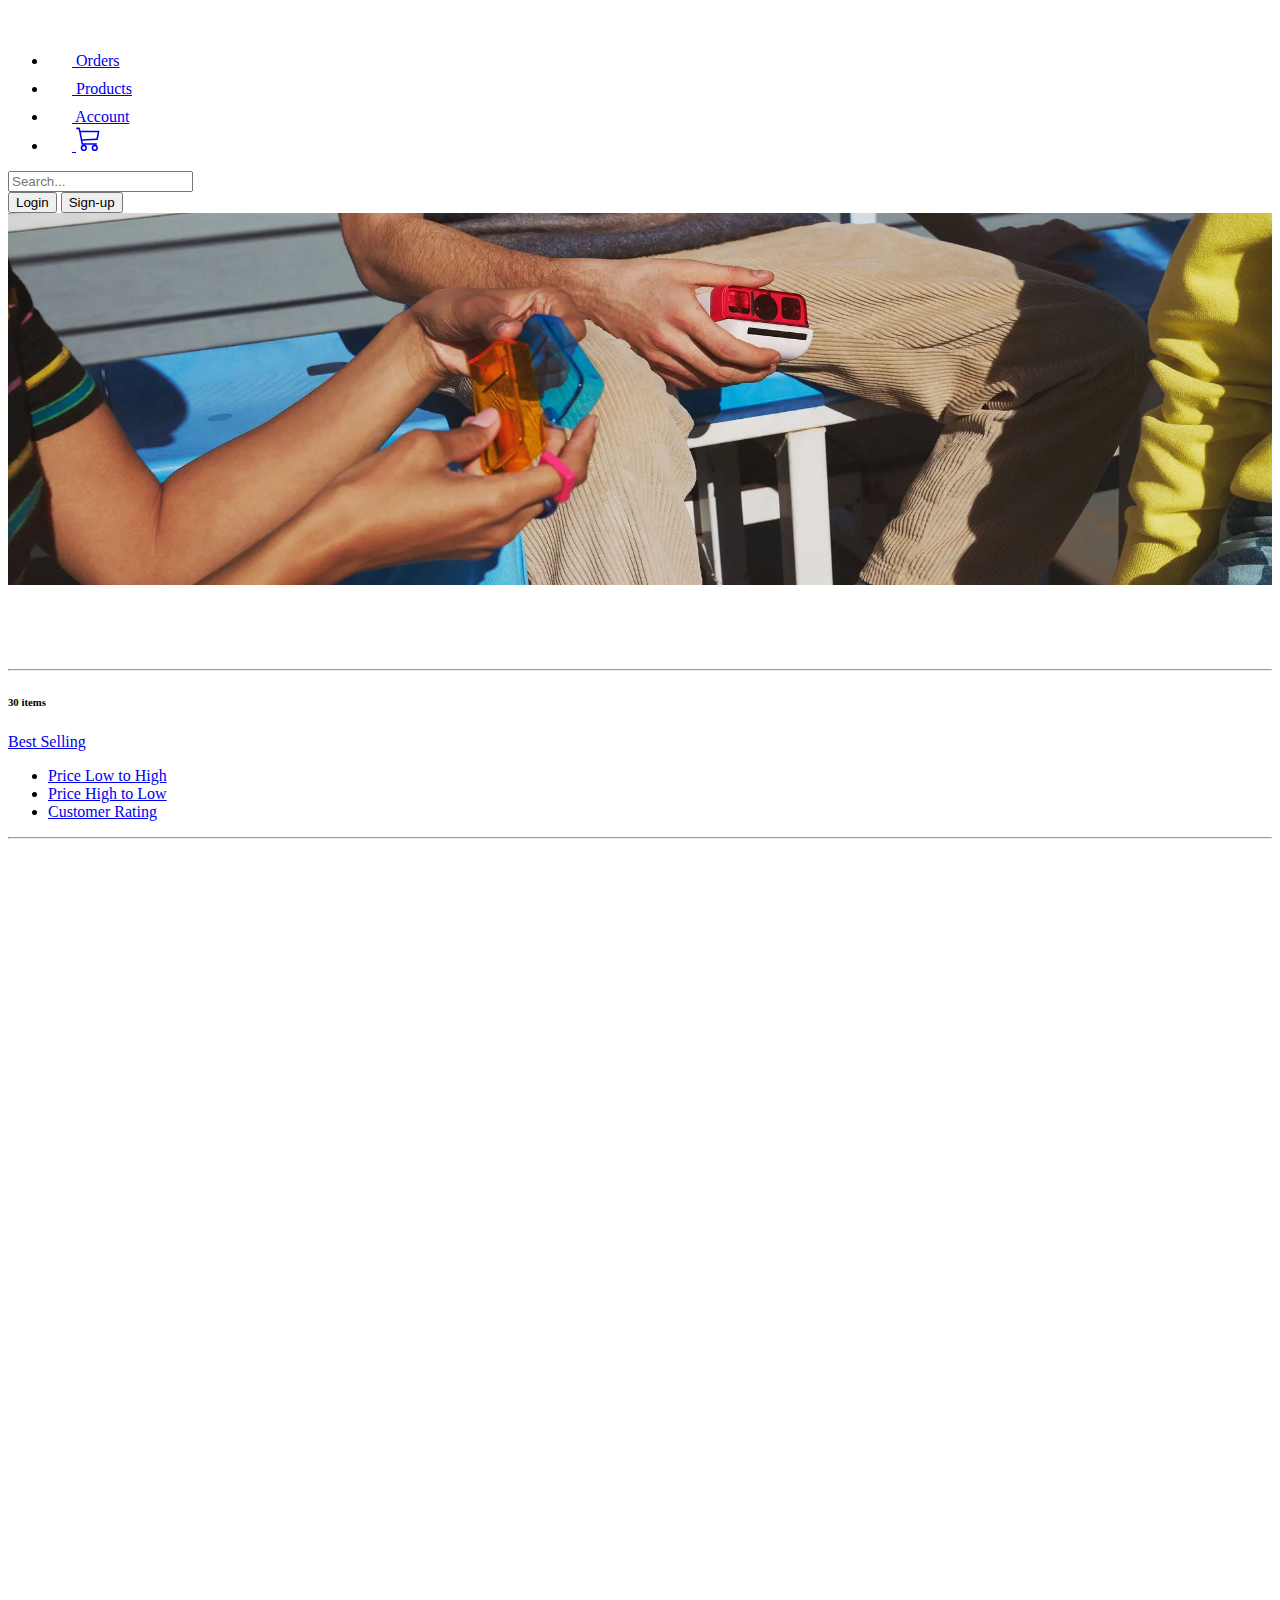
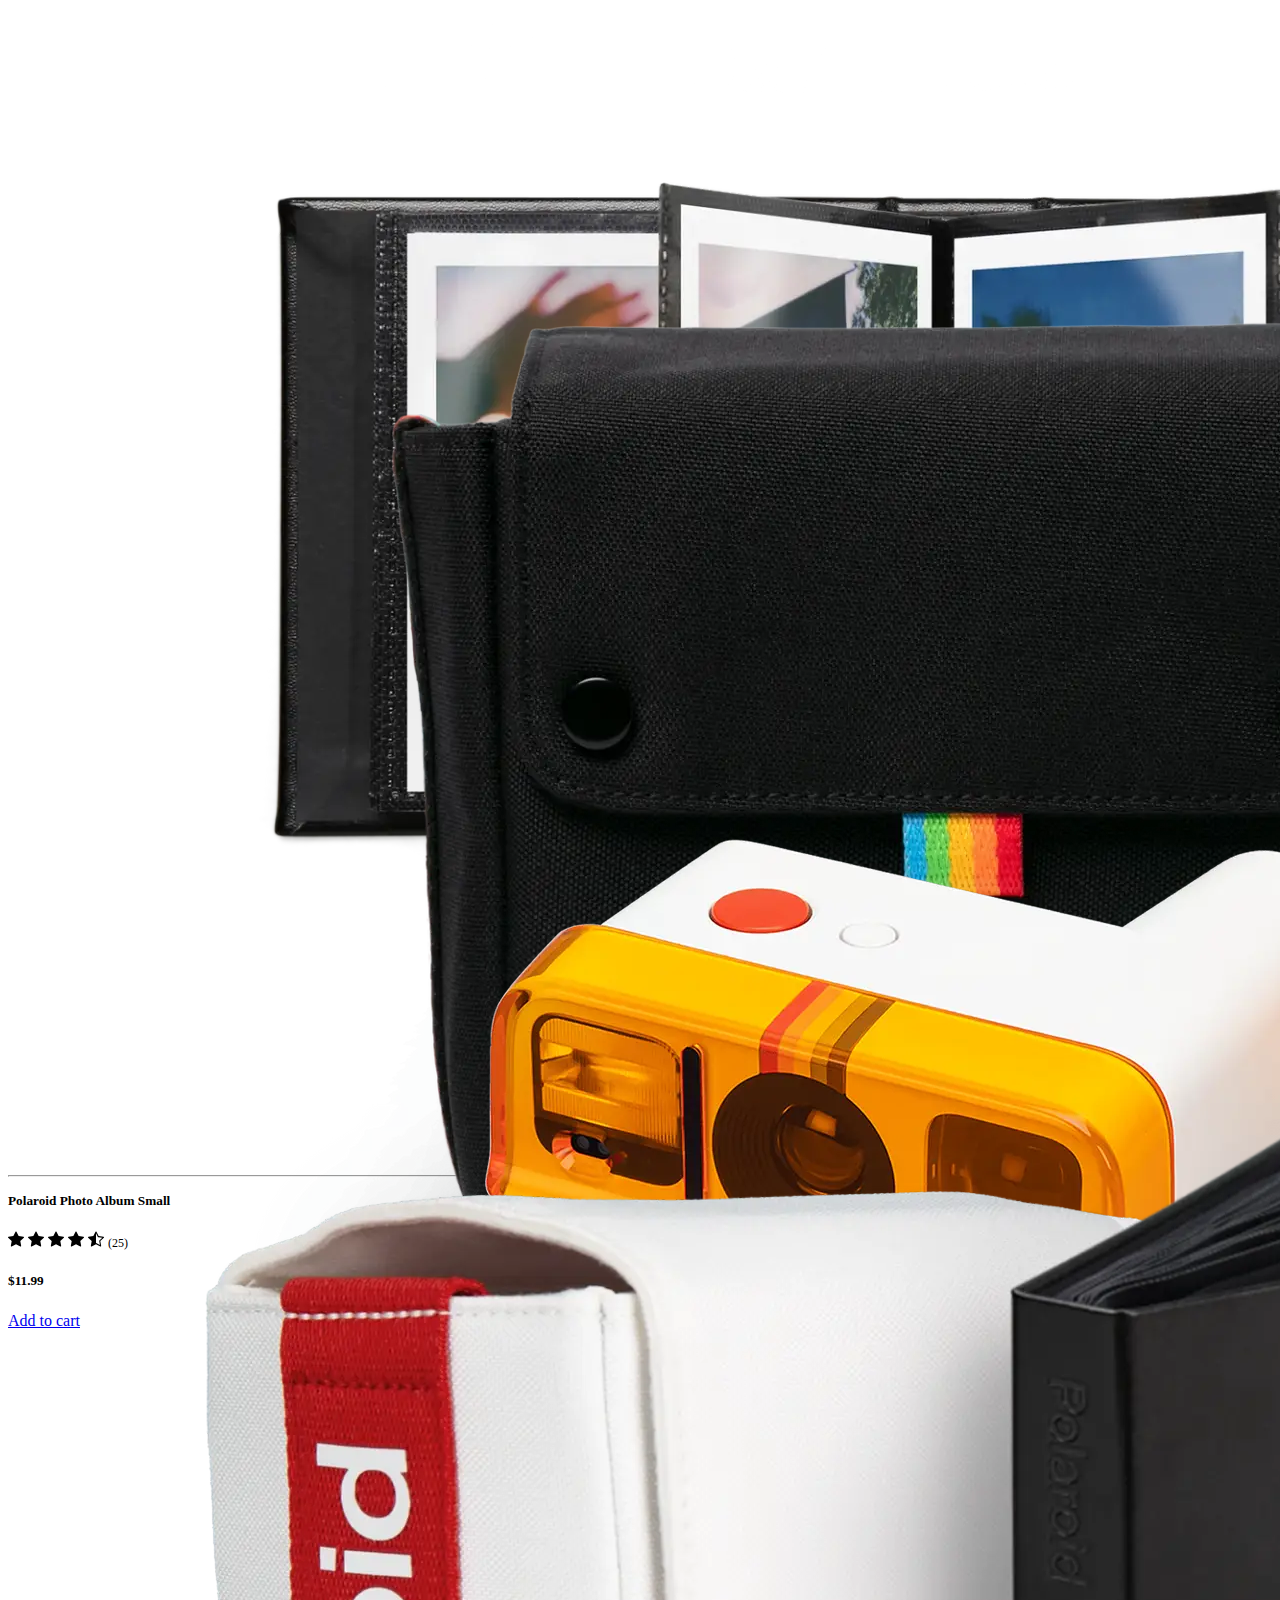
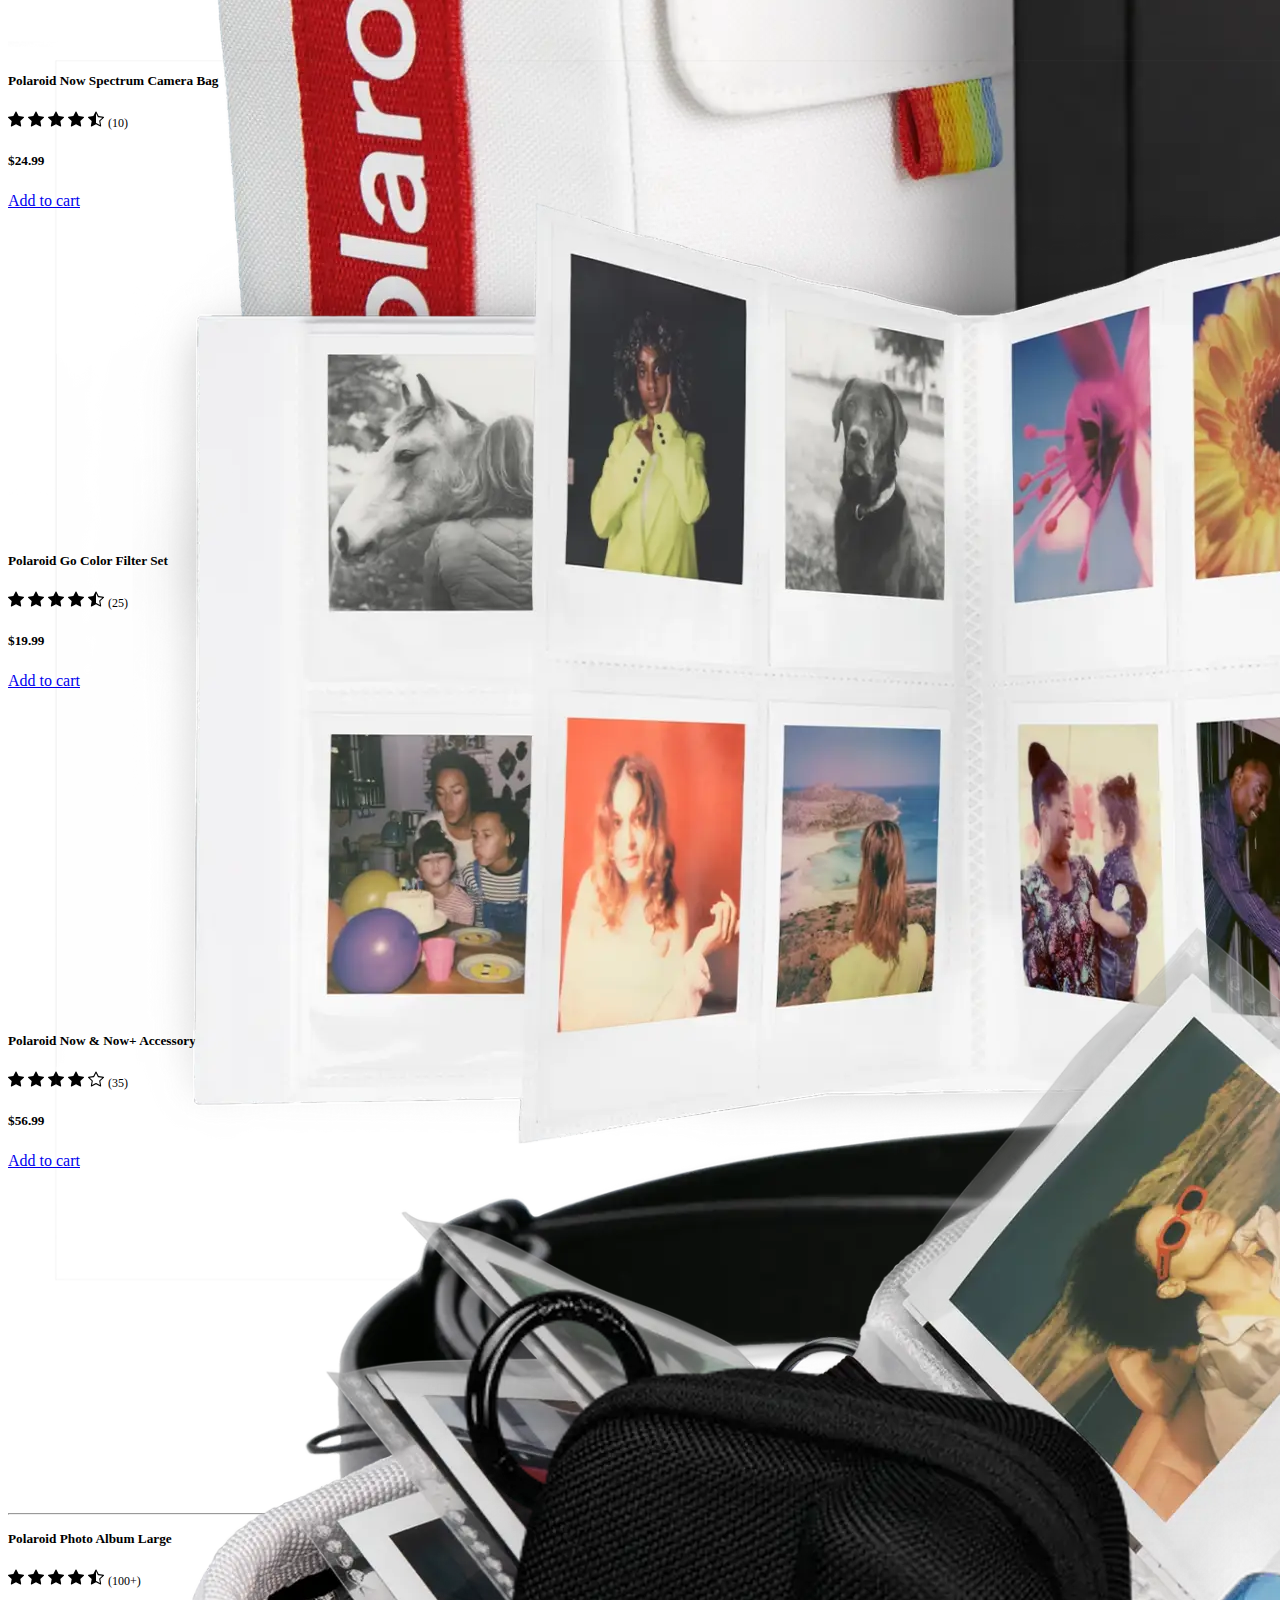
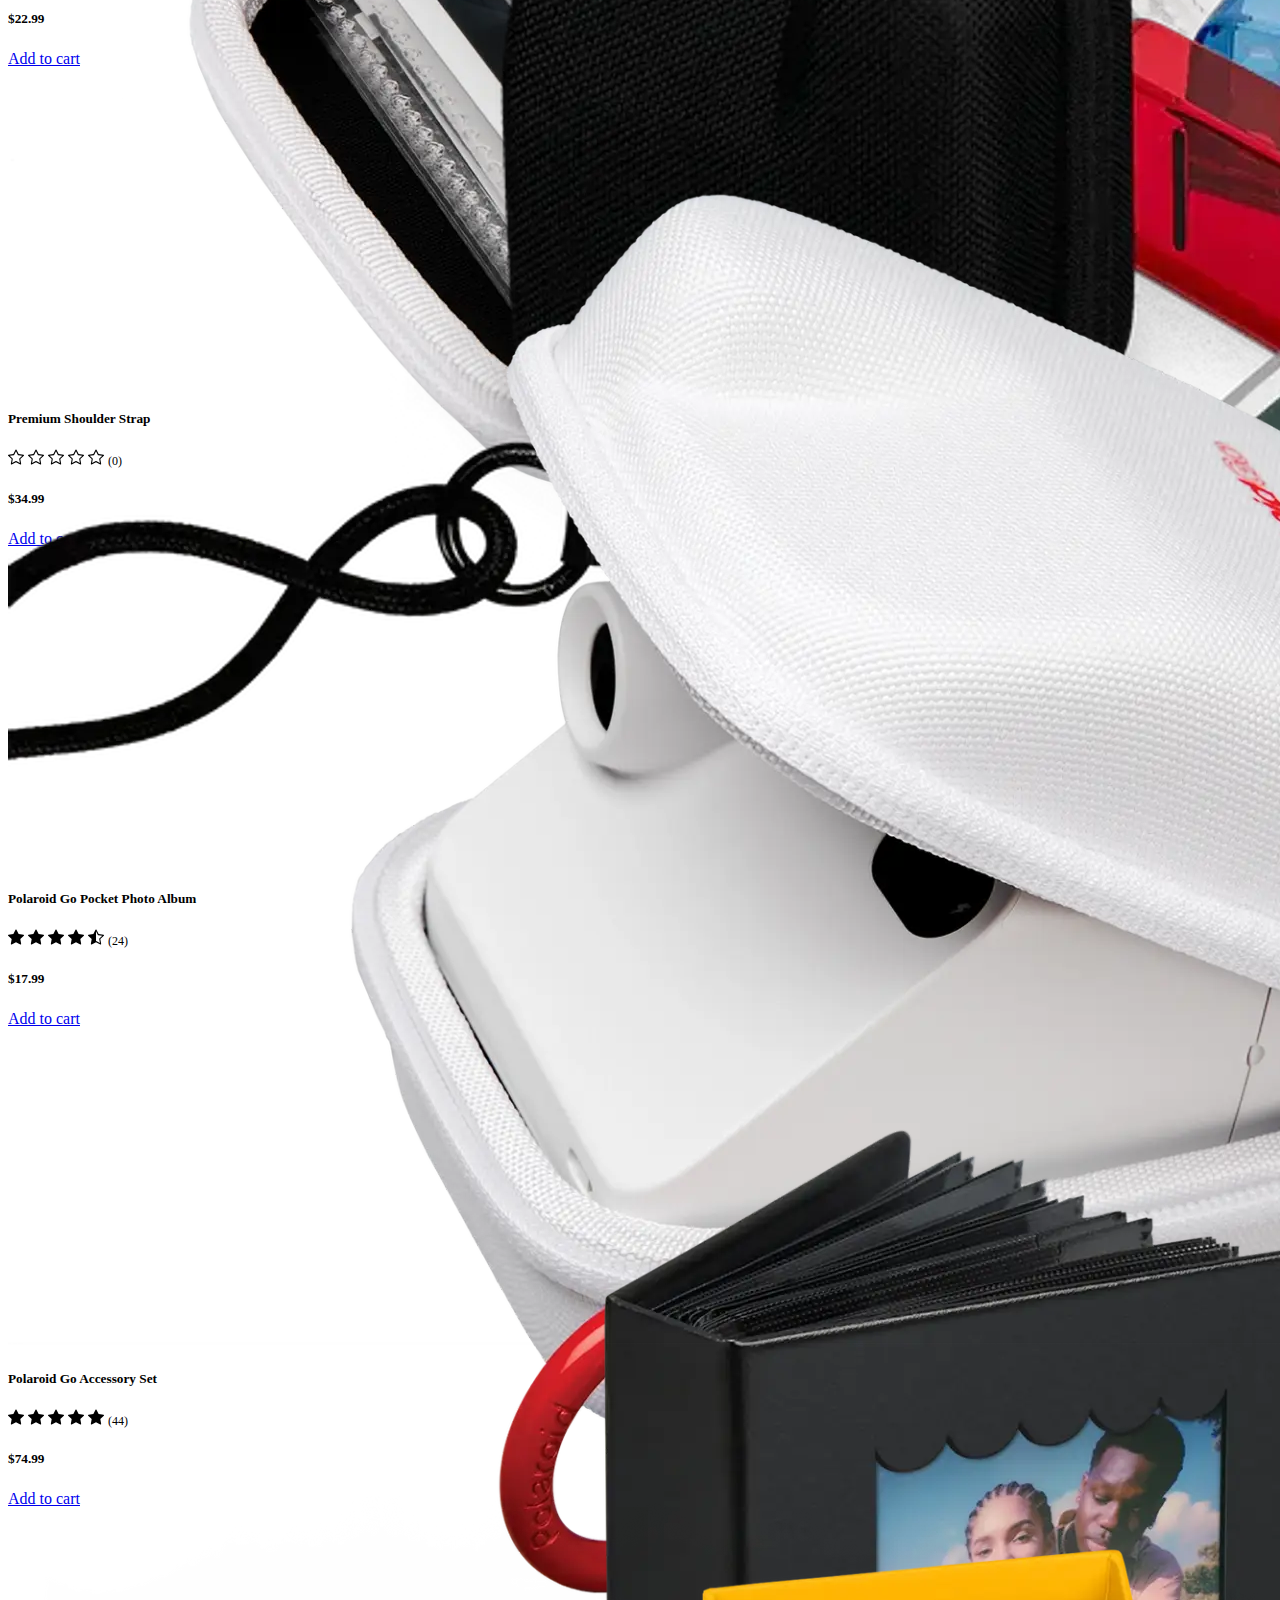
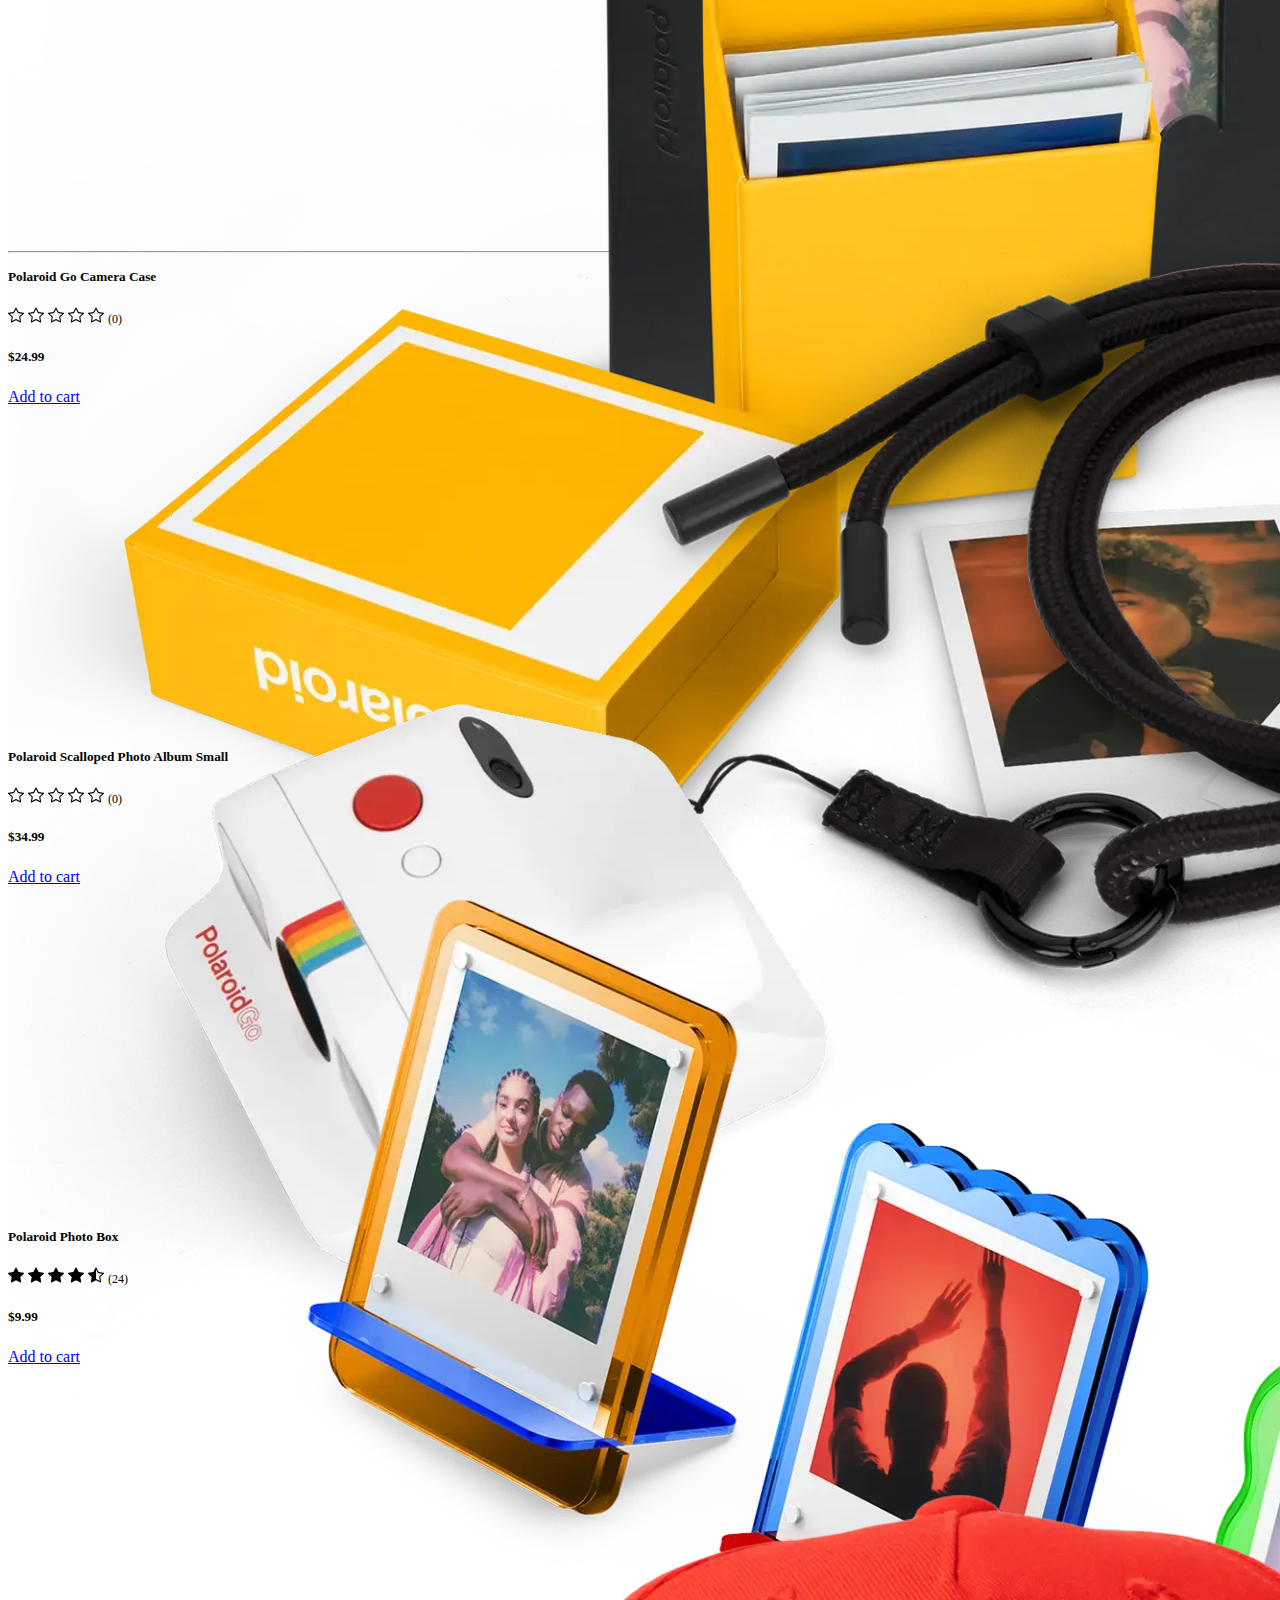
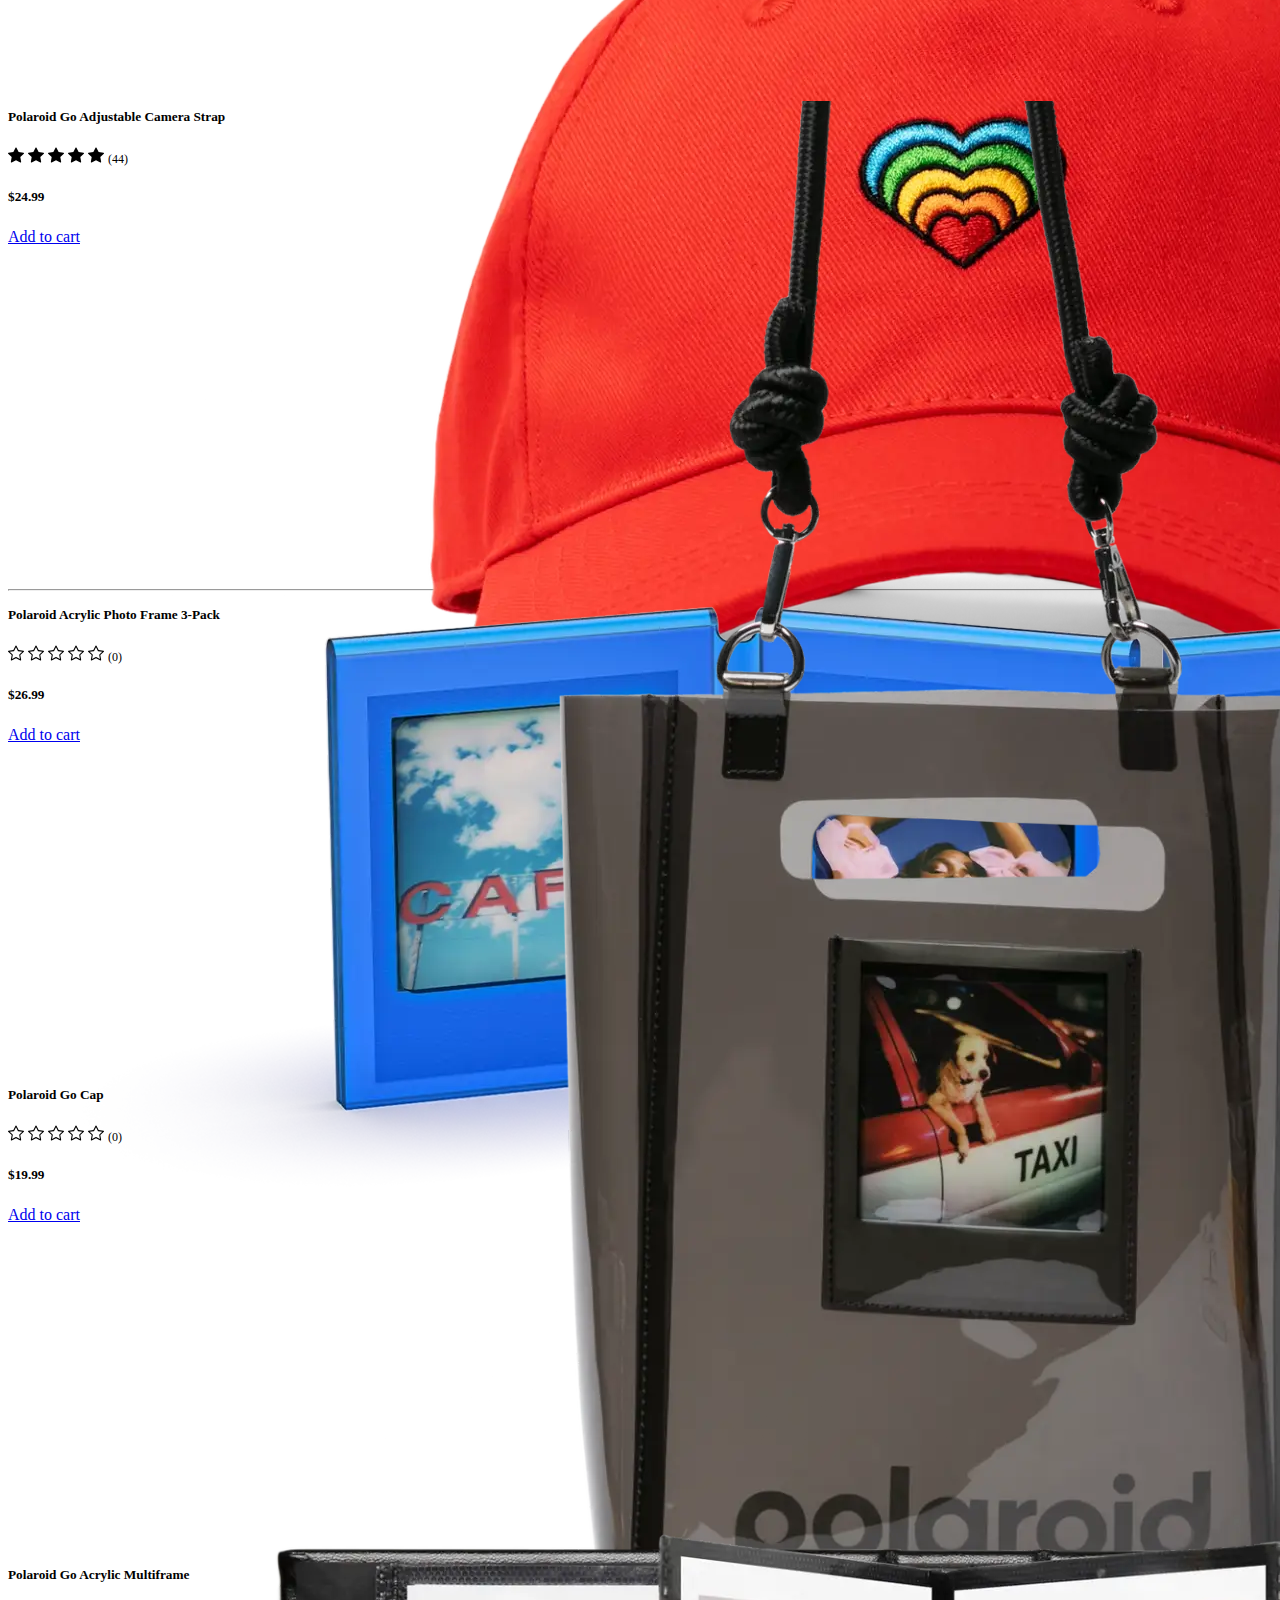
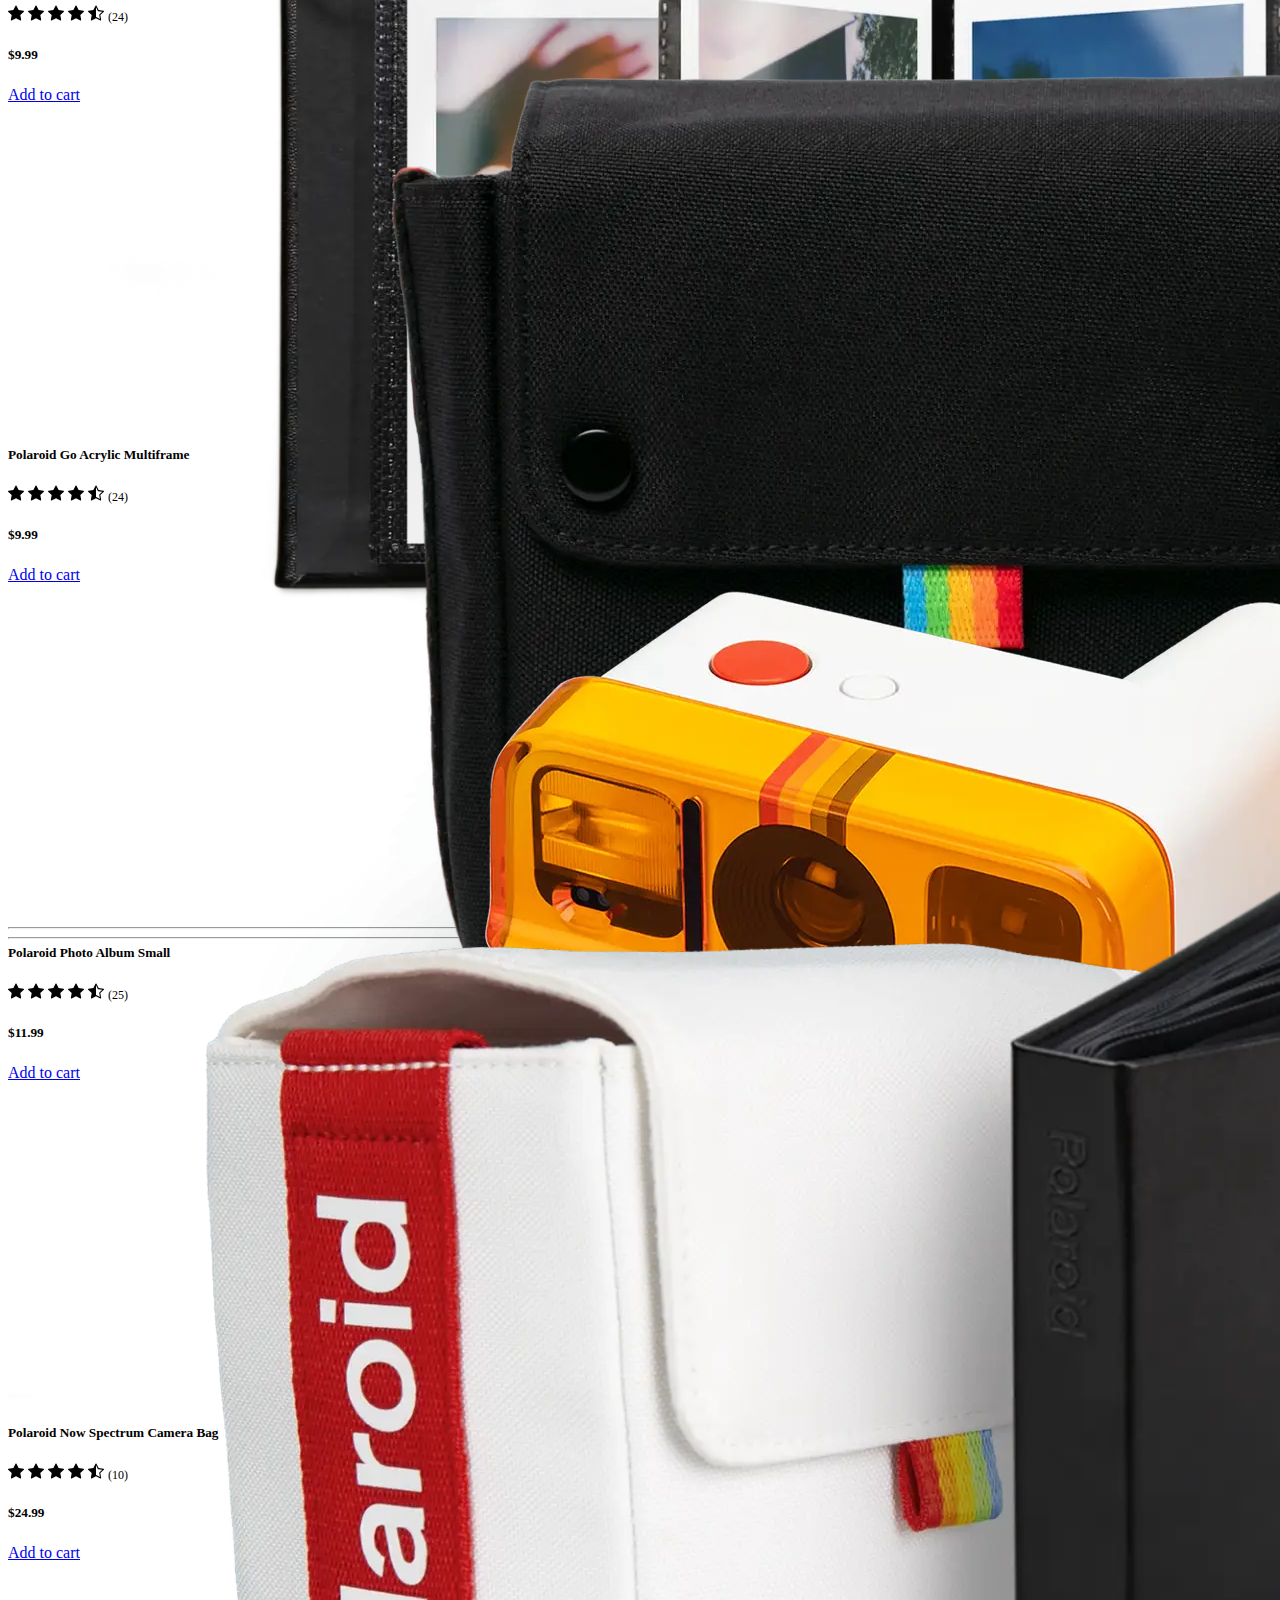
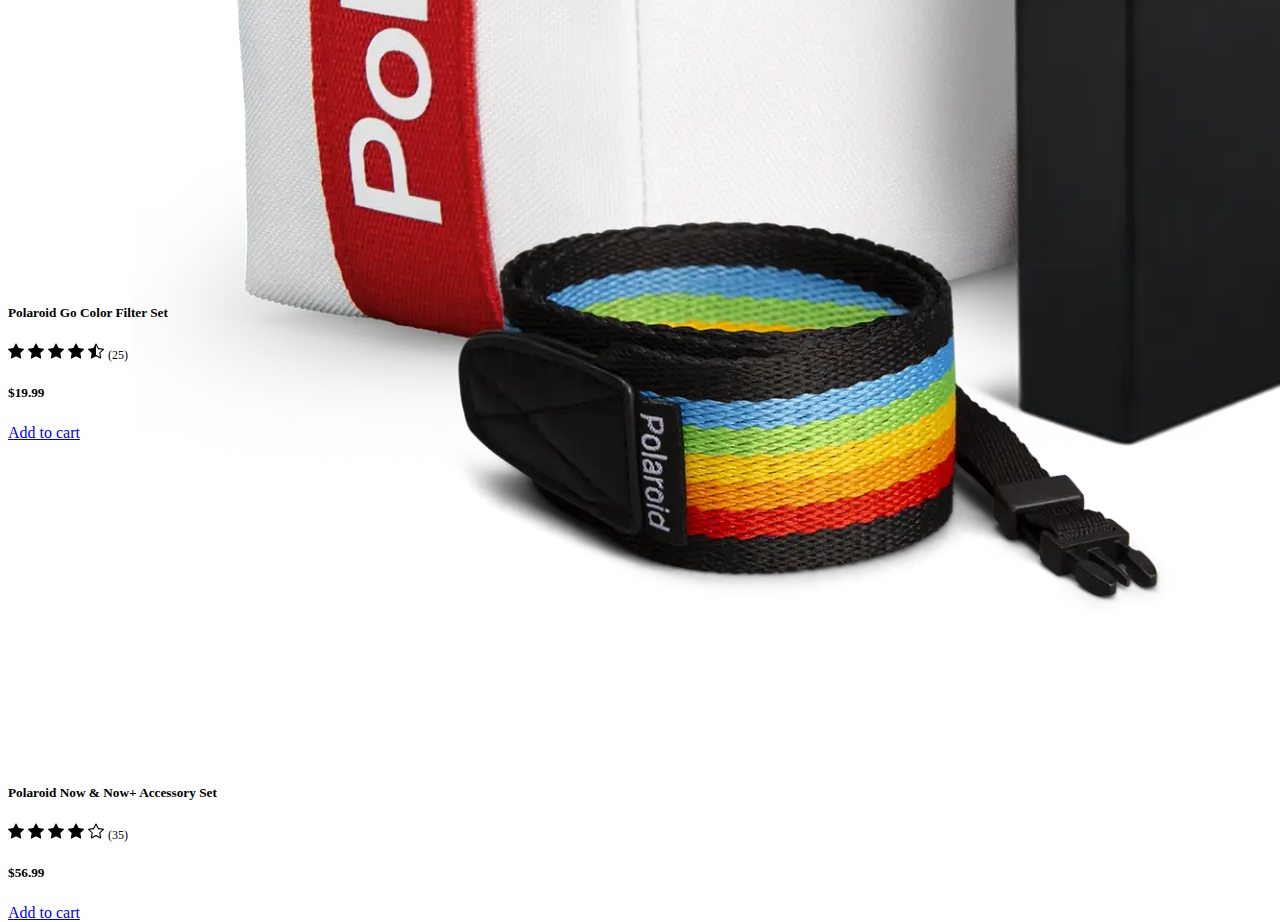
==== accessories.html @ e2bb81d3 "update size of column" ====
<!DOCTYPE html>
<html lang="en">
  <head>
    <title>Printers</title>
    <!-- Required meta tags -->
    <meta charset="utf-8" />
    <meta name="viewport" content="width=device-width, initial-scale=1, shrink-to-fit=no" />

    <!-- Bootstrap CSS v5.2.1 -->
    <link
      href="https://cdn.jsdelivr.net/npm/bootstrap@5.3.2/dist/css/bootstrap.min.css"
      rel="stylesheet"
      integrity="sha384-T3c6CoIi6uLrA9TneNEoa7RxnatzjcDSCmG1MXxSR1GAsXEV/Dwwykc2MPK8M2HN"
      crossorigin="anonymous"
    />
    <link rel="stylesheet" href="./css/styles.css" />
  </head>

  <body>
    <header>
      <div class="px-3 py-2 text-bg-dark border-bottom navbar-bg">
        <div class="container">
          <div class="d-flex flex-wrap align-items-center justify-content-center justify-content-lg-start">
            <a href="/" class="d-flex align-items-center my-2 my-lg-0 me-lg-auto text-white text-decoration-none">
              <img src="./images/logoipsum-332.svg" alt="" />
            </a>

            <ul class="nav col-12 col-lg-auto my-2 justify-content-center my-md-0 text-small">
              <li>
                <a href="#" class="nav-link text-white">
                  <svg class="bi d-block mx-auto mb-1" width="24" height="24"><use xlink:href="#table"></use></svg>
                  Orders
                </a>
              </li>
              <li>
                <a href="#" class="nav-link text-white">
                  <svg class="bi d-block mx-auto mb-1" width="24" height="24"><use xlink:href="#grid"></use></svg>
                  Products
                </a>
              </li>
              <li>
                <a href="#" class="nav-link text-white">
                  <svg class="bi d-block mx-auto mb-1" width="24" height="24">
                    <use xlink:href="#people-circle"></use>
                  </svg>
                  Account
                </a>
              </li>
              <li>
                <a href="./cart.html" class="nav-link text-white">
                  <svg class="bi d-block mx-auto mb-1" width="24" height="24">
                    <use xlink:href="#people-circle"></use>
                  </svg>
                  <svg
                    xmlns="http://www.w3.org/2000/svg"
                    width="25"
                    height="25"
                    fill="currentColor"
                    class="bi bi-cart3"
                    viewBox="0 0 16 16"
                  >
                    <path
                      d="M0 1.5A.5.5 0 0 1 .5 1H2a.5.5 0 0 1 .485.379L2.89 3H14.5a.5.5 0 0 1 .49.598l-1 5a.5.5 0 0 1-.465.401l-9.397.472L4.415 11H13a.5.5 0 0 1 0 1H4a.5.5 0 0 1-.491-.408L2.01 3.607 1.61 2H.5a.5.5 0 0 1-.5-.5M3.102 4l.84 4.479 9.144-.459L13.89 4zM5 12a2 2 0 1 0 0 4 2 2 0 0 0 0-4m7 0a2 2 0 1 0 0 4 2 2 0 0 0 0-4m-7 1a1 1 0 1 1 0 2 1 1 0 0 1 0-2m7 0a1 1 0 1 1 0 2 1 1 0 0 1 0-2"
                    />
                  </svg>
                </a>
              </li>
            </ul>
          </div>
        </div>
      </div>
      <div class="px-3 py-2 border-bottom mb-3">
        <div class="container d-flex flex-wrap justify-content-center">
          <form class="col-12 col-lg-auto mb-2 mb-lg-0 me-lg-auto" role="search">
            <input type="search" class="form-control" placeholder="Search..." aria-label="Search" />
          </form>

          <div class="text-end">
            <a href="./login.html"><button type="button" class="btn btn-light text-dark me-2">Login</button></a>
            <a href="./registration.html"><button type="button" class="btn btn-primary navbar-bg">Sign-up</button></a>
          </div>
        </div>
      </div>
    </header>
    <main>
      <div class="container mt-5 align-items-center">
        <div class="position-relative" style="color: white">
          <img src="./images/accessories.webp" alt="" style="width: 100%; height: 372px" />
          <div class="position-absolute top-50 start-0 translate-middle-y mx-3">
            <h1>Polaroid Accessories</h1>
          </div>
        </div>
      </div>
      <hr />
      <div class="container d-flex justify-content-between">
        <h6>30 items</h6>
        <div class="dropdown">
          <a
            class="btn btn-light btn-sm dropdown-toggle"
            href="#"
            role="button"
            data-bs-toggle="dropdown"
            aria-expanded="false"
          >
            Best Selling
          </a>

          <ul class="dropdown-menu">
            <li><a class="dropdown-item" href="#">Price Low to High</a></li>
            <li><a class="dropdown-item" href="#">Price High to Low</a></li>
            <li><a class="dropdown-item" href="#">Customer Rating</a></li>
          </ul>
        </div>
      </div>
      <div class="container align-items-center">
        <hr />
        <div class="row mt-4 align-items-center">
          <div class="col"  style="height: 480px;">
            <div class="card" style="width: 18rem">
              <img src="./images/a1.webp" class="card-img-top" alt="..." />
              <div class="card-body">
                <h5 class="card-title">Polaroid Photo Album Small</h5>
                <div>
                  <svg
                    xmlns="http://www.w3.org/2000/svg"
                    width="16"
                    height="16"
                    fill="currentColor"
                    class="bi bi-star-fill"
                    viewBox="0 0 16 16"
                  >
                    <path
                      d="M3.612 15.443c-.386.198-.824-.149-.746-.592l.83-4.73L.173 6.765c-.329-.314-.158-.888.283-.95l4.898-.696L7.538.792c.197-.39.73-.39.927 0l2.184 4.327 4.898.696c.441.062.612.636.282.95l-3.522 3.356.83 4.73c.078.443-.36.79-.746.592L8 13.187l-4.389 2.256z"
                    />
                  </svg>
                  <svg
                    xmlns="http://www.w3.org/2000/svg"
                    width="16"
                    height="16"
                    fill="currentColor"
                    class="bi bi-star-fill"
                    viewBox="0 0 16 16"
                  >
                    <path
                      d="M3.612 15.443c-.386.198-.824-.149-.746-.592l.83-4.73L.173 6.765c-.329-.314-.158-.888.283-.95l4.898-.696L7.538.792c.197-.39.73-.39.927 0l2.184 4.327 4.898.696c.441.062.612.636.282.95l-3.522 3.356.83 4.73c.078.443-.36.79-.746.592L8 13.187l-4.389 2.256z"
                    />
                  </svg>
                  <svg
                    xmlns="http://www.w3.org/2000/svg"
                    width="16"
                    height="16"
                    fill="currentColor"
                    class="bi bi-star-fill"
                    viewBox="0 0 16 16"
                  >
                    <path
                      d="M3.612 15.443c-.386.198-.824-.149-.746-.592l.83-4.73L.173 6.765c-.329-.314-.158-.888.283-.95l4.898-.696L7.538.792c.197-.39.73-.39.927 0l2.184 4.327 4.898.696c.441.062.612.636.282.95l-3.522 3.356.83 4.73c.078.443-.36.79-.746.592L8 13.187l-4.389 2.256z"
                    />
                  </svg>
                  <svg
                    xmlns="http://www.w3.org/2000/svg"
                    width="16"
                    height="16"
                    fill="currentColor"
                    class="bi bi-star-fill"
                    viewBox="0 0 16 16"
                  >
                    <path
                      d="M3.612 15.443c-.386.198-.824-.149-.746-.592l.83-4.73L.173 6.765c-.329-.314-.158-.888.283-.95l4.898-.696L7.538.792c.197-.39.73-.39.927 0l2.184 4.327 4.898.696c.441.062.612.636.282.95l-3.522 3.356.83 4.73c.078.443-.36.79-.746.592L8 13.187l-4.389 2.256z"
                    />
                  </svg>
                  <svg
                    xmlns="http://www.w3.org/2000/svg"
                    width="16"
                    height="16"
                    fill="currentColor"
                    class="bi bi-star-half"
                    viewBox="0 0 16 16"
                  >
                    <path
                      d="M5.354 5.119 7.538.792A.52.52 0 0 1 8 .5c.183 0 .366.097.465.292l2.184 4.327 4.898.696A.54.54 0 0 1 16 6.32a.55.55 0 0 1-.17.445l-3.523 3.356.83 4.73c.078.443-.36.79-.746.592L8 13.187l-4.389 2.256a.5.5 0 0 1-.146.05c-.342.06-.668-.254-.6-.642l.83-4.73L.173 6.765a.55.55 0 0 1-.172-.403.6.6 0 0 1 .085-.302.51.51 0 0 1 .37-.245zM8 12.027a.5.5 0 0 1 .232.056l3.686 1.894-.694-3.957a.56.56 0 0 1 .162-.505l2.907-2.77-4.052-.576a.53.53 0 0 1-.393-.288L8.001 2.223 8 2.226z"
                    />
                  </svg>
                  <span class="fw-light" style="font-size: 0.75rem">(25)</span>
                </div>
                <div>
                  <h5 class="fw-light mt-2">$11.99</h5>
                </div>
                <div>
                  <a href="#" class="btn btn-dark mt-2">Add to cart</a>
                </div>
              </div>
            </div>
          </div>
          <div class="col" style="height: 480px;">
            <div class="card" style="width: 18rem">
              <img src="./images/a2.webp" class="card-img-top" alt="..." />
              <div class="card-body">
                <h5 class="card-title">Polaroid Now Spectrum Camera Bag</h5>
                <div>
                  <svg
                    xmlns="http://www.w3.org/2000/svg"
                    width="16"
                    height="16"
                    fill="currentColor"
                    class="bi bi-star-fill"
                    viewBox="0 0 16 16"
                  >
                    <path
                      d="M3.612 15.443c-.386.198-.824-.149-.746-.592l.83-4.73L.173 6.765c-.329-.314-.158-.888.283-.95l4.898-.696L7.538.792c.197-.39.73-.39.927 0l2.184 4.327 4.898.696c.441.062.612.636.282.95l-3.522 3.356.83 4.73c.078.443-.36.79-.746.592L8 13.187l-4.389 2.256z"
                    />
                  </svg>
                  <svg
                    xmlns="http://www.w3.org/2000/svg"
                    width="16"
                    height="16"
                    fill="currentColor"
                    class="bi bi-star-fill"
                    viewBox="0 0 16 16"
                  >
                    <path
                      d="M3.612 15.443c-.386.198-.824-.149-.746-.592l.83-4.73L.173 6.765c-.329-.314-.158-.888.283-.95l4.898-.696L7.538.792c.197-.39.73-.39.927 0l2.184 4.327 4.898.696c.441.062.612.636.282.95l-3.522 3.356.83 4.73c.078.443-.36.79-.746.592L8 13.187l-4.389 2.256z"
                    />
                  </svg>
                  <svg
                    xmlns="http://www.w3.org/2000/svg"
                    width="16"
                    height="16"
                    fill="currentColor"
                    class="bi bi-star-fill"
                    viewBox="0 0 16 16"
                  >
                    <path
                      d="M3.612 15.443c-.386.198-.824-.149-.746-.592l.83-4.73L.173 6.765c-.329-.314-.158-.888.283-.95l4.898-.696L7.538.792c.197-.39.73-.39.927 0l2.184 4.327 4.898.696c.441.062.612.636.282.95l-3.522 3.356.83 4.73c.078.443-.36.79-.746.592L8 13.187l-4.389 2.256z"
                    />
                  </svg>
                  <svg
                    xmlns="http://www.w3.org/2000/svg"
                    width="16"
                    height="16"
                    fill="currentColor"
                    class="bi bi-star-fill"
                    viewBox="0 0 16 16"
                  >
                    <path
                      d="M3.612 15.443c-.386.198-.824-.149-.746-.592l.83-4.73L.173 6.765c-.329-.314-.158-.888.283-.95l4.898-.696L7.538.792c.197-.39.73-.39.927 0l2.184 4.327 4.898.696c.441.062.612.636.282.95l-3.522 3.356.83 4.73c.078.443-.36.79-.746.592L8 13.187l-4.389 2.256z"
                    />
                  </svg>
                  <svg
                    xmlns="http://www.w3.org/2000/svg"
                    width="16"
                    height="16"
                    fill="currentColor"
                    class="bi bi-star-half"
                    viewBox="0 0 16 16"
                  >
                    <path
                      d="M5.354 5.119 7.538.792A.52.52 0 0 1 8 .5c.183 0 .366.097.465.292l2.184 4.327 4.898.696A.54.54 0 0 1 16 6.32a.55.55 0 0 1-.17.445l-3.523 3.356.83 4.73c.078.443-.36.79-.746.592L8 13.187l-4.389 2.256a.5.5 0 0 1-.146.05c-.342.06-.668-.254-.6-.642l.83-4.73L.173 6.765a.55.55 0 0 1-.172-.403.6.6 0 0 1 .085-.302.51.51 0 0 1 .37-.245zM8 12.027a.5.5 0 0 1 .232.056l3.686 1.894-.694-3.957a.56.56 0 0 1 .162-.505l2.907-2.77-4.052-.576a.53.53 0 0 1-.393-.288L8.001 2.223 8 2.226z"
                    />
                  </svg>
                  <span class="fw-light" style="font-size: 0.75rem">(10)</span>
                </div>
                <div>
                  <h5 class="fw-light mt-2">$24.99</h5>
                </div>
                <div>
                  <a href="#" class="btn btn-dark mt-2">Add to cart</a>
                </div>
              </div>
            </div>
          </div>
          <div class="col" style="height: 480px;">
            <div class="card" style="width: 18rem">
              <img src="./images/a3.webp" class="card-img-top" alt="..." />
              <div class="card-body">
                <h5 class="card-title">Polaroid Go Color Filter Set</h5>
                <div>
                  <svg
                    xmlns="http://www.w3.org/2000/svg"
                    width="16"
                    height="16"
                    fill="currentColor"
                    class="bi bi-star-fill"
                    viewBox="0 0 16 16"
                  >
                    <path
                      d="M3.612 15.443c-.386.198-.824-.149-.746-.592l.83-4.73L.173 6.765c-.329-.314-.158-.888.283-.95l4.898-.696L7.538.792c.197-.39.73-.39.927 0l2.184 4.327 4.898.696c.441.062.612.636.282.95l-3.522 3.356.83 4.73c.078.443-.36.79-.746.592L8 13.187l-4.389 2.256z"
                    />
                  </svg>
                  <svg
                    xmlns="http://www.w3.org/2000/svg"
                    width="16"
                    height="16"
                    fill="currentColor"
                    class="bi bi-star-fill"
                    viewBox="0 0 16 16"
                  >
                    <path
                      d="M3.612 15.443c-.386.198-.824-.149-.746-.592l.83-4.73L.173 6.765c-.329-.314-.158-.888.283-.95l4.898-.696L7.538.792c.197-.39.73-.39.927 0l2.184 4.327 4.898.696c.441.062.612.636.282.95l-3.522 3.356.83 4.73c.078.443-.36.79-.746.592L8 13.187l-4.389 2.256z"
                    />
                  </svg>
                  <svg
                    xmlns="http://www.w3.org/2000/svg"
                    width="16"
                    height="16"
                    fill="currentColor"
                    class="bi bi-star-fill"
                    viewBox="0 0 16 16"
                  >
                    <path
                      d="M3.612 15.443c-.386.198-.824-.149-.746-.592l.83-4.73L.173 6.765c-.329-.314-.158-.888.283-.95l4.898-.696L7.538.792c.197-.39.73-.39.927 0l2.184 4.327 4.898.696c.441.062.612.636.282.95l-3.522 3.356.83 4.73c.078.443-.36.79-.746.592L8 13.187l-4.389 2.256z"
                    />
                  </svg>
                  <svg
                    xmlns="http://www.w3.org/2000/svg"
                    width="16"
                    height="16"
                    fill="currentColor"
                    class="bi bi-star-fill"
                    viewBox="0 0 16 16"
                  >
                    <path
                      d="M3.612 15.443c-.386.198-.824-.149-.746-.592l.83-4.73L.173 6.765c-.329-.314-.158-.888.283-.95l4.898-.696L7.538.792c.197-.39.73-.39.927 0l2.184 4.327 4.898.696c.441.062.612.636.282.95l-3.522 3.356.83 4.73c.078.443-.36.79-.746.592L8 13.187l-4.389 2.256z"
                    />
                  </svg>
                  <svg
                    xmlns="http://www.w3.org/2000/svg"
                    width="16"
                    height="16"
                    fill="currentColor"
                    class="bi bi-star-half"
                    viewBox="0 0 16 16"
                  >
                    <path
                      d="M5.354 5.119 7.538.792A.52.52 0 0 1 8 .5c.183 0 .366.097.465.292l2.184 4.327 4.898.696A.54.54 0 0 1 16 6.32a.55.55 0 0 1-.17.445l-3.523 3.356.83 4.73c.078.443-.36.79-.746.592L8 13.187l-4.389 2.256a.5.5 0 0 1-.146.05c-.342.06-.668-.254-.6-.642l.83-4.73L.173 6.765a.55.55 0 0 1-.172-.403.6.6 0 0 1 .085-.302.51.51 0 0 1 .37-.245zM8 12.027a.5.5 0 0 1 .232.056l3.686 1.894-.694-3.957a.56.56 0 0 1 .162-.505l2.907-2.77-4.052-.576a.53.53 0 0 1-.393-.288L8.001 2.223 8 2.226z"
                    />
                  </svg>
                  <span class="fw-light" style="font-size: 0.75rem">(25)</span>
                </div>
                <div>
                  <h5 class="fw-light mt-2">$19.99</h5>
                </div>
                <div>
                  <a href="#" class="btn btn-dark mt-2">Add to cart</a>
                </div>
              </div>
            </div>
          </div>
          <div class="col" style="height: 480px;">
            <div class="card" style="width: 18rem">
              <img src="./images/a4.webp" class="card-img-top" alt="..." />
              <div class="card-body">
                <h5 class="card-title">Polaroid Now & Now+ Accessory Set</h5>
                <div>
                  <svg
                    xmlns="http://www.w3.org/2000/svg"
                    width="16"
                    height="16"
                    fill="currentColor"
                    class="bi bi-star-fill"
                    viewBox="0 0 16 16"
                  >
                    <path
                      d="M3.612 15.443c-.386.198-.824-.149-.746-.592l.83-4.73L.173 6.765c-.329-.314-.158-.888.283-.95l4.898-.696L7.538.792c.197-.39.73-.39.927 0l2.184 4.327 4.898.696c.441.062.612.636.282.95l-3.522 3.356.83 4.73c.078.443-.36.79-.746.592L8 13.187l-4.389 2.256z"
                    />
                  </svg>
                  <svg
                    xmlns="http://www.w3.org/2000/svg"
                    width="16"
                    height="16"
                    fill="currentColor"
                    class="bi bi-star-fill"
                    viewBox="0 0 16 16"
                  >
                    <path
                      d="M3.612 15.443c-.386.198-.824-.149-.746-.592l.83-4.73L.173 6.765c-.329-.314-.158-.888.283-.95l4.898-.696L7.538.792c.197-.39.73-.39.927 0l2.184 4.327 4.898.696c.441.062.612.636.282.95l-3.522 3.356.83 4.73c.078.443-.36.79-.746.592L8 13.187l-4.389 2.256z"
                    />
                  </svg>
                  <svg
                    xmlns="http://www.w3.org/2000/svg"
                    width="16"
                    height="16"
                    fill="currentColor"
                    class="bi bi-star-fill"
                    viewBox="0 0 16 16"
                  >
                    <path
                      d="M3.612 15.443c-.386.198-.824-.149-.746-.592l.83-4.73L.173 6.765c-.329-.314-.158-.888.283-.95l4.898-.696L7.538.792c.197-.39.73-.39.927 0l2.184 4.327 4.898.696c.441.062.612.636.282.95l-3.522 3.356.83 4.73c.078.443-.36.79-.746.592L8 13.187l-4.389 2.256z"
                    />
                  </svg>
                  <svg
                    xmlns="http://www.w3.org/2000/svg"
                    width="16"
                    height="16"
                    fill="currentColor"
                    class="bi bi-star-fill"
                    viewBox="0 0 16 16"
                  >
                    <path
                      d="M3.612 15.443c-.386.198-.824-.149-.746-.592l.83-4.73L.173 6.765c-.329-.314-.158-.888.283-.95l4.898-.696L7.538.792c.197-.39.73-.39.927 0l2.184 4.327 4.898.696c.441.062.612.636.282.95l-3.522 3.356.83 4.73c.078.443-.36.79-.746.592L8 13.187l-4.389 2.256z"
                    />
                  </svg>
                  <svg
                    xmlns="http://www.w3.org/2000/svg"
                    width="16"
                    height="16"
                    fill="currentColor"
                    class="bi bi-star"
                    viewBox="0 0 16 16"
                  >
                    <path
                      d="M2.866 14.85c-.078.444.36.791.746.593l4.39-2.256 4.389 2.256c.386.198.824-.149.746-.592l-.83-4.73 3.522-3.356c.33-.314.16-.888-.282-.95l-4.898-.696L8.465.792a.513.513 0 0 0-.927 0L5.354 5.12l-4.898.696c-.441.062-.612.636-.283.95l3.523 3.356-.83 4.73zm4.905-2.767-3.686 1.894.694-3.957a.56.56 0 0 0-.163-.505L1.71 6.745l4.052-.576a.53.53 0 0 0 .393-.288L8 2.223l1.847 3.658a.53.53 0 0 0 .393.288l4.052.575-2.906 2.77a.56.56 0 0 0-.163.506l.694 3.957-3.686-1.894a.5.5 0 0 0-.461 0z"
                    />
                  </svg>
                  <span class="fw-light" style="font-size: 0.75rem">(35)</span>
                </div>
                <div>
                  <h5 class="fw-light mt-2">$56.99</h5>
                </div>
                <div>
                  <a href="#" class="btn btn-dark mt-2">Add to cart</a>
                </div>
              </div>
            </div>
          </div>
        </div>
        <hr />

        <div class="row mt-4 align-items-center">
          <div class="col" style="height: 480px;">
            <div class="card" style="width: 18rem">
              <img src="./images/a5.webp" class="card-img-top" alt="..." />
              <div class="card-body">
                <h5 class="card-title">Polaroid Photo Album Large</h5>
                <div>
                  <svg
                    xmlns="http://www.w3.org/2000/svg"
                    width="16"
                    height="16"
                    fill="currentColor"
                    class="bi bi-star-fill"
                    viewBox="0 0 16 16"
                  >
                    <path
                      d="M3.612 15.443c-.386.198-.824-.149-.746-.592l.83-4.73L.173 6.765c-.329-.314-.158-.888.283-.95l4.898-.696L7.538.792c.197-.39.73-.39.927 0l2.184 4.327 4.898.696c.441.062.612.636.282.95l-3.522 3.356.83 4.73c.078.443-.36.79-.746.592L8 13.187l-4.389 2.256z"
                    />
                  </svg>
                  <svg
                    xmlns="http://www.w3.org/2000/svg"
                    width="16"
                    height="16"
                    fill="currentColor"
                    class="bi bi-star-fill"
                    viewBox="0 0 16 16"
                  >
                    <path
                      d="M3.612 15.443c-.386.198-.824-.149-.746-.592l.83-4.73L.173 6.765c-.329-.314-.158-.888.283-.95l4.898-.696L7.538.792c.197-.39.73-.39.927 0l2.184 4.327 4.898.696c.441.062.612.636.282.95l-3.522 3.356.83 4.73c.078.443-.36.79-.746.592L8 13.187l-4.389 2.256z"
                    />
                  </svg>
                  <svg
                    xmlns="http://www.w3.org/2000/svg"
                    width="16"
                    height="16"
                    fill="currentColor"
                    class="bi bi-star-fill"
                    viewBox="0 0 16 16"
                  >
                    <path
                      d="M3.612 15.443c-.386.198-.824-.149-.746-.592l.83-4.73L.173 6.765c-.329-.314-.158-.888.283-.95l4.898-.696L7.538.792c.197-.39.73-.39.927 0l2.184 4.327 4.898.696c.441.062.612.636.282.95l-3.522 3.356.83 4.73c.078.443-.36.79-.746.592L8 13.187l-4.389 2.256z"
                    />
                  </svg>
                  <svg
                    xmlns="http://www.w3.org/2000/svg"
                    width="16"
                    height="16"
                    fill="currentColor"
                    class="bi bi-star-fill"
                    viewBox="0 0 16 16"
                  >
                    <path
                      d="M3.612 15.443c-.386.198-.824-.149-.746-.592l.83-4.73L.173 6.765c-.329-.314-.158-.888.283-.95l4.898-.696L7.538.792c.197-.39.73-.39.927 0l2.184 4.327 4.898.696c.441.062.612.636.282.95l-3.522 3.356.83 4.73c.078.443-.36.79-.746.592L8 13.187l-4.389 2.256z"
                    />
                  </svg>
                  <svg
                    xmlns="http://www.w3.org/2000/svg"
                    width="16"
                    height="16"
                    fill="currentColor"
                    class="bi bi-star-half"
                    viewBox="0 0 16 16"
                  >
                    <path
                      d="M5.354 5.119 7.538.792A.52.52 0 0 1 8 .5c.183 0 .366.097.465.292l2.184 4.327 4.898.696A.54.54 0 0 1 16 6.32a.55.55 0 0 1-.17.445l-3.523 3.356.83 4.73c.078.443-.36.79-.746.592L8 13.187l-4.389 2.256a.5.5 0 0 1-.146.05c-.342.06-.668-.254-.6-.642l.83-4.73L.173 6.765a.55.55 0 0 1-.172-.403.6.6 0 0 1 .085-.302.51.51 0 0 1 .37-.245zM8 12.027a.5.5 0 0 1 .232.056l3.686 1.894-.694-3.957a.56.56 0 0 1 .162-.505l2.907-2.77-4.052-.576a.53.53 0 0 1-.393-.288L8.001 2.223 8 2.226z"
                    />
                  </svg>
                  <span class="fw-light" style="font-size: 0.75rem">(100+)</span>
                </div>
                <div>
                  <h5 class="fw-light mt-2">$22.99</h5>
                </div>
                <div>
                  <a href="#" class="btn btn-dark mt-2">Add to cart</a>
                </div>
              </div>
            </div>
          </div>
          <div class="col" style="height: 480px;">
            <div class="card" style="width: 18rem">
              <img src="./images/a6.webp" class="card-img-top" alt="..." />
              <div class="card-body">
                <h5 class="card-title">Premium Shoulder Strap</h5>
                <div>
                  <svg
                    xmlns="http://www.w3.org/2000/svg"
                    width="16"
                    height="16"
                    fill="currentColor"
                    class="bi bi-star"
                    viewBox="0 0 16 16"
                  >
                    <path
                      d="M2.866 14.85c-.078.444.36.791.746.593l4.39-2.256 4.389 2.256c.386.198.824-.149.746-.592l-.83-4.73 3.522-3.356c.33-.314.16-.888-.282-.95l-4.898-.696L8.465.792a.513.513 0 0 0-.927 0L5.354 5.12l-4.898.696c-.441.062-.612.636-.283.95l3.523 3.356-.83 4.73zm4.905-2.767-3.686 1.894.694-3.957a.56.56 0 0 0-.163-.505L1.71 6.745l4.052-.576a.53.53 0 0 0 .393-.288L8 2.223l1.847 3.658a.53.53 0 0 0 .393.288l4.052.575-2.906 2.77a.56.56 0 0 0-.163.506l.694 3.957-3.686-1.894a.5.5 0 0 0-.461 0z"
                    />
                  </svg>
                  <svg
                    xmlns="http://www.w3.org/2000/svg"
                    width="16"
                    height="16"
                    fill="currentColor"
                    class="bi bi-star"
                    viewBox="0 0 16 16"
                  >
                    <path
                      d="M2.866 14.85c-.078.444.36.791.746.593l4.39-2.256 4.389 2.256c.386.198.824-.149.746-.592l-.83-4.73 3.522-3.356c.33-.314.16-.888-.282-.95l-4.898-.696L8.465.792a.513.513 0 0 0-.927 0L5.354 5.12l-4.898.696c-.441.062-.612.636-.283.95l3.523 3.356-.83 4.73zm4.905-2.767-3.686 1.894.694-3.957a.56.56 0 0 0-.163-.505L1.71 6.745l4.052-.576a.53.53 0 0 0 .393-.288L8 2.223l1.847 3.658a.53.53 0 0 0 .393.288l4.052.575-2.906 2.77a.56.56 0 0 0-.163.506l.694 3.957-3.686-1.894a.5.5 0 0 0-.461 0z"
                    />
                  </svg>
                  <svg
                    xmlns="http://www.w3.org/2000/svg"
                    width="16"
                    height="16"
                    fill="currentColor"
                    class="bi bi-star"
                    viewBox="0 0 16 16"
                  >
                    <path
                      d="M2.866 14.85c-.078.444.36.791.746.593l4.39-2.256 4.389 2.256c.386.198.824-.149.746-.592l-.83-4.73 3.522-3.356c.33-.314.16-.888-.282-.95l-4.898-.696L8.465.792a.513.513 0 0 0-.927 0L5.354 5.12l-4.898.696c-.441.062-.612.636-.283.95l3.523 3.356-.83 4.73zm4.905-2.767-3.686 1.894.694-3.957a.56.56 0 0 0-.163-.505L1.71 6.745l4.052-.576a.53.53 0 0 0 .393-.288L8 2.223l1.847 3.658a.53.53 0 0 0 .393.288l4.052.575-2.906 2.77a.56.56 0 0 0-.163.506l.694 3.957-3.686-1.894a.5.5 0 0 0-.461 0z"
                    />
                  </svg>
                  <svg
                    xmlns="http://www.w3.org/2000/svg"
                    width="16"
                    height="16"
                    fill="currentColor"
                    class="bi bi-star"
                    viewBox="0 0 16 16"
                  >
                    <path
                      d="M2.866 14.85c-.078.444.36.791.746.593l4.39-2.256 4.389 2.256c.386.198.824-.149.746-.592l-.83-4.73 3.522-3.356c.33-.314.16-.888-.282-.95l-4.898-.696L8.465.792a.513.513 0 0 0-.927 0L5.354 5.12l-4.898.696c-.441.062-.612.636-.283.95l3.523 3.356-.83 4.73zm4.905-2.767-3.686 1.894.694-3.957a.56.56 0 0 0-.163-.505L1.71 6.745l4.052-.576a.53.53 0 0 0 .393-.288L8 2.223l1.847 3.658a.53.53 0 0 0 .393.288l4.052.575-2.906 2.77a.56.56 0 0 0-.163.506l.694 3.957-3.686-1.894a.5.5 0 0 0-.461 0z"
                    />
                  </svg>
                  <svg
                    xmlns="http://www.w3.org/2000/svg"
                    width="16"
                    height="16"
                    fill="currentColor"
                    class="bi bi-star"
                    viewBox="0 0 16 16"
                  >
                    <path
                      d="M2.866 14.85c-.078.444.36.791.746.593l4.39-2.256 4.389 2.256c.386.198.824-.149.746-.592l-.83-4.73 3.522-3.356c.33-.314.16-.888-.282-.95l-4.898-.696L8.465.792a.513.513 0 0 0-.927 0L5.354 5.12l-4.898.696c-.441.062-.612.636-.283.95l3.523 3.356-.83 4.73zm4.905-2.767-3.686 1.894.694-3.957a.56.56 0 0 0-.163-.505L1.71 6.745l4.052-.576a.53.53 0 0 0 .393-.288L8 2.223l1.847 3.658a.53.53 0 0 0 .393.288l4.052.575-2.906 2.77a.56.56 0 0 0-.163.506l.694 3.957-3.686-1.894a.5.5 0 0 0-.461 0z"
                    />
                  </svg>
                  <span class="fw-light" style="font-size: 0.75rem">(0)</span>
                </div>
                <div>
                  <h5 class="fw-light mt-2">$34.99</h5>
                </div>
                <div>
                  <a href="#" class="btn btn-dark mt-2">Add to cart</a>
                </div>
              </div>
            </div>
          </div>
          <div class="col" style="height: 480px;">
            <div class="card" style="width: 18rem">
              <img src="./images/a7.webp" class="card-img-top" alt="..." />
              <div class="card-body">
                <h5 class="card-title">Polaroid Go Pocket Photo Album</h5>
                <div>
                  <svg
                    xmlns="http://www.w3.org/2000/svg"
                    width="16"
                    height="16"
                    fill="currentColor"
                    class="bi bi-star-fill"
                    viewBox="0 0 16 16"
                  >
                    <path
                      d="M3.612 15.443c-.386.198-.824-.149-.746-.592l.83-4.73L.173 6.765c-.329-.314-.158-.888.283-.95l4.898-.696L7.538.792c.197-.39.73-.39.927 0l2.184 4.327 4.898.696c.441.062.612.636.282.95l-3.522 3.356.83 4.73c.078.443-.36.79-.746.592L8 13.187l-4.389 2.256z"
                    />
                  </svg>
                  <svg
                    xmlns="http://www.w3.org/2000/svg"
                    width="16"
                    height="16"
                    fill="currentColor"
                    class="bi bi-star-fill"
                    viewBox="0 0 16 16"
                  >
                    <path
                      d="M3.612 15.443c-.386.198-.824-.149-.746-.592l.83-4.73L.173 6.765c-.329-.314-.158-.888.283-.95l4.898-.696L7.538.792c.197-.39.73-.39.927 0l2.184 4.327 4.898.696c.441.062.612.636.282.95l-3.522 3.356.83 4.73c.078.443-.36.79-.746.592L8 13.187l-4.389 2.256z"
                    />
                  </svg>
                  <svg
                    xmlns="http://www.w3.org/2000/svg"
                    width="16"
                    height="16"
                    fill="currentColor"
                    class="bi bi-star-fill"
                    viewBox="0 0 16 16"
                  >
                    <path
                      d="M3.612 15.443c-.386.198-.824-.149-.746-.592l.83-4.73L.173 6.765c-.329-.314-.158-.888.283-.95l4.898-.696L7.538.792c.197-.39.73-.39.927 0l2.184 4.327 4.898.696c.441.062.612.636.282.95l-3.522 3.356.83 4.73c.078.443-.36.79-.746.592L8 13.187l-4.389 2.256z"
                    />
                  </svg>
                  <svg
                    xmlns="http://www.w3.org/2000/svg"
                    width="16"
                    height="16"
                    fill="currentColor"
                    class="bi bi-star-fill"
                    viewBox="0 0 16 16"
                  >
                    <path
                      d="M3.612 15.443c-.386.198-.824-.149-.746-.592l.83-4.73L.173 6.765c-.329-.314-.158-.888.283-.95l4.898-.696L7.538.792c.197-.39.73-.39.927 0l2.184 4.327 4.898.696c.441.062.612.636.282.95l-3.522 3.356.83 4.73c.078.443-.36.79-.746.592L8 13.187l-4.389 2.256z"
                    />
                  </svg>
                  <svg
                    xmlns="http://www.w3.org/2000/svg"
                    width="16"
                    height="16"
                    fill="currentColor"
                    class="bi bi-star-half"
                    viewBox="0 0 16 16"
                  >
                    <path
                      d="M5.354 5.119 7.538.792A.52.52 0 0 1 8 .5c.183 0 .366.097.465.292l2.184 4.327 4.898.696A.54.54 0 0 1 16 6.32a.55.55 0 0 1-.17.445l-3.523 3.356.83 4.73c.078.443-.36.79-.746.592L8 13.187l-4.389 2.256a.5.5 0 0 1-.146.05c-.342.06-.668-.254-.6-.642l.83-4.73L.173 6.765a.55.55 0 0 1-.172-.403.6.6 0 0 1 .085-.302.51.51 0 0 1 .37-.245zM8 12.027a.5.5 0 0 1 .232.056l3.686 1.894-.694-3.957a.56.56 0 0 1 .162-.505l2.907-2.77-4.052-.576a.53.53 0 0 1-.393-.288L8.001 2.223 8 2.226z"
                    />
                  </svg>
                  <span class="fw-light" style="font-size: 0.75rem">(24)</span>
                </div>
                <div>
                  <h5 class="fw-light mt-2">$17.99</h5>
                </div>
                <div>
                  <a href="#" class="btn btn-dark mt-2">Add to cart</a>
                </div>
              </div>
            </div>
          </div>
          <div class="col" style="height: 480px;">
            <div class="card" style="width: 18rem">
              <img src="./images/a8.webp" class="card-img-top" alt="..." />
              <div class="card-body">
                <h5 class="card-title">Polaroid Go Accessory Set</h5>
                <div>
                  <svg
                    xmlns="http://www.w3.org/2000/svg"
                    width="16"
                    height="16"
                    fill="currentColor"
                    class="bi bi-star-fill"
                    viewBox="0 0 16 16"
                  >
                    <path
                      d="M3.612 15.443c-.386.198-.824-.149-.746-.592l.83-4.73L.173 6.765c-.329-.314-.158-.888.283-.95l4.898-.696L7.538.792c.197-.39.73-.39.927 0l2.184 4.327 4.898.696c.441.062.612.636.282.95l-3.522 3.356.83 4.73c.078.443-.36.79-.746.592L8 13.187l-4.389 2.256z"
                    />
                  </svg>
                  <svg
                    xmlns="http://www.w3.org/2000/svg"
                    width="16"
                    height="16"
                    fill="currentColor"
                    class="bi bi-star-fill"
                    viewBox="0 0 16 16"
                  >
                    <path
                      d="M3.612 15.443c-.386.198-.824-.149-.746-.592l.83-4.73L.173 6.765c-.329-.314-.158-.888.283-.95l4.898-.696L7.538.792c.197-.39.73-.39.927 0l2.184 4.327 4.898.696c.441.062.612.636.282.95l-3.522 3.356.83 4.73c.078.443-.36.79-.746.592L8 13.187l-4.389 2.256z"
                    />
                  </svg>
                  <svg
                    xmlns="http://www.w3.org/2000/svg"
                    width="16"
                    height="16"
                    fill="currentColor"
                    class="bi bi-star-fill"
                    viewBox="0 0 16 16"
                  >
                    <path
                      d="M3.612 15.443c-.386.198-.824-.149-.746-.592l.83-4.73L.173 6.765c-.329-.314-.158-.888.283-.95l4.898-.696L7.538.792c.197-.39.73-.39.927 0l2.184 4.327 4.898.696c.441.062.612.636.282.95l-3.522 3.356.83 4.73c.078.443-.36.79-.746.592L8 13.187l-4.389 2.256z"
                    />
                  </svg>
                  <svg
                    xmlns="http://www.w3.org/2000/svg"
                    width="16"
                    height="16"
                    fill="currentColor"
                    class="bi bi-star-fill"
                    viewBox="0 0 16 16"
                  >
                    <path
                      d="M3.612 15.443c-.386.198-.824-.149-.746-.592l.83-4.73L.173 6.765c-.329-.314-.158-.888.283-.95l4.898-.696L7.538.792c.197-.39.73-.39.927 0l2.184 4.327 4.898.696c.441.062.612.636.282.95l-3.522 3.356.83 4.73c.078.443-.36.79-.746.592L8 13.187l-4.389 2.256z"
                    />
                  </svg>
                  <svg
                    xmlns="http://www.w3.org/2000/svg"
                    width="16"
                    height="16"
                    fill="currentColor"
                    class="bi bi-star-fill"
                    viewBox="0 0 16 16"
                  >
                    <path
                      d="M3.612 15.443c-.386.198-.824-.149-.746-.592l.83-4.73L.173 6.765c-.329-.314-.158-.888.283-.95l4.898-.696L7.538.792c.197-.39.73-.39.927 0l2.184 4.327 4.898.696c.441.062.612.636.282.95l-3.522 3.356.83 4.73c.078.443-.36.79-.746.592L8 13.187l-4.389 2.256z"
                    />
                  </svg>
                  <span class="fw-light" style="font-size: 0.75rem">(44)</span>
                </div>
                <div>
                  <h5 class="fw-light mt-2">$74.99</h5>
                </div>
                <div>
                  <a href="#" class="btn btn-dark mt-2">Add to cart</a>
                </div>
              </div>
            </div>
          </div>
        </div>
        <hr />
        <div class="row mt-4 align-items-center">
          <div class="col" style="height: 480px;">
            <div class="card" style="width: 18rem">
              <img src="./images/a9.webp" class="card-img-top" alt="..." />
              <div class="card-body">
                <h5 class="card-title">Polaroid Go Camera Case</h5>
                <div>
                  <svg
                    xmlns="http://www.w3.org/2000/svg"
                    width="16"
                    height="16"
                    fill="currentColor"
                    class="bi bi-star"
                    viewBox="0 0 16 16"
                  >
                    <path
                      d="M2.866 14.85c-.078.444.36.791.746.593l4.39-2.256 4.389 2.256c.386.198.824-.149.746-.592l-.83-4.73 3.522-3.356c.33-.314.16-.888-.282-.95l-4.898-.696L8.465.792a.513.513 0 0 0-.927 0L5.354 5.12l-4.898.696c-.441.062-.612.636-.283.95l3.523 3.356-.83 4.73zm4.905-2.767-3.686 1.894.694-3.957a.56.56 0 0 0-.163-.505L1.71 6.745l4.052-.576a.53.53 0 0 0 .393-.288L8 2.223l1.847 3.658a.53.53 0 0 0 .393.288l4.052.575-2.906 2.77a.56.56 0 0 0-.163.506l.694 3.957-3.686-1.894a.5.5 0 0 0-.461 0z"
                    />
                  </svg>
                  <svg
                    xmlns="http://www.w3.org/2000/svg"
                    width="16"
                    height="16"
                    fill="currentColor"
                    class="bi bi-star"
                    viewBox="0 0 16 16"
                  >
                    <path
                      d="M2.866 14.85c-.078.444.36.791.746.593l4.39-2.256 4.389 2.256c.386.198.824-.149.746-.592l-.83-4.73 3.522-3.356c.33-.314.16-.888-.282-.95l-4.898-.696L8.465.792a.513.513 0 0 0-.927 0L5.354 5.12l-4.898.696c-.441.062-.612.636-.283.95l3.523 3.356-.83 4.73zm4.905-2.767-3.686 1.894.694-3.957a.56.56 0 0 0-.163-.505L1.71 6.745l4.052-.576a.53.53 0 0 0 .393-.288L8 2.223l1.847 3.658a.53.53 0 0 0 .393.288l4.052.575-2.906 2.77a.56.56 0 0 0-.163.506l.694 3.957-3.686-1.894a.5.5 0 0 0-.461 0z"
                    />
                  </svg>
                  <svg
                    xmlns="http://www.w3.org/2000/svg"
                    width="16"
                    height="16"
                    fill="currentColor"
                    class="bi bi-star"
                    viewBox="0 0 16 16"
                  >
                    <path
                      d="M2.866 14.85c-.078.444.36.791.746.593l4.39-2.256 4.389 2.256c.386.198.824-.149.746-.592l-.83-4.73 3.522-3.356c.33-.314.16-.888-.282-.95l-4.898-.696L8.465.792a.513.513 0 0 0-.927 0L5.354 5.12l-4.898.696c-.441.062-.612.636-.283.95l3.523 3.356-.83 4.73zm4.905-2.767-3.686 1.894.694-3.957a.56.56 0 0 0-.163-.505L1.71 6.745l4.052-.576a.53.53 0 0 0 .393-.288L8 2.223l1.847 3.658a.53.53 0 0 0 .393.288l4.052.575-2.906 2.77a.56.56 0 0 0-.163.506l.694 3.957-3.686-1.894a.5.5 0 0 0-.461 0z"
                    />
                  </svg>
                  <svg
                    xmlns="http://www.w3.org/2000/svg"
                    width="16"
                    height="16"
                    fill="currentColor"
                    class="bi bi-star"
                    viewBox="0 0 16 16"
                  >
                    <path
                      d="M2.866 14.85c-.078.444.36.791.746.593l4.39-2.256 4.389 2.256c.386.198.824-.149.746-.592l-.83-4.73 3.522-3.356c.33-.314.16-.888-.282-.95l-4.898-.696L8.465.792a.513.513 0 0 0-.927 0L5.354 5.12l-4.898.696c-.441.062-.612.636-.283.95l3.523 3.356-.83 4.73zm4.905-2.767-3.686 1.894.694-3.957a.56.56 0 0 0-.163-.505L1.71 6.745l4.052-.576a.53.53 0 0 0 .393-.288L8 2.223l1.847 3.658a.53.53 0 0 0 .393.288l4.052.575-2.906 2.77a.56.56 0 0 0-.163.506l.694 3.957-3.686-1.894a.5.5 0 0 0-.461 0z"
                    />
                  </svg>
                  <svg
                    xmlns="http://www.w3.org/2000/svg"
                    width="16"
                    height="16"
                    fill="currentColor"
                    class="bi bi-star"
                    viewBox="0 0 16 16"
                  >
                    <path
                      d="M2.866 14.85c-.078.444.36.791.746.593l4.39-2.256 4.389 2.256c.386.198.824-.149.746-.592l-.83-4.73 3.522-3.356c.33-.314.16-.888-.282-.95l-4.898-.696L8.465.792a.513.513 0 0 0-.927 0L5.354 5.12l-4.898.696c-.441.062-.612.636-.283.95l3.523 3.356-.83 4.73zm4.905-2.767-3.686 1.894.694-3.957a.56.56 0 0 0-.163-.505L1.71 6.745l4.052-.576a.53.53 0 0 0 .393-.288L8 2.223l1.847 3.658a.53.53 0 0 0 .393.288l4.052.575-2.906 2.77a.56.56 0 0 0-.163.506l.694 3.957-3.686-1.894a.5.5 0 0 0-.461 0z"
                    />
                  </svg>
                  <span class="fw-light" style="font-size: 0.75rem">(0)</span>
                </div>
                <div>
                  <h5 class="fw-light mt-2">$24.99</h5>
                </div>
                <div>
                  <a href="#" class="btn btn-dark mt-2">Add to cart</a>
                </div>
              </div>
            </div>
          </div>
          <div class="col" style="height: 480px;">
            <div class="card" style="width: 18rem">
              <img src="./images/a10.webp" class="card-img-top" alt="..." />
              <div class="card-body">
                <h5 class="card-title">Polaroid Scalloped Photo Album Small</h5>
                <div>
                  <svg
                    xmlns="http://www.w3.org/2000/svg"
                    width="16"
                    height="16"
                    fill="currentColor"
                    class="bi bi-star"
                    viewBox="0 0 16 16"
                  >
                    <path
                      d="M2.866 14.85c-.078.444.36.791.746.593l4.39-2.256 4.389 2.256c.386.198.824-.149.746-.592l-.83-4.73 3.522-3.356c.33-.314.16-.888-.282-.95l-4.898-.696L8.465.792a.513.513 0 0 0-.927 0L5.354 5.12l-4.898.696c-.441.062-.612.636-.283.95l3.523 3.356-.83 4.73zm4.905-2.767-3.686 1.894.694-3.957a.56.56 0 0 0-.163-.505L1.71 6.745l4.052-.576a.53.53 0 0 0 .393-.288L8 2.223l1.847 3.658a.53.53 0 0 0 .393.288l4.052.575-2.906 2.77a.56.56 0 0 0-.163.506l.694 3.957-3.686-1.894a.5.5 0 0 0-.461 0z"
                    />
                  </svg>
                  <svg
                    xmlns="http://www.w3.org/2000/svg"
                    width="16"
                    height="16"
                    fill="currentColor"
                    class="bi bi-star"
                    viewBox="0 0 16 16"
                  >
                    <path
                      d="M2.866 14.85c-.078.444.36.791.746.593l4.39-2.256 4.389 2.256c.386.198.824-.149.746-.592l-.83-4.73 3.522-3.356c.33-.314.16-.888-.282-.95l-4.898-.696L8.465.792a.513.513 0 0 0-.927 0L5.354 5.12l-4.898.696c-.441.062-.612.636-.283.95l3.523 3.356-.83 4.73zm4.905-2.767-3.686 1.894.694-3.957a.56.56 0 0 0-.163-.505L1.71 6.745l4.052-.576a.53.53 0 0 0 .393-.288L8 2.223l1.847 3.658a.53.53 0 0 0 .393.288l4.052.575-2.906 2.77a.56.56 0 0 0-.163.506l.694 3.957-3.686-1.894a.5.5 0 0 0-.461 0z"
                    />
                  </svg>
                  <svg
                    xmlns="http://www.w3.org/2000/svg"
                    width="16"
                    height="16"
                    fill="currentColor"
                    class="bi bi-star"
                    viewBox="0 0 16 16"
                  >
                    <path
                      d="M2.866 14.85c-.078.444.36.791.746.593l4.39-2.256 4.389 2.256c.386.198.824-.149.746-.592l-.83-4.73 3.522-3.356c.33-.314.16-.888-.282-.95l-4.898-.696L8.465.792a.513.513 0 0 0-.927 0L5.354 5.12l-4.898.696c-.441.062-.612.636-.283.95l3.523 3.356-.83 4.73zm4.905-2.767-3.686 1.894.694-3.957a.56.56 0 0 0-.163-.505L1.71 6.745l4.052-.576a.53.53 0 0 0 .393-.288L8 2.223l1.847 3.658a.53.53 0 0 0 .393.288l4.052.575-2.906 2.77a.56.56 0 0 0-.163.506l.694 3.957-3.686-1.894a.5.5 0 0 0-.461 0z"
                    />
                  </svg>
                  <svg
                    xmlns="http://www.w3.org/2000/svg"
                    width="16"
                    height="16"
                    fill="currentColor"
                    class="bi bi-star"
                    viewBox="0 0 16 16"
                  >
                    <path
                      d="M2.866 14.85c-.078.444.36.791.746.593l4.39-2.256 4.389 2.256c.386.198.824-.149.746-.592l-.83-4.73 3.522-3.356c.33-.314.16-.888-.282-.95l-4.898-.696L8.465.792a.513.513 0 0 0-.927 0L5.354 5.12l-4.898.696c-.441.062-.612.636-.283.95l3.523 3.356-.83 4.73zm4.905-2.767-3.686 1.894.694-3.957a.56.56 0 0 0-.163-.505L1.71 6.745l4.052-.576a.53.53 0 0 0 .393-.288L8 2.223l1.847 3.658a.53.53 0 0 0 .393.288l4.052.575-2.906 2.77a.56.56 0 0 0-.163.506l.694 3.957-3.686-1.894a.5.5 0 0 0-.461 0z"
                    />
                  </svg>
                  <svg
                    xmlns="http://www.w3.org/2000/svg"
                    width="16"
                    height="16"
                    fill="currentColor"
                    class="bi bi-star"
                    viewBox="0 0 16 16"
                  >
                    <path
                      d="M2.866 14.85c-.078.444.36.791.746.593l4.39-2.256 4.389 2.256c.386.198.824-.149.746-.592l-.83-4.73 3.522-3.356c.33-.314.16-.888-.282-.95l-4.898-.696L8.465.792a.513.513 0 0 0-.927 0L5.354 5.12l-4.898.696c-.441.062-.612.636-.283.95l3.523 3.356-.83 4.73zm4.905-2.767-3.686 1.894.694-3.957a.56.56 0 0 0-.163-.505L1.71 6.745l4.052-.576a.53.53 0 0 0 .393-.288L8 2.223l1.847 3.658a.53.53 0 0 0 .393.288l4.052.575-2.906 2.77a.56.56 0 0 0-.163.506l.694 3.957-3.686-1.894a.5.5 0 0 0-.461 0z"
                    />
                  </svg>
                  <span class="fw-light" style="font-size: 0.75rem">(0)</span>
                </div>
                <div>
                  <h5 class="fw-light mt-2">$34.99</h5>
                </div>
                <div>
                  <a href="#" class="btn btn-dark mt-2">Add to cart</a>
                </div>
              </div>
            </div>
          </div>
          <div class="col" style="height: 480px;">
            <div class="card" style="width: 18rem">
              <img src="./images/a11.webp" class="card-img-top" alt="..." />
              <div class="card-body">
                <h5 class="card-title">Polaroid Photo Box</h5>
                <div>
                  <svg
                    xmlns="http://www.w3.org/2000/svg"
                    width="16"
                    height="16"
                    fill="currentColor"
                    class="bi bi-star-fill"
                    viewBox="0 0 16 16"
                  >
                    <path
                      d="M3.612 15.443c-.386.198-.824-.149-.746-.592l.83-4.73L.173 6.765c-.329-.314-.158-.888.283-.95l4.898-.696L7.538.792c.197-.39.73-.39.927 0l2.184 4.327 4.898.696c.441.062.612.636.282.95l-3.522 3.356.83 4.73c.078.443-.36.79-.746.592L8 13.187l-4.389 2.256z"
                    />
                  </svg>
                  <svg
                    xmlns="http://www.w3.org/2000/svg"
                    width="16"
                    height="16"
                    fill="currentColor"
                    class="bi bi-star-fill"
                    viewBox="0 0 16 16"
                  >
                    <path
                      d="M3.612 15.443c-.386.198-.824-.149-.746-.592l.83-4.73L.173 6.765c-.329-.314-.158-.888.283-.95l4.898-.696L7.538.792c.197-.39.73-.39.927 0l2.184 4.327 4.898.696c.441.062.612.636.282.95l-3.522 3.356.83 4.73c.078.443-.36.79-.746.592L8 13.187l-4.389 2.256z"
                    />
                  </svg>
                  <svg
                    xmlns="http://www.w3.org/2000/svg"
                    width="16"
                    height="16"
                    fill="currentColor"
                    class="bi bi-star-fill"
                    viewBox="0 0 16 16"
                  >
                    <path
                      d="M3.612 15.443c-.386.198-.824-.149-.746-.592l.83-4.73L.173 6.765c-.329-.314-.158-.888.283-.95l4.898-.696L7.538.792c.197-.39.73-.39.927 0l2.184 4.327 4.898.696c.441.062.612.636.282.95l-3.522 3.356.83 4.73c.078.443-.36.79-.746.592L8 13.187l-4.389 2.256z"
                    />
                  </svg>
                  <svg
                    xmlns="http://www.w3.org/2000/svg"
                    width="16"
                    height="16"
                    fill="currentColor"
                    class="bi bi-star-fill"
                    viewBox="0 0 16 16"
                  >
                    <path
                      d="M3.612 15.443c-.386.198-.824-.149-.746-.592l.83-4.73L.173 6.765c-.329-.314-.158-.888.283-.95l4.898-.696L7.538.792c.197-.39.73-.39.927 0l2.184 4.327 4.898.696c.441.062.612.636.282.95l-3.522 3.356.83 4.73c.078.443-.36.79-.746.592L8 13.187l-4.389 2.256z"
                    />
                  </svg>
                  <svg
                    xmlns="http://www.w3.org/2000/svg"
                    width="16"
                    height="16"
                    fill="currentColor"
                    class="bi bi-star-half"
                    viewBox="0 0 16 16"
                  >
                    <path
                      d="M5.354 5.119 7.538.792A.52.52 0 0 1 8 .5c.183 0 .366.097.465.292l2.184 4.327 4.898.696A.54.54 0 0 1 16 6.32a.55.55 0 0 1-.17.445l-3.523 3.356.83 4.73c.078.443-.36.79-.746.592L8 13.187l-4.389 2.256a.5.5 0 0 1-.146.05c-.342.06-.668-.254-.6-.642l.83-4.73L.173 6.765a.55.55 0 0 1-.172-.403.6.6 0 0 1 .085-.302.51.51 0 0 1 .37-.245zM8 12.027a.5.5 0 0 1 .232.056l3.686 1.894-.694-3.957a.56.56 0 0 1 .162-.505l2.907-2.77-4.052-.576a.53.53 0 0 1-.393-.288L8.001 2.223 8 2.226z"
                    />
                  </svg>
                  <span class="fw-light" style="font-size: 0.75rem">(24)</span>
                </div>
                <div>
                  <h5 class="fw-light mt-2">$9.99</h5>
                </div>
                <div>
                  <a href="#" class="btn btn-dark mt-2">Add to cart</a>
                </div>
              </div>
            </div>
          </div>
          <div class="col" style="height: 480px;">
            <div class="card" style="width: 18rem">
              <img src="./images/a12.webp" class="card-img-top" alt="..." />
              <div class="card-body">
                <h5 class="card-title">Polaroid Go Adjustable Camera Strap</h5>
                <div>
                  <svg
                    xmlns="http://www.w3.org/2000/svg"
                    width="16"
                    height="16"
                    fill="currentColor"
                    class="bi bi-star-fill"
                    viewBox="0 0 16 16"
                  >
                    <path
                      d="M3.612 15.443c-.386.198-.824-.149-.746-.592l.83-4.73L.173 6.765c-.329-.314-.158-.888.283-.95l4.898-.696L7.538.792c.197-.39.73-.39.927 0l2.184 4.327 4.898.696c.441.062.612.636.282.95l-3.522 3.356.83 4.73c.078.443-.36.79-.746.592L8 13.187l-4.389 2.256z"
                    />
                  </svg>
                  <svg
                    xmlns="http://www.w3.org/2000/svg"
                    width="16"
                    height="16"
                    fill="currentColor"
                    class="bi bi-star-fill"
                    viewBox="0 0 16 16"
                  >
                    <path
                      d="M3.612 15.443c-.386.198-.824-.149-.746-.592l.83-4.73L.173 6.765c-.329-.314-.158-.888.283-.95l4.898-.696L7.538.792c.197-.39.73-.39.927 0l2.184 4.327 4.898.696c.441.062.612.636.282.95l-3.522 3.356.83 4.73c.078.443-.36.79-.746.592L8 13.187l-4.389 2.256z"
                    />
                  </svg>
                  <svg
                    xmlns="http://www.w3.org/2000/svg"
                    width="16"
                    height="16"
                    fill="currentColor"
                    class="bi bi-star-fill"
                    viewBox="0 0 16 16"
                  >
                    <path
                      d="M3.612 15.443c-.386.198-.824-.149-.746-.592l.83-4.73L.173 6.765c-.329-.314-.158-.888.283-.95l4.898-.696L7.538.792c.197-.39.73-.39.927 0l2.184 4.327 4.898.696c.441.062.612.636.282.95l-3.522 3.356.83 4.73c.078.443-.36.79-.746.592L8 13.187l-4.389 2.256z"
                    />
                  </svg>
                  <svg
                    xmlns="http://www.w3.org/2000/svg"
                    width="16"
                    height="16"
                    fill="currentColor"
                    class="bi bi-star-fill"
                    viewBox="0 0 16 16"
                  >
                    <path
                      d="M3.612 15.443c-.386.198-.824-.149-.746-.592l.83-4.73L.173 6.765c-.329-.314-.158-.888.283-.95l4.898-.696L7.538.792c.197-.39.73-.39.927 0l2.184 4.327 4.898.696c.441.062.612.636.282.95l-3.522 3.356.83 4.73c.078.443-.36.79-.746.592L8 13.187l-4.389 2.256z"
                    />
                  </svg>
                  <svg
                    xmlns="http://www.w3.org/2000/svg"
                    width="16"
                    height="16"
                    fill="currentColor"
                    class="bi bi-star-fill"
                    viewBox="0 0 16 16"
                  >
                    <path
                      d="M3.612 15.443c-.386.198-.824-.149-.746-.592l.83-4.73L.173 6.765c-.329-.314-.158-.888.283-.95l4.898-.696L7.538.792c.197-.39.73-.39.927 0l2.184 4.327 4.898.696c.441.062.612.636.282.95l-3.522 3.356.83 4.73c.078.443-.36.79-.746.592L8 13.187l-4.389 2.256z"
                    />
                  </svg>
                  <span class="fw-light" style="font-size: 0.75rem">(44)</span>
                </div>
                <div>
                  <h5 class="fw-light mt-2">$24.99</h5>
                </div>
                <div>
                  <a href="#" class="btn btn-dark mt-2">Add to cart</a>
                </div>
              </div>
            </div>
          </div>
        </div>
        <hr />
        <div class="row mt-4 align-items-center">
          <div class="col" style="height: 480px;">
            <div class="card" style="width: 18rem">
              <img src="./images/a13.webp" class="card-img-top" alt="..." />
              <div class="card-body">
                <h5 class="card-title">Polaroid Acrylic Photo Frame 3-Pack</h5>
                <div>
                  <svg
                    xmlns="http://www.w3.org/2000/svg"
                    width="16"
                    height="16"
                    fill="currentColor"
                    class="bi bi-star"
                    viewBox="0 0 16 16"
                  >
                    <path
                      d="M2.866 14.85c-.078.444.36.791.746.593l4.39-2.256 4.389 2.256c.386.198.824-.149.746-.592l-.83-4.73 3.522-3.356c.33-.314.16-.888-.282-.95l-4.898-.696L8.465.792a.513.513 0 0 0-.927 0L5.354 5.12l-4.898.696c-.441.062-.612.636-.283.95l3.523 3.356-.83 4.73zm4.905-2.767-3.686 1.894.694-3.957a.56.56 0 0 0-.163-.505L1.71 6.745l4.052-.576a.53.53 0 0 0 .393-.288L8 2.223l1.847 3.658a.53.53 0 0 0 .393.288l4.052.575-2.906 2.77a.56.56 0 0 0-.163.506l.694 3.957-3.686-1.894a.5.5 0 0 0-.461 0z"
                    />
                  </svg>
                  <svg
                    xmlns="http://www.w3.org/2000/svg"
                    width="16"
                    height="16"
                    fill="currentColor"
                    class="bi bi-star"
                    viewBox="0 0 16 16"
                  >
                    <path
                      d="M2.866 14.85c-.078.444.36.791.746.593l4.39-2.256 4.389 2.256c.386.198.824-.149.746-.592l-.83-4.73 3.522-3.356c.33-.314.16-.888-.282-.95l-4.898-.696L8.465.792a.513.513 0 0 0-.927 0L5.354 5.12l-4.898.696c-.441.062-.612.636-.283.95l3.523 3.356-.83 4.73zm4.905-2.767-3.686 1.894.694-3.957a.56.56 0 0 0-.163-.505L1.71 6.745l4.052-.576a.53.53 0 0 0 .393-.288L8 2.223l1.847 3.658a.53.53 0 0 0 .393.288l4.052.575-2.906 2.77a.56.56 0 0 0-.163.506l.694 3.957-3.686-1.894a.5.5 0 0 0-.461 0z"
                    />
                  </svg>
                  <svg
                    xmlns="http://www.w3.org/2000/svg"
                    width="16"
                    height="16"
                    fill="currentColor"
                    class="bi bi-star"
                    viewBox="0 0 16 16"
                  >
                    <path
                      d="M2.866 14.85c-.078.444.36.791.746.593l4.39-2.256 4.389 2.256c.386.198.824-.149.746-.592l-.83-4.73 3.522-3.356c.33-.314.16-.888-.282-.95l-4.898-.696L8.465.792a.513.513 0 0 0-.927 0L5.354 5.12l-4.898.696c-.441.062-.612.636-.283.95l3.523 3.356-.83 4.73zm4.905-2.767-3.686 1.894.694-3.957a.56.56 0 0 0-.163-.505L1.71 6.745l4.052-.576a.53.53 0 0 0 .393-.288L8 2.223l1.847 3.658a.53.53 0 0 0 .393.288l4.052.575-2.906 2.77a.56.56 0 0 0-.163.506l.694 3.957-3.686-1.894a.5.5 0 0 0-.461 0z"
                    />
                  </svg>
                  <svg
                    xmlns="http://www.w3.org/2000/svg"
                    width="16"
                    height="16"
                    fill="currentColor"
                    class="bi bi-star"
                    viewBox="0 0 16 16"
                  >
                    <path
                      d="M2.866 14.85c-.078.444.36.791.746.593l4.39-2.256 4.389 2.256c.386.198.824-.149.746-.592l-.83-4.73 3.522-3.356c.33-.314.16-.888-.282-.95l-4.898-.696L8.465.792a.513.513 0 0 0-.927 0L5.354 5.12l-4.898.696c-.441.062-.612.636-.283.95l3.523 3.356-.83 4.73zm4.905-2.767-3.686 1.894.694-3.957a.56.56 0 0 0-.163-.505L1.71 6.745l4.052-.576a.53.53 0 0 0 .393-.288L8 2.223l1.847 3.658a.53.53 0 0 0 .393.288l4.052.575-2.906 2.77a.56.56 0 0 0-.163.506l.694 3.957-3.686-1.894a.5.5 0 0 0-.461 0z"
                    />
                  </svg>
                  <svg
                    xmlns="http://www.w3.org/2000/svg"
                    width="16"
                    height="16"
                    fill="currentColor"
                    class="bi bi-star"
                    viewBox="0 0 16 16"
                  >
                    <path
                      d="M2.866 14.85c-.078.444.36.791.746.593l4.39-2.256 4.389 2.256c.386.198.824-.149.746-.592l-.83-4.73 3.522-3.356c.33-.314.16-.888-.282-.95l-4.898-.696L8.465.792a.513.513 0 0 0-.927 0L5.354 5.12l-4.898.696c-.441.062-.612.636-.283.95l3.523 3.356-.83 4.73zm4.905-2.767-3.686 1.894.694-3.957a.56.56 0 0 0-.163-.505L1.71 6.745l4.052-.576a.53.53 0 0 0 .393-.288L8 2.223l1.847 3.658a.53.53 0 0 0 .393.288l4.052.575-2.906 2.77a.56.56 0 0 0-.163.506l.694 3.957-3.686-1.894a.5.5 0 0 0-.461 0z"
                    />
                  </svg>
                  <span class="fw-light" style="font-size: 0.75rem">(0)</span>
                </div>
                <div>
                  <h5 class="fw-light mt-2">$26.99</h5>
                </div>
                <div>
                  <a href="#" class="btn btn-dark mt-2">Add to cart</a>
                </div>
              </div>
            </div>
          </div>
          <div class="col" style="height: 480px;">
            <div class="card" style="width: 18rem">
              <img src="./images/a14.webp" class="card-img-top" alt="..." />
              <div class="card-body">
                <h5 class="card-title">Polaroid Go Cap</h5>
                <div>
                  <svg
                    xmlns="http://www.w3.org/2000/svg"
                    width="16"
                    height="16"
                    fill="currentColor"
                    class="bi bi-star"
                    viewBox="0 0 16 16"
                  >
                    <path
                      d="M2.866 14.85c-.078.444.36.791.746.593l4.39-2.256 4.389 2.256c.386.198.824-.149.746-.592l-.83-4.73 3.522-3.356c.33-.314.16-.888-.282-.95l-4.898-.696L8.465.792a.513.513 0 0 0-.927 0L5.354 5.12l-4.898.696c-.441.062-.612.636-.283.95l3.523 3.356-.83 4.73zm4.905-2.767-3.686 1.894.694-3.957a.56.56 0 0 0-.163-.505L1.71 6.745l4.052-.576a.53.53 0 0 0 .393-.288L8 2.223l1.847 3.658a.53.53 0 0 0 .393.288l4.052.575-2.906 2.77a.56.56 0 0 0-.163.506l.694 3.957-3.686-1.894a.5.5 0 0 0-.461 0z"
                    />
                  </svg>
                  <svg
                    xmlns="http://www.w3.org/2000/svg"
                    width="16"
                    height="16"
                    fill="currentColor"
                    class="bi bi-star"
                    viewBox="0 0 16 16"
                  >
                    <path
                      d="M2.866 14.85c-.078.444.36.791.746.593l4.39-2.256 4.389 2.256c.386.198.824-.149.746-.592l-.83-4.73 3.522-3.356c.33-.314.16-.888-.282-.95l-4.898-.696L8.465.792a.513.513 0 0 0-.927 0L5.354 5.12l-4.898.696c-.441.062-.612.636-.283.95l3.523 3.356-.83 4.73zm4.905-2.767-3.686 1.894.694-3.957a.56.56 0 0 0-.163-.505L1.71 6.745l4.052-.576a.53.53 0 0 0 .393-.288L8 2.223l1.847 3.658a.53.53 0 0 0 .393.288l4.052.575-2.906 2.77a.56.56 0 0 0-.163.506l.694 3.957-3.686-1.894a.5.5 0 0 0-.461 0z"
                    />
                  </svg>
                  <svg
                    xmlns="http://www.w3.org/2000/svg"
                    width="16"
                    height="16"
                    fill="currentColor"
                    class="bi bi-star"
                    viewBox="0 0 16 16"
                  >
                    <path
                      d="M2.866 14.85c-.078.444.36.791.746.593l4.39-2.256 4.389 2.256c.386.198.824-.149.746-.592l-.83-4.73 3.522-3.356c.33-.314.16-.888-.282-.95l-4.898-.696L8.465.792a.513.513 0 0 0-.927 0L5.354 5.12l-4.898.696c-.441.062-.612.636-.283.95l3.523 3.356-.83 4.73zm4.905-2.767-3.686 1.894.694-3.957a.56.56 0 0 0-.163-.505L1.71 6.745l4.052-.576a.53.53 0 0 0 .393-.288L8 2.223l1.847 3.658a.53.53 0 0 0 .393.288l4.052.575-2.906 2.77a.56.56 0 0 0-.163.506l.694 3.957-3.686-1.894a.5.5 0 0 0-.461 0z"
                    />
                  </svg>
                  <svg
                    xmlns="http://www.w3.org/2000/svg"
                    width="16"
                    height="16"
                    fill="currentColor"
                    class="bi bi-star"
                    viewBox="0 0 16 16"
                  >
                    <path
                      d="M2.866 14.85c-.078.444.36.791.746.593l4.39-2.256 4.389 2.256c.386.198.824-.149.746-.592l-.83-4.73 3.522-3.356c.33-.314.16-.888-.282-.95l-4.898-.696L8.465.792a.513.513 0 0 0-.927 0L5.354 5.12l-4.898.696c-.441.062-.612.636-.283.95l3.523 3.356-.83 4.73zm4.905-2.767-3.686 1.894.694-3.957a.56.56 0 0 0-.163-.505L1.71 6.745l4.052-.576a.53.53 0 0 0 .393-.288L8 2.223l1.847 3.658a.53.53 0 0 0 .393.288l4.052.575-2.906 2.77a.56.56 0 0 0-.163.506l.694 3.957-3.686-1.894a.5.5 0 0 0-.461 0z"
                    />
                  </svg>
                  <svg
                    xmlns="http://www.w3.org/2000/svg"
                    width="16"
                    height="16"
                    fill="currentColor"
                    class="bi bi-star"
                    viewBox="0 0 16 16"
                  >
                    <path
                      d="M2.866 14.85c-.078.444.36.791.746.593l4.39-2.256 4.389 2.256c.386.198.824-.149.746-.592l-.83-4.73 3.522-3.356c.33-.314.16-.888-.282-.95l-4.898-.696L8.465.792a.513.513 0 0 0-.927 0L5.354 5.12l-4.898.696c-.441.062-.612.636-.283.95l3.523 3.356-.83 4.73zm4.905-2.767-3.686 1.894.694-3.957a.56.56 0 0 0-.163-.505L1.71 6.745l4.052-.576a.53.53 0 0 0 .393-.288L8 2.223l1.847 3.658a.53.53 0 0 0 .393.288l4.052.575-2.906 2.77a.56.56 0 0 0-.163.506l.694 3.957-3.686-1.894a.5.5 0 0 0-.461 0z"
                    />
                  </svg>
                  <span class="fw-light" style="font-size: 0.75rem">(0)</span>
                </div>
                <div>
                  <h5 class="fw-light mt-2">$19.99</h5>
                </div>
                <div>
                  <a href="#" class="btn btn-dark mt-2">Add to cart</a>
                </div>
              </div>
            </div>
          </div>
          <div class="col" style="height: 480px;">
            <div class="card" style="width: 18rem">
              <img src="./images/a15.webp" class="card-img-top" alt="..." />
              <div class="card-body">
                <h5 class="card-title">Polaroid Go Acrylic Multiframe</h5>
                <div>
                  <svg
                    xmlns="http://www.w3.org/2000/svg"
                    width="16"
                    height="16"
                    fill="currentColor"
                    class="bi bi-star-fill"
                    viewBox="0 0 16 16"
                  >
                    <path
                      d="M3.612 15.443c-.386.198-.824-.149-.746-.592l.83-4.73L.173 6.765c-.329-.314-.158-.888.283-.95l4.898-.696L7.538.792c.197-.39.73-.39.927 0l2.184 4.327 4.898.696c.441.062.612.636.282.95l-3.522 3.356.83 4.73c.078.443-.36.79-.746.592L8 13.187l-4.389 2.256z"
                    />
                  </svg>
                  <svg
                    xmlns="http://www.w3.org/2000/svg"
                    width="16"
                    height="16"
                    fill="currentColor"
                    class="bi bi-star-fill"
                    viewBox="0 0 16 16"
                  >
                    <path
                      d="M3.612 15.443c-.386.198-.824-.149-.746-.592l.83-4.73L.173 6.765c-.329-.314-.158-.888.283-.95l4.898-.696L7.538.792c.197-.39.73-.39.927 0l2.184 4.327 4.898.696c.441.062.612.636.282.95l-3.522 3.356.83 4.73c.078.443-.36.79-.746.592L8 13.187l-4.389 2.256z"
                    />
                  </svg>
                  <svg
                    xmlns="http://www.w3.org/2000/svg"
                    width="16"
                    height="16"
                    fill="currentColor"
                    class="bi bi-star-fill"
                    viewBox="0 0 16 16"
                  >
                    <path
                      d="M3.612 15.443c-.386.198-.824-.149-.746-.592l.83-4.73L.173 6.765c-.329-.314-.158-.888.283-.95l4.898-.696L7.538.792c.197-.39.73-.39.927 0l2.184 4.327 4.898.696c.441.062.612.636.282.95l-3.522 3.356.83 4.73c.078.443-.36.79-.746.592L8 13.187l-4.389 2.256z"
                    />
                  </svg>
                  <svg
                    xmlns="http://www.w3.org/2000/svg"
                    width="16"
                    height="16"
                    fill="currentColor"
                    class="bi bi-star-fill"
                    viewBox="0 0 16 16"
                  >
                    <path
                      d="M3.612 15.443c-.386.198-.824-.149-.746-.592l.83-4.73L.173 6.765c-.329-.314-.158-.888.283-.95l4.898-.696L7.538.792c.197-.39.73-.39.927 0l2.184 4.327 4.898.696c.441.062.612.636.282.95l-3.522 3.356.83 4.73c.078.443-.36.79-.746.592L8 13.187l-4.389 2.256z"
                    />
                  </svg>
                  <svg
                    xmlns="http://www.w3.org/2000/svg"
                    width="16"
                    height="16"
                    fill="currentColor"
                    class="bi bi-star-half"
                    viewBox="0 0 16 16"
                  >
                    <path
                      d="M5.354 5.119 7.538.792A.52.52 0 0 1 8 .5c.183 0 .366.097.465.292l2.184 4.327 4.898.696A.54.54 0 0 1 16 6.32a.55.55 0 0 1-.17.445l-3.523 3.356.83 4.73c.078.443-.36.79-.746.592L8 13.187l-4.389 2.256a.5.5 0 0 1-.146.05c-.342.06-.668-.254-.6-.642l.83-4.73L.173 6.765a.55.55 0 0 1-.172-.403.6.6 0 0 1 .085-.302.51.51 0 0 1 .37-.245zM8 12.027a.5.5 0 0 1 .232.056l3.686 1.894-.694-3.957a.56.56 0 0 1 .162-.505l2.907-2.77-4.052-.576a.53.53 0 0 1-.393-.288L8.001 2.223 8 2.226z"
                    />
                  </svg>
                  <span class="fw-light" style="font-size: 0.75rem">(24)</span>
                </div>
                <div>
                  <h5 class="fw-light mt-2">$9.99</h5>
                </div>
                <div>
                  <a href="#" class="btn btn-dark mt-2">Add to cart</a>
                </div>
              </div>
            </div>
          </div>
          <div class="col" style="height: 480px;">
            <div class="card" style="width: 18rem">
              <img src="./images/a16.webp" class="card-img-top" alt="..." />
              <div class="card-body">
                <h5 class="card-title">Polaroid Go Acrylic Multiframe</h5>
                <div>
                  <svg
                    xmlns="http://www.w3.org/2000/svg"
                    width="16"
                    height="16"
                    fill="currentColor"
                    class="bi bi-star-fill"
                    viewBox="0 0 16 16"
                  >
                    <path
                      d="M3.612 15.443c-.386.198-.824-.149-.746-.592l.83-4.73L.173 6.765c-.329-.314-.158-.888.283-.95l4.898-.696L7.538.792c.197-.39.73-.39.927 0l2.184 4.327 4.898.696c.441.062.612.636.282.95l-3.522 3.356.83 4.73c.078.443-.36.79-.746.592L8 13.187l-4.389 2.256z"
                    />
                  </svg>
                  <svg
                    xmlns="http://www.w3.org/2000/svg"
                    width="16"
                    height="16"
                    fill="currentColor"
                    class="bi bi-star-fill"
                    viewBox="0 0 16 16"
                  >
                    <path
                      d="M3.612 15.443c-.386.198-.824-.149-.746-.592l.83-4.73L.173 6.765c-.329-.314-.158-.888.283-.95l4.898-.696L7.538.792c.197-.39.73-.39.927 0l2.184 4.327 4.898.696c.441.062.612.636.282.95l-3.522 3.356.83 4.73c.078.443-.36.79-.746.592L8 13.187l-4.389 2.256z"
                    />
                  </svg>
                  <svg
                    xmlns="http://www.w3.org/2000/svg"
                    width="16"
                    height="16"
                    fill="currentColor"
                    class="bi bi-star-fill"
                    viewBox="0 0 16 16"
                  >
                    <path
                      d="M3.612 15.443c-.386.198-.824-.149-.746-.592l.83-4.73L.173 6.765c-.329-.314-.158-.888.283-.95l4.898-.696L7.538.792c.197-.39.73-.39.927 0l2.184 4.327 4.898.696c.441.062.612.636.282.95l-3.522 3.356.83 4.73c.078.443-.36.79-.746.592L8 13.187l-4.389 2.256z"
                    />
                  </svg>
                  <svg
                    xmlns="http://www.w3.org/2000/svg"
                    width="16"
                    height="16"
                    fill="currentColor"
                    class="bi bi-star-fill"
                    viewBox="0 0 16 16"
                  >
                    <path
                      d="M3.612 15.443c-.386.198-.824-.149-.746-.592l.83-4.73L.173 6.765c-.329-.314-.158-.888.283-.95l4.898-.696L7.538.792c.197-.39.73-.39.927 0l2.184 4.327 4.898.696c.441.062.612.636.282.95l-3.522 3.356.83 4.73c.078.443-.36.79-.746.592L8 13.187l-4.389 2.256z"
                    />
                  </svg>
                  <svg
                    xmlns="http://www.w3.org/2000/svg"
                    width="16"
                    height="16"
                    fill="currentColor"
                    class="bi bi-star-half"
                    viewBox="0 0 16 16"
                  >
                    <path
                      d="M5.354 5.119 7.538.792A.52.52 0 0 1 8 .5c.183 0 .366.097.465.292l2.184 4.327 4.898.696A.54.54 0 0 1 16 6.32a.55.55 0 0 1-.17.445l-3.523 3.356.83 4.73c.078.443-.36.79-.746.592L8 13.187l-4.389 2.256a.5.5 0 0 1-.146.05c-.342.06-.668-.254-.6-.642l.83-4.73L.173 6.765a.55.55 0 0 1-.172-.403.6.6 0 0 1 .085-.302.51.51 0 0 1 .37-.245zM8 12.027a.5.5 0 0 1 .232.056l3.686 1.894-.694-3.957a.56.56 0 0 1 .162-.505l2.907-2.77-4.052-.576a.53.53 0 0 1-.393-.288L8.001 2.223 8 2.226z"
                    />
                  </svg>
                  <span class="fw-light" style="font-size: 0.75rem">(24)</span>
                </div>
                <div>
                  <h5 class="fw-light mt-2">$9.99</h5>
                </div>
                <div>
                  <a href="#" class="btn btn-dark mt-2">Add to cart</a>
                </div>
              </div>
            </div>
          </div>
        </div>
        <hr />
        <div class="row mt-4 align-items-center">
          <div class="col" style="height: 480px;">
            <div class="card" style="width: 18rem">
              <img src="./images/a1.webp" class="card-img-top" alt="..." />
              <div class="card-body">
                <h5 class="card-title">Polaroid Photo Album Small</h5>
                <div>
                  <svg
                    xmlns="http://www.w3.org/2000/svg"
                    width="16"
                    height="16"
                    fill="currentColor"
                    class="bi bi-star-fill"
                    viewBox="0 0 16 16"
                  >
                    <path
                      d="M3.612 15.443c-.386.198-.824-.149-.746-.592l.83-4.73L.173 6.765c-.329-.314-.158-.888.283-.95l4.898-.696L7.538.792c.197-.39.73-.39.927 0l2.184 4.327 4.898.696c.441.062.612.636.282.95l-3.522 3.356.83 4.73c.078.443-.36.79-.746.592L8 13.187l-4.389 2.256z"
                    />
                  </svg>
                  <svg
                    xmlns="http://www.w3.org/2000/svg"
                    width="16"
                    height="16"
                    fill="currentColor"
                    class="bi bi-star-fill"
                    viewBox="0 0 16 16"
                  >
                    <path
                      d="M3.612 15.443c-.386.198-.824-.149-.746-.592l.83-4.73L.173 6.765c-.329-.314-.158-.888.283-.95l4.898-.696L7.538.792c.197-.39.73-.39.927 0l2.184 4.327 4.898.696c.441.062.612.636.282.95l-3.522 3.356.83 4.73c.078.443-.36.79-.746.592L8 13.187l-4.389 2.256z"
                    />
                  </svg>
                  <svg
                    xmlns="http://www.w3.org/2000/svg"
                    width="16"
                    height="16"
                    fill="currentColor"
                    class="bi bi-star-fill"
                    viewBox="0 0 16 16"
                  >
                    <path
                      d="M3.612 15.443c-.386.198-.824-.149-.746-.592l.83-4.73L.173 6.765c-.329-.314-.158-.888.283-.95l4.898-.696L7.538.792c.197-.39.73-.39.927 0l2.184 4.327 4.898.696c.441.062.612.636.282.95l-3.522 3.356.83 4.73c.078.443-.36.79-.746.592L8 13.187l-4.389 2.256z"
                    />
                  </svg>
                  <svg
                    xmlns="http://www.w3.org/2000/svg"
                    width="16"
                    height="16"
                    fill="currentColor"
                    class="bi bi-star-fill"
                    viewBox="0 0 16 16"
                  >
                    <path
                      d="M3.612 15.443c-.386.198-.824-.149-.746-.592l.83-4.73L.173 6.765c-.329-.314-.158-.888.283-.95l4.898-.696L7.538.792c.197-.39.73-.39.927 0l2.184 4.327 4.898.696c.441.062.612.636.282.95l-3.522 3.356.83 4.73c.078.443-.36.79-.746.592L8 13.187l-4.389 2.256z"
                    />
                  </svg>
                  <svg
                    xmlns="http://www.w3.org/2000/svg"
                    width="16"
                    height="16"
                    fill="currentColor"
                    class="bi bi-star-half"
                    viewBox="0 0 16 16"
                  >
                    <path
                      d="M5.354 5.119 7.538.792A.52.52 0 0 1 8 .5c.183 0 .366.097.465.292l2.184 4.327 4.898.696A.54.54 0 0 1 16 6.32a.55.55 0 0 1-.17.445l-3.523 3.356.83 4.73c.078.443-.36.79-.746.592L8 13.187l-4.389 2.256a.5.5 0 0 1-.146.05c-.342.06-.668-.254-.6-.642l.83-4.73L.173 6.765a.55.55 0 0 1-.172-.403.6.6 0 0 1 .085-.302.51.51 0 0 1 .37-.245zM8 12.027a.5.5 0 0 1 .232.056l3.686 1.894-.694-3.957a.56.56 0 0 1 .162-.505l2.907-2.77-4.052-.576a.53.53 0 0 1-.393-.288L8.001 2.223 8 2.226z"
                    />
                  </svg>
                  <span class="fw-light" style="font-size: 0.75rem">(25)</span>
                </div>
                <div>
                  <h5 class="fw-light mt-2">$11.99</h5>
                </div>
                <div>
                  <a href="#" class="btn btn-dark mt-2">Add to cart</a>
                </div>
              </div>
            </div>
          </div>
          <div class="col" style="height: 480px;">
            <div class="card" style="width: 18rem">
              <img src="./images/a2.webp" class="card-img-top" alt="..." />
              <div class="card-body">
                <h5 class="card-title">Polaroid Now Spectrum Camera Bag</h5>
                <div>
                  <svg
                    xmlns="http://www.w3.org/2000/svg"
                    width="16"
                    height="16"
                    fill="currentColor"
                    class="bi bi-star-fill"
                    viewBox="0 0 16 16"
                  >
                    <path
                      d="M3.612 15.443c-.386.198-.824-.149-.746-.592l.83-4.73L.173 6.765c-.329-.314-.158-.888.283-.95l4.898-.696L7.538.792c.197-.39.73-.39.927 0l2.184 4.327 4.898.696c.441.062.612.636.282.95l-3.522 3.356.83 4.73c.078.443-.36.79-.746.592L8 13.187l-4.389 2.256z"
                    />
                  </svg>
                  <svg
                    xmlns="http://www.w3.org/2000/svg"
                    width="16"
                    height="16"
                    fill="currentColor"
                    class="bi bi-star-fill"
                    viewBox="0 0 16 16"
                  >
                    <path
                      d="M3.612 15.443c-.386.198-.824-.149-.746-.592l.83-4.73L.173 6.765c-.329-.314-.158-.888.283-.95l4.898-.696L7.538.792c.197-.39.73-.39.927 0l2.184 4.327 4.898.696c.441.062.612.636.282.95l-3.522 3.356.83 4.73c.078.443-.36.79-.746.592L8 13.187l-4.389 2.256z"
                    />
                  </svg>
                  <svg
                    xmlns="http://www.w3.org/2000/svg"
                    width="16"
                    height="16"
                    fill="currentColor"
                    class="bi bi-star-fill"
                    viewBox="0 0 16 16"
                  >
                    <path
                      d="M3.612 15.443c-.386.198-.824-.149-.746-.592l.83-4.73L.173 6.765c-.329-.314-.158-.888.283-.95l4.898-.696L7.538.792c.197-.39.73-.39.927 0l2.184 4.327 4.898.696c.441.062.612.636.282.95l-3.522 3.356.83 4.73c.078.443-.36.79-.746.592L8 13.187l-4.389 2.256z"
                    />
                  </svg>
                  <svg
                    xmlns="http://www.w3.org/2000/svg"
                    width="16"
                    height="16"
                    fill="currentColor"
                    class="bi bi-star-fill"
                    viewBox="0 0 16 16"
                  >
                    <path
                      d="M3.612 15.443c-.386.198-.824-.149-.746-.592l.83-4.73L.173 6.765c-.329-.314-.158-.888.283-.95l4.898-.696L7.538.792c.197-.39.73-.39.927 0l2.184 4.327 4.898.696c.441.062.612.636.282.95l-3.522 3.356.83 4.73c.078.443-.36.79-.746.592L8 13.187l-4.389 2.256z"
                    />
                  </svg>
                  <svg
                    xmlns="http://www.w3.org/2000/svg"
                    width="16"
                    height="16"
                    fill="currentColor"
                    class="bi bi-star-half"
                    viewBox="0 0 16 16"
                  >
                    <path
                      d="M5.354 5.119 7.538.792A.52.52 0 0 1 8 .5c.183 0 .366.097.465.292l2.184 4.327 4.898.696A.54.54 0 0 1 16 6.32a.55.55 0 0 1-.17.445l-3.523 3.356.83 4.73c.078.443-.36.79-.746.592L8 13.187l-4.389 2.256a.5.5 0 0 1-.146.05c-.342.06-.668-.254-.6-.642l.83-4.73L.173 6.765a.55.55 0 0 1-.172-.403.6.6 0 0 1 .085-.302.51.51 0 0 1 .37-.245zM8 12.027a.5.5 0 0 1 .232.056l3.686 1.894-.694-3.957a.56.56 0 0 1 .162-.505l2.907-2.77-4.052-.576a.53.53 0 0 1-.393-.288L8.001 2.223 8 2.226z"
                    />
                  </svg>
                  <span class="fw-light" style="font-size: 0.75rem">(10)</span>
                </div>
                <div>
                  <h5 class="fw-light mt-2">$24.99</h5>
                </div>
                <div>
                  <a href="#" class="btn btn-dark mt-2">Add to cart</a>
                </div>
              </div>
            </div>
          </div>
          <div class="col" style="height: 480px;">
            <div class="card" style="width: 18rem">
              <img src="./images/a3.webp" class="card-img-top" alt="..." />
              <div class="card-body">
                <h5 class="card-title">Polaroid Go Color Filter Set</h5>
                <div>
                  <svg
                    xmlns="http://www.w3.org/2000/svg"
                    width="16"
                    height="16"
                    fill="currentColor"
                    class="bi bi-star-fill"
                    viewBox="0 0 16 16"
                  >
                    <path
                      d="M3.612 15.443c-.386.198-.824-.149-.746-.592l.83-4.73L.173 6.765c-.329-.314-.158-.888.283-.95l4.898-.696L7.538.792c.197-.39.73-.39.927 0l2.184 4.327 4.898.696c.441.062.612.636.282.95l-3.522 3.356.83 4.73c.078.443-.36.79-.746.592L8 13.187l-4.389 2.256z"
                    />
                  </svg>
                  <svg
                    xmlns="http://www.w3.org/2000/svg"
                    width="16"
                    height="16"
                    fill="currentColor"
                    class="bi bi-star-fill"
                    viewBox="0 0 16 16"
                  >
                    <path
                      d="M3.612 15.443c-.386.198-.824-.149-.746-.592l.83-4.73L.173 6.765c-.329-.314-.158-.888.283-.95l4.898-.696L7.538.792c.197-.39.73-.39.927 0l2.184 4.327 4.898.696c.441.062.612.636.282.95l-3.522 3.356.83 4.73c.078.443-.36.79-.746.592L8 13.187l-4.389 2.256z"
                    />
                  </svg>
                  <svg
                    xmlns="http://www.w3.org/2000/svg"
                    width="16"
                    height="16"
                    fill="currentColor"
                    class="bi bi-star-fill"
                    viewBox="0 0 16 16"
                  >
                    <path
                      d="M3.612 15.443c-.386.198-.824-.149-.746-.592l.83-4.73L.173 6.765c-.329-.314-.158-.888.283-.95l4.898-.696L7.538.792c.197-.39.73-.39.927 0l2.184 4.327 4.898.696c.441.062.612.636.282.95l-3.522 3.356.83 4.73c.078.443-.36.79-.746.592L8 13.187l-4.389 2.256z"
                    />
                  </svg>
                  <svg
                    xmlns="http://www.w3.org/2000/svg"
                    width="16"
                    height="16"
                    fill="currentColor"
                    class="bi bi-star-fill"
                    viewBox="0 0 16 16"
                  >
                    <path
                      d="M3.612 15.443c-.386.198-.824-.149-.746-.592l.83-4.73L.173 6.765c-.329-.314-.158-.888.283-.95l4.898-.696L7.538.792c.197-.39.73-.39.927 0l2.184 4.327 4.898.696c.441.062.612.636.282.95l-3.522 3.356.83 4.73c.078.443-.36.79-.746.592L8 13.187l-4.389 2.256z"
                    />
                  </svg>
                  <svg
                    xmlns="http://www.w3.org/2000/svg"
                    width="16"
                    height="16"
                    fill="currentColor"
                    class="bi bi-star-half"
                    viewBox="0 0 16 16"
                  >
                    <path
                      d="M5.354 5.119 7.538.792A.52.52 0 0 1 8 .5c.183 0 .366.097.465.292l2.184 4.327 4.898.696A.54.54 0 0 1 16 6.32a.55.55 0 0 1-.17.445l-3.523 3.356.83 4.73c.078.443-.36.79-.746.592L8 13.187l-4.389 2.256a.5.5 0 0 1-.146.05c-.342.06-.668-.254-.6-.642l.83-4.73L.173 6.765a.55.55 0 0 1-.172-.403.6.6 0 0 1 .085-.302.51.51 0 0 1 .37-.245zM8 12.027a.5.5 0 0 1 .232.056l3.686 1.894-.694-3.957a.56.56 0 0 1 .162-.505l2.907-2.77-4.052-.576a.53.53 0 0 1-.393-.288L8.001 2.223 8 2.226z"
                    />
                  </svg>
                  <span class="fw-light" style="font-size: 0.75rem">(25)</span>
                </div>
                <div>
                  <h5 class="fw-light mt-2">$19.99</h5>
                </div>
                <div>
                  <a href="#" class="btn btn-dark mt-2">Add to cart</a>
                </div>
              </div>
            </div>
          </div>
          <div class="col" style="height: 480px;">
            <div class="card" style="width: 18rem">
              <img src="./images/a4.webp" class="card-img-top" alt="..." />
              <div class="card-body">
                <h5 class="card-title">Polaroid Now & Now+ Accessory Set</h5>
                <div>
                  <svg
                    xmlns="http://www.w3.org/2000/svg"
                    width="16"
                    height="16"
                    fill="currentColor"
                    class="bi bi-star-fill"
                    viewBox="0 0 16 16"
                  >
                    <path
                      d="M3.612 15.443c-.386.198-.824-.149-.746-.592l.83-4.73L.173 6.765c-.329-.314-.158-.888.283-.95l4.898-.696L7.538.792c.197-.39.73-.39.927 0l2.184 4.327 4.898.696c.441.062.612.636.282.95l-3.522 3.356.83 4.73c.078.443-.36.79-.746.592L8 13.187l-4.389 2.256z"
                    />
                  </svg>
                  <svg
                    xmlns="http://www.w3.org/2000/svg"
                    width="16"
                    height="16"
                    fill="currentColor"
                    class="bi bi-star-fill"
                    viewBox="0 0 16 16"
                  >
                    <path
                      d="M3.612 15.443c-.386.198-.824-.149-.746-.592l.83-4.73L.173 6.765c-.329-.314-.158-.888.283-.95l4.898-.696L7.538.792c.197-.39.73-.39.927 0l2.184 4.327 4.898.696c.441.062.612.636.282.95l-3.522 3.356.83 4.73c.078.443-.36.79-.746.592L8 13.187l-4.389 2.256z"
                    />
                  </svg>
                  <svg
                    xmlns="http://www.w3.org/2000/svg"
                    width="16"
                    height="16"
                    fill="currentColor"
                    class="bi bi-star-fill"
                    viewBox="0 0 16 16"
                  >
                    <path
                      d="M3.612 15.443c-.386.198-.824-.149-.746-.592l.83-4.73L.173 6.765c-.329-.314-.158-.888.283-.95l4.898-.696L7.538.792c.197-.39.73-.39.927 0l2.184 4.327 4.898.696c.441.062.612.636.282.95l-3.522 3.356.83 4.73c.078.443-.36.79-.746.592L8 13.187l-4.389 2.256z"
                    />
                  </svg>
                  <svg
                    xmlns="http://www.w3.org/2000/svg"
                    width="16"
                    height="16"
                    fill="currentColor"
                    class="bi bi-star-fill"
                    viewBox="0 0 16 16"
                  >
                    <path
                      d="M3.612 15.443c-.386.198-.824-.149-.746-.592l.83-4.73L.173 6.765c-.329-.314-.158-.888.283-.95l4.898-.696L7.538.792c.197-.39.73-.39.927 0l2.184 4.327 4.898.696c.441.062.612.636.282.95l-3.522 3.356.83 4.73c.078.443-.36.79-.746.592L8 13.187l-4.389 2.256z"
                    />
                  </svg>
                  <svg
                    xmlns="http://www.w3.org/2000/svg"
                    width="16"
                    height="16"
                    fill="currentColor"
                    class="bi bi-star"
                    viewBox="0 0 16 16"
                  >
                    <path
                      d="M2.866 14.85c-.078.444.36.791.746.593l4.39-2.256 4.389 2.256c.386.198.824-.149.746-.592l-.83-4.73 3.522-3.356c.33-.314.16-.888-.282-.95l-4.898-.696L8.465.792a.513.513 0 0 0-.927 0L5.354 5.12l-4.898.696c-.441.062-.612.636-.283.95l3.523 3.356-.83 4.73zm4.905-2.767-3.686 1.894.694-3.957a.56.56 0 0 0-.163-.505L1.71 6.745l4.052-.576a.53.53 0 0 0 .393-.288L8 2.223l1.847 3.658a.53.53 0 0 0 .393.288l4.052.575-2.906 2.77a.56.56 0 0 0-.163.506l.694 3.957-3.686-1.894a.5.5 0 0 0-.461 0z"
                    />
                  </svg>
                  <span class="fw-light" style="font-size: 0.75rem">(35)</span>
                </div>
                <div>
                  <h5 class="fw-light mt-2">$56.99</h5>
                </div>
                <div>
                  <a href="#" class="btn btn-dark mt-2">Add to cart</a>
                </div>
              </div>
            </div>
          </div>
        </div>
        <hr />
      </div>
    </main>
    <hr />
    <!-- Bootstrap JavaScript Libraries -->
    <script
      src="https://cdn.jsdelivr.net/npm/@popperjs/core@2.11.8/dist/umd/popper.min.js"
      integrity="sha384-I7E8VVD/ismYTF4hNIPjVp/Zjvgyol6VFvRkX/vR+Vc4jQkC+hVqc2pM8ODewa9r"
      crossorigin="anonymous"
    ></script>

    <script
      src="https://cdn.jsdelivr.net/npm/bootstrap@5.3.2/dist/js/bootstrap.min.js"
      integrity="sha384-BBtl+eGJRgqQAUMxJ7pMwbEyER4l1g+O15P+16Ep7Q9Q+zqX6gSbd85u4mG4QzX+"
      crossorigin="anonymous"
    ></script>
  </body>
</html>
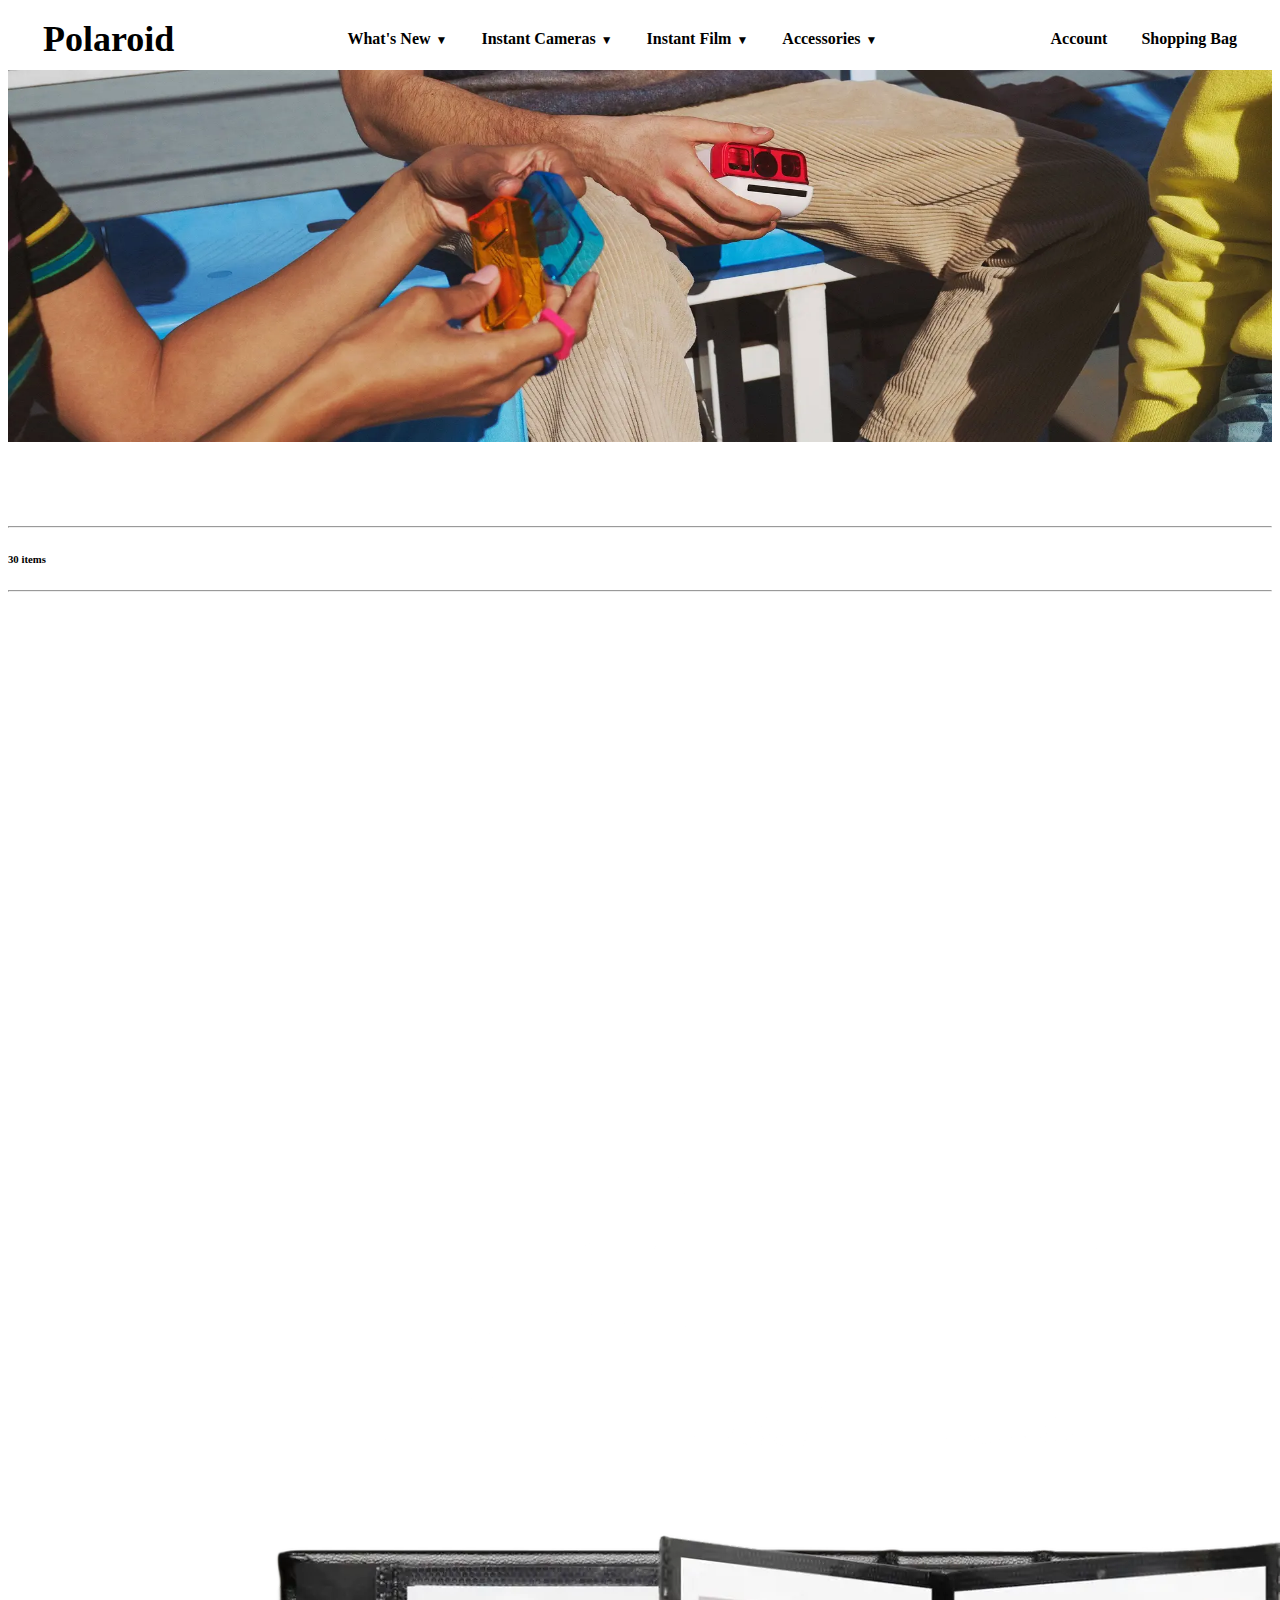
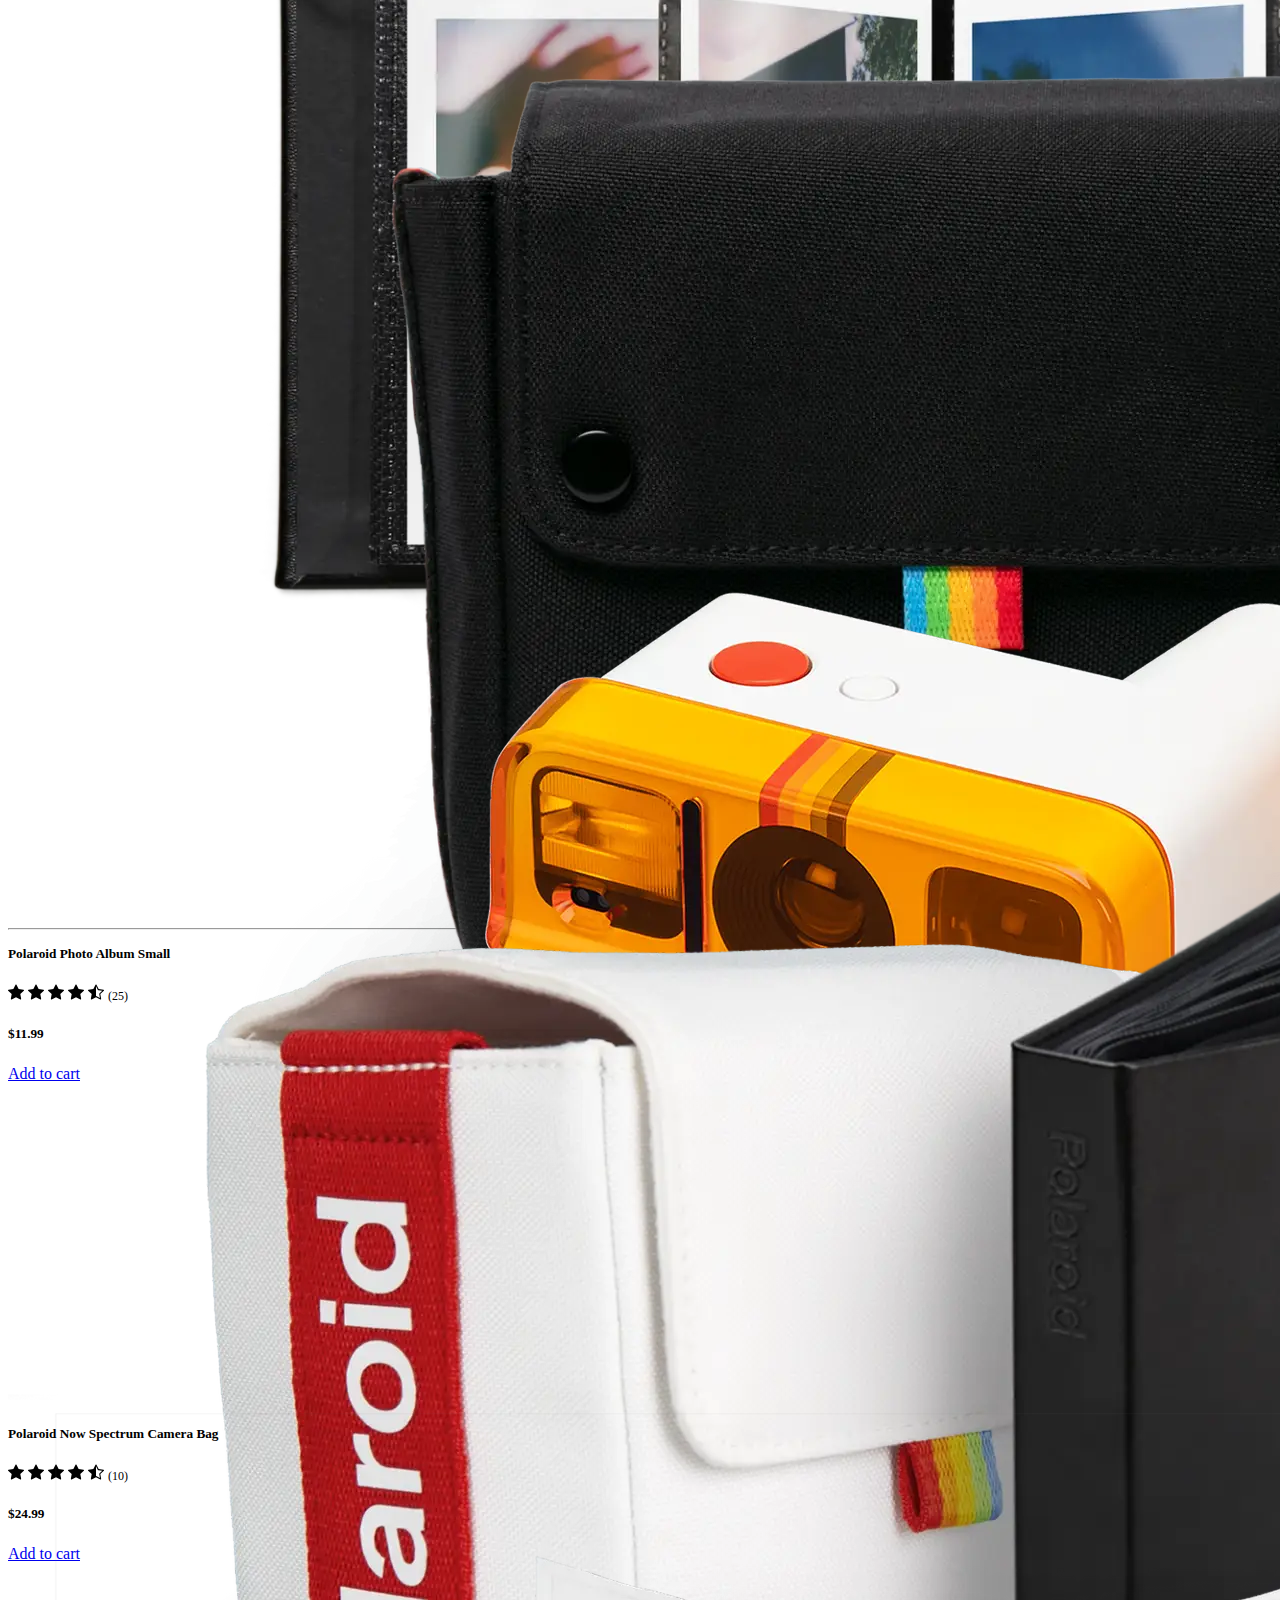
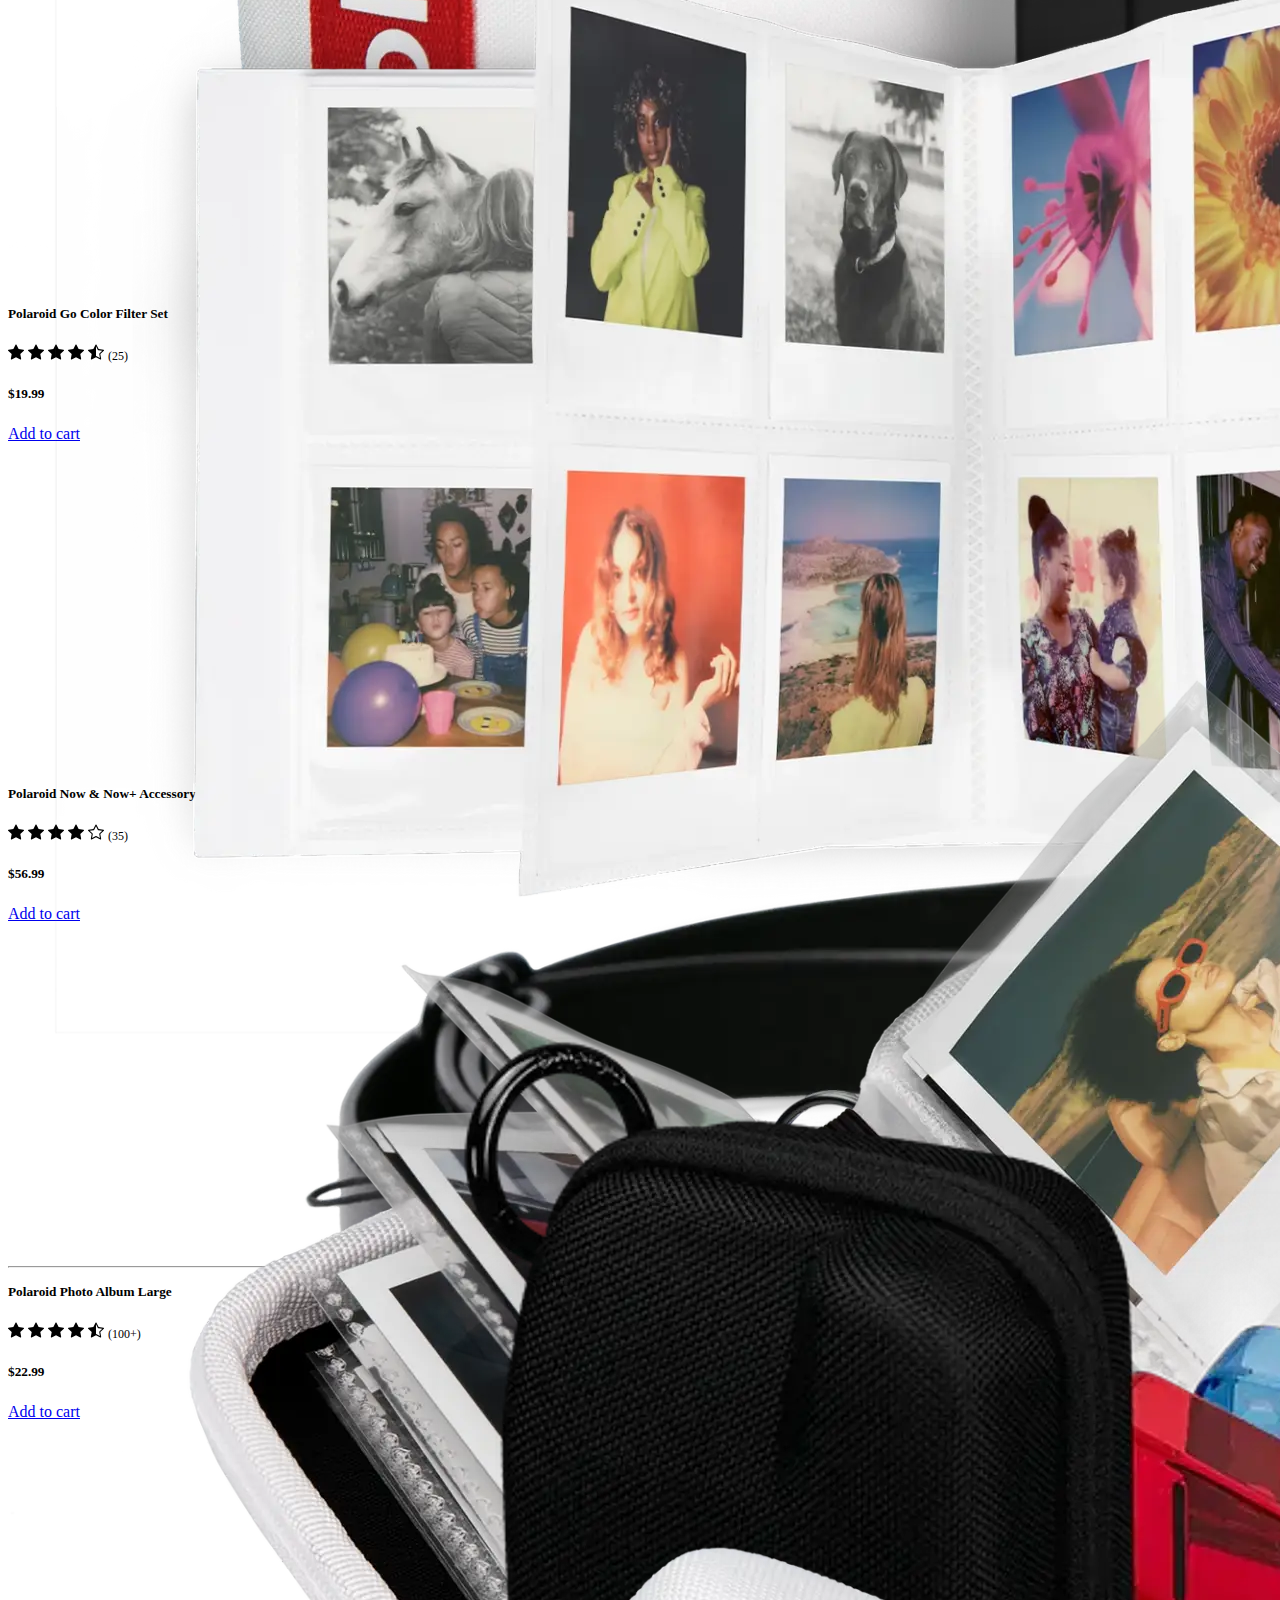
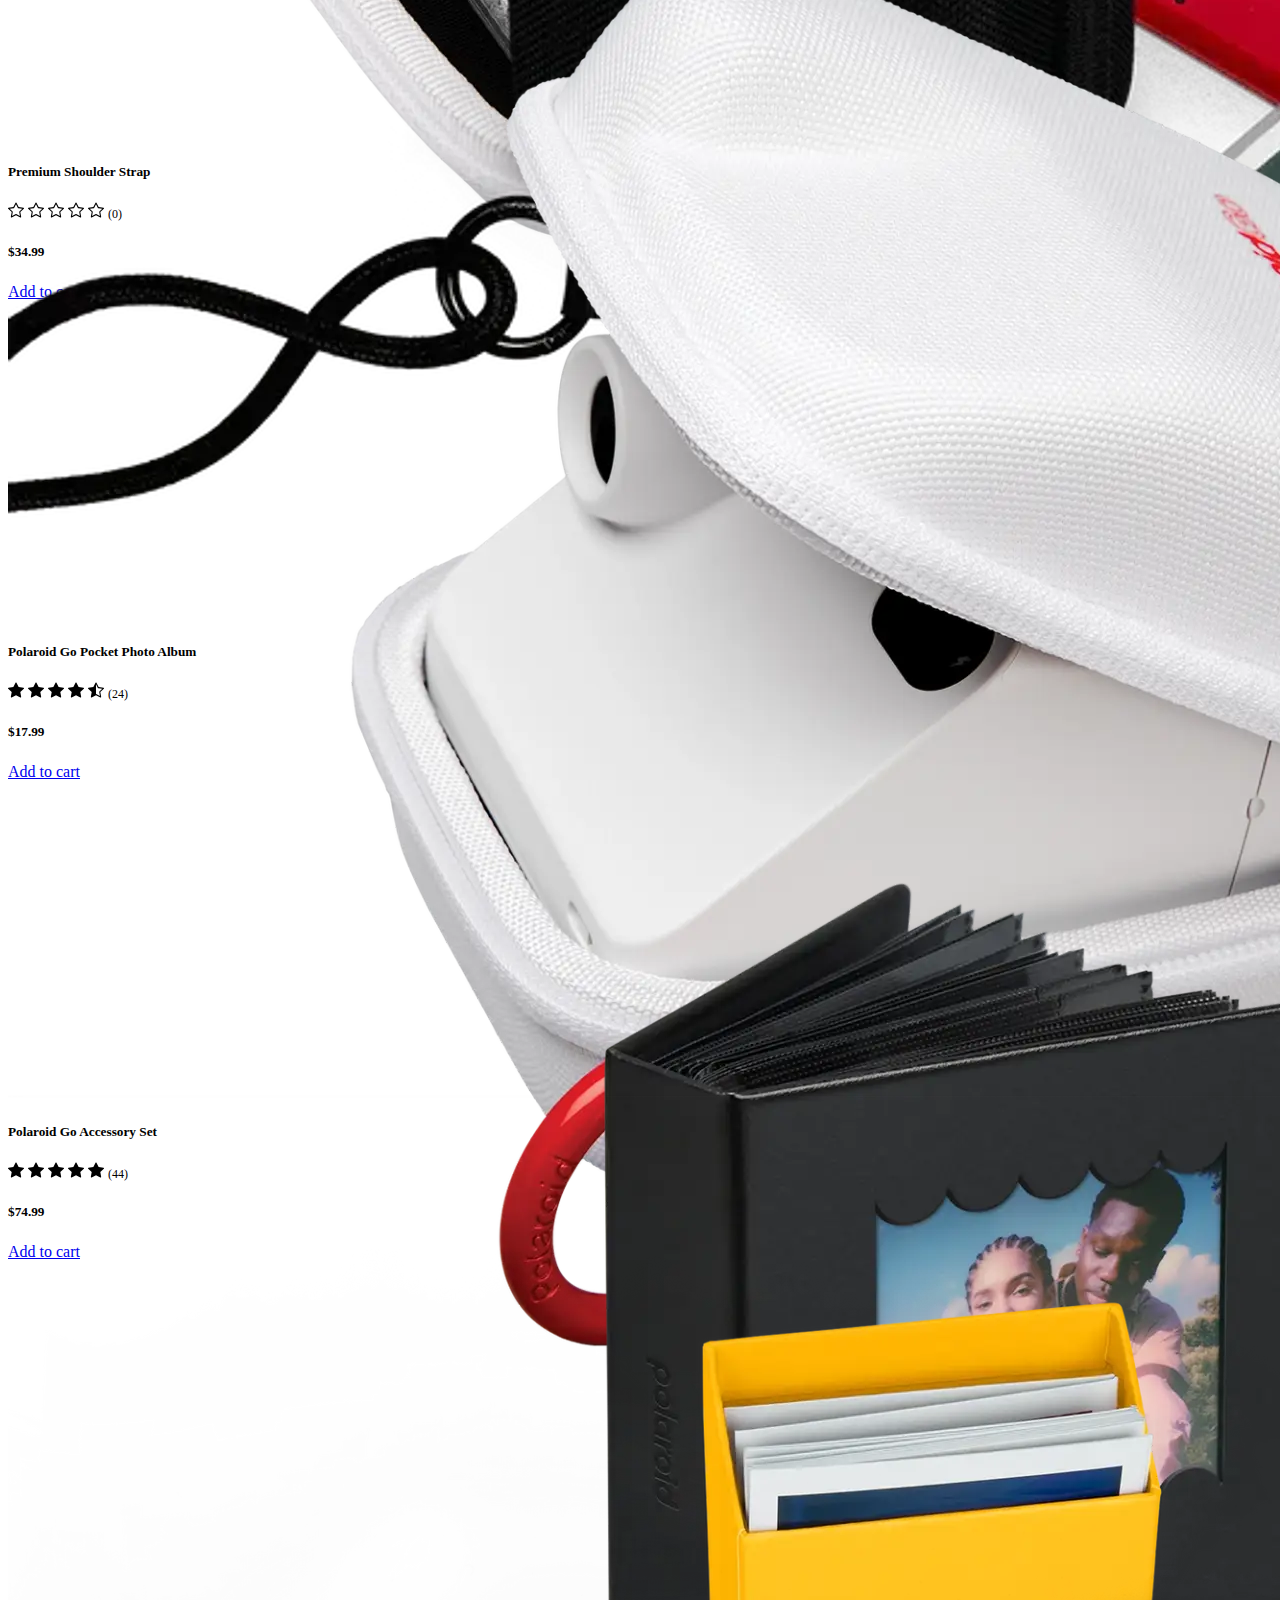
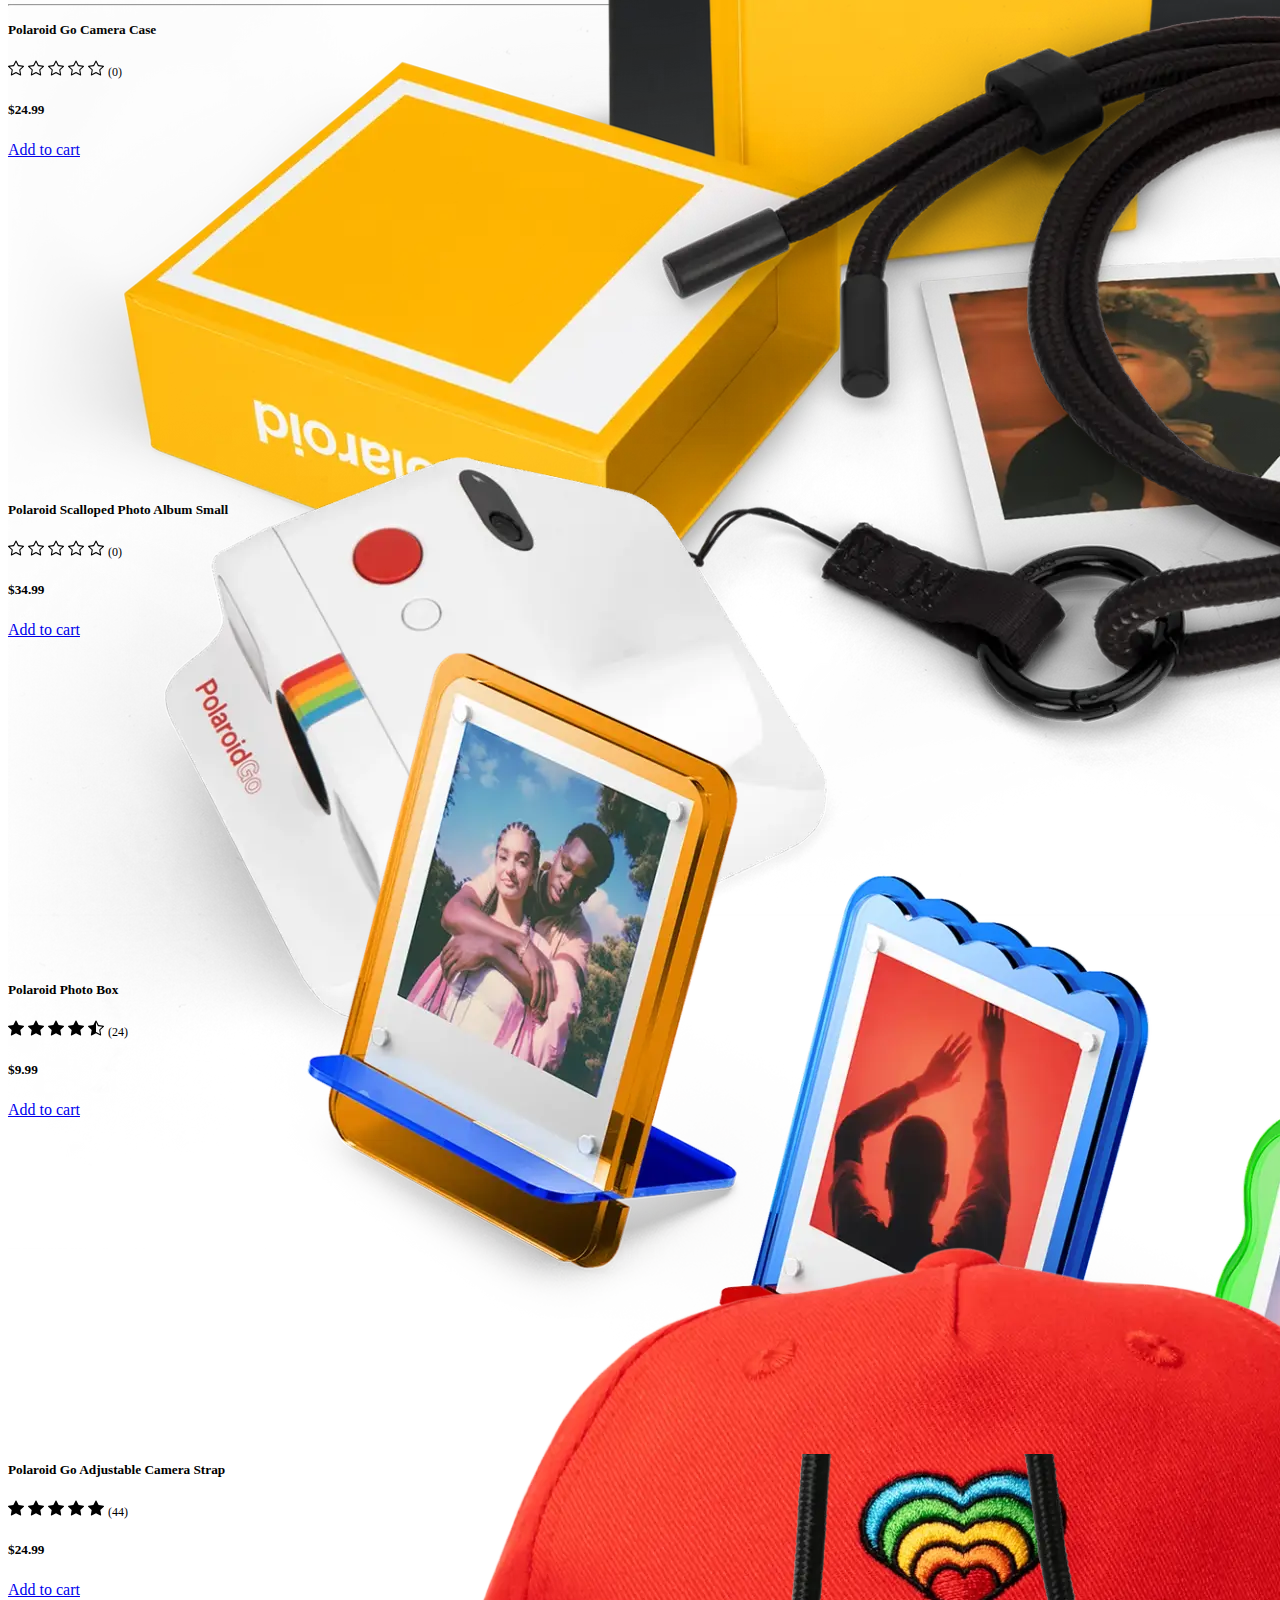
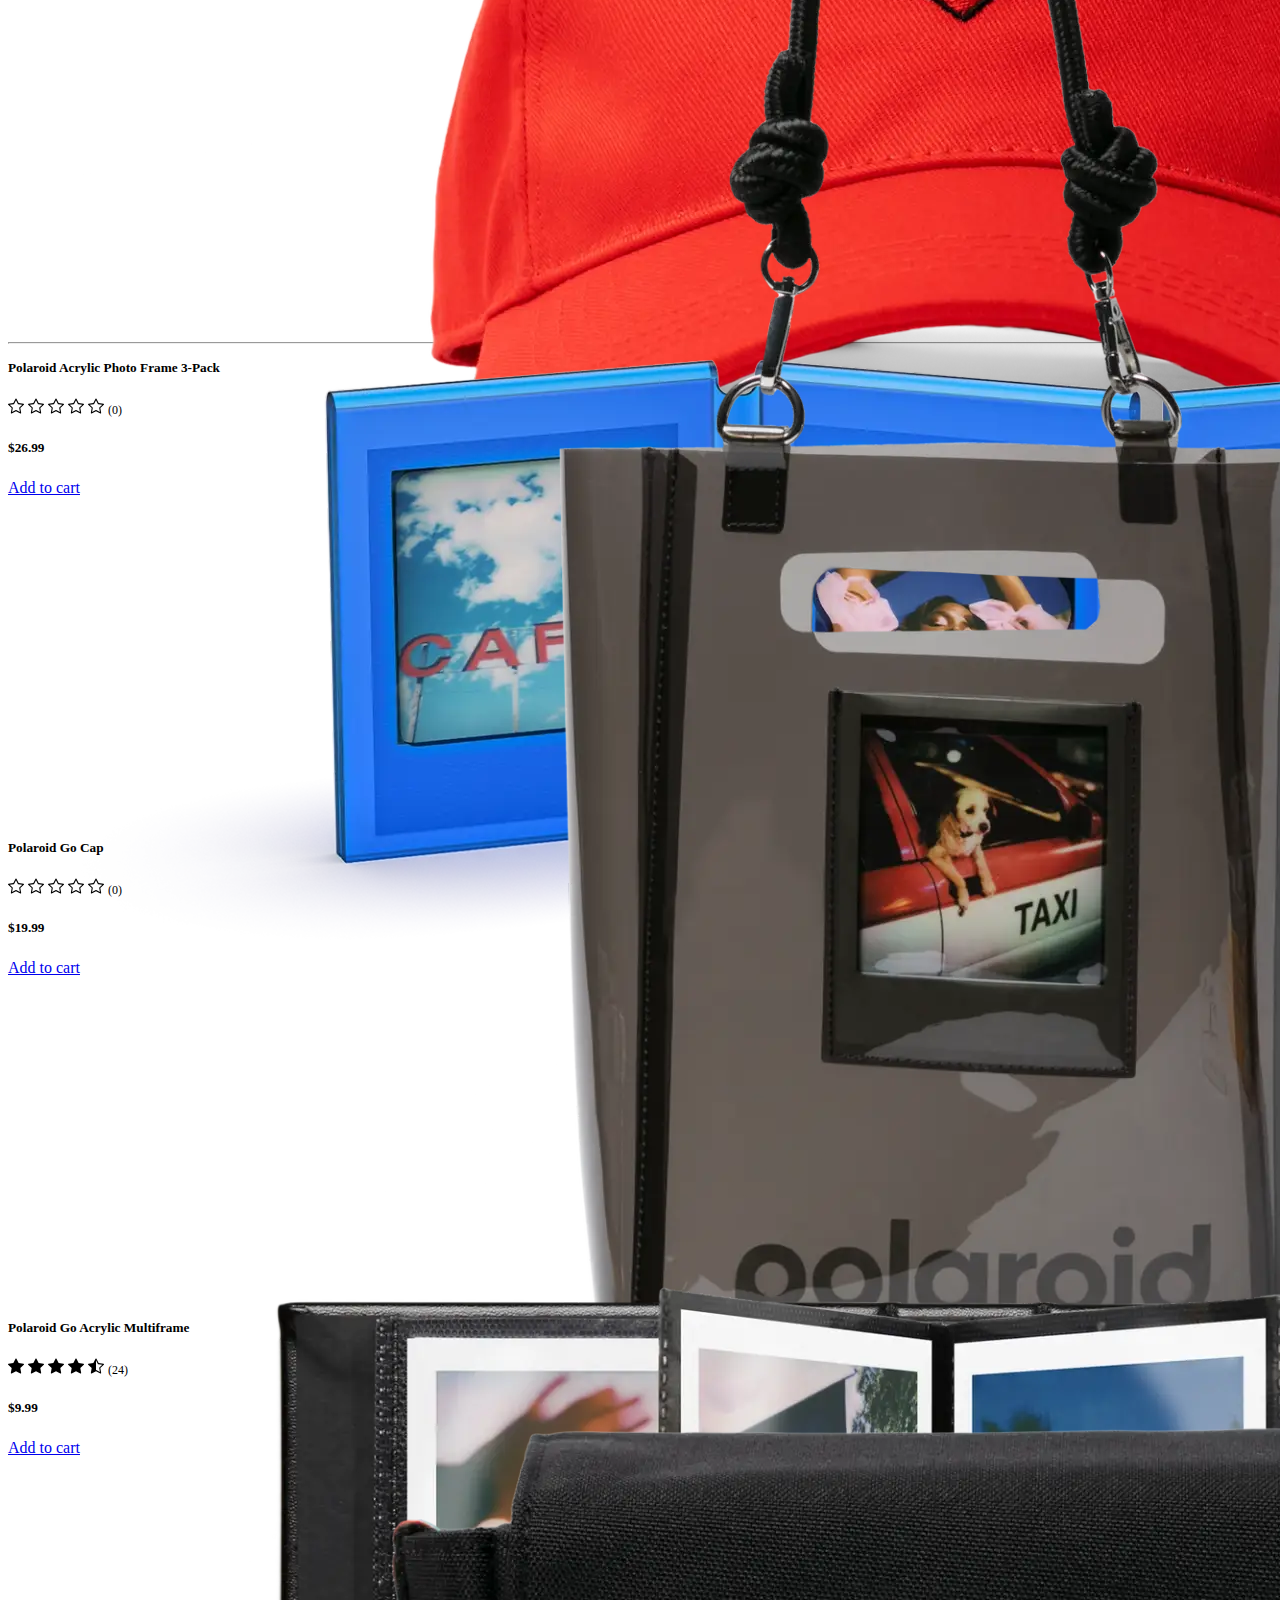
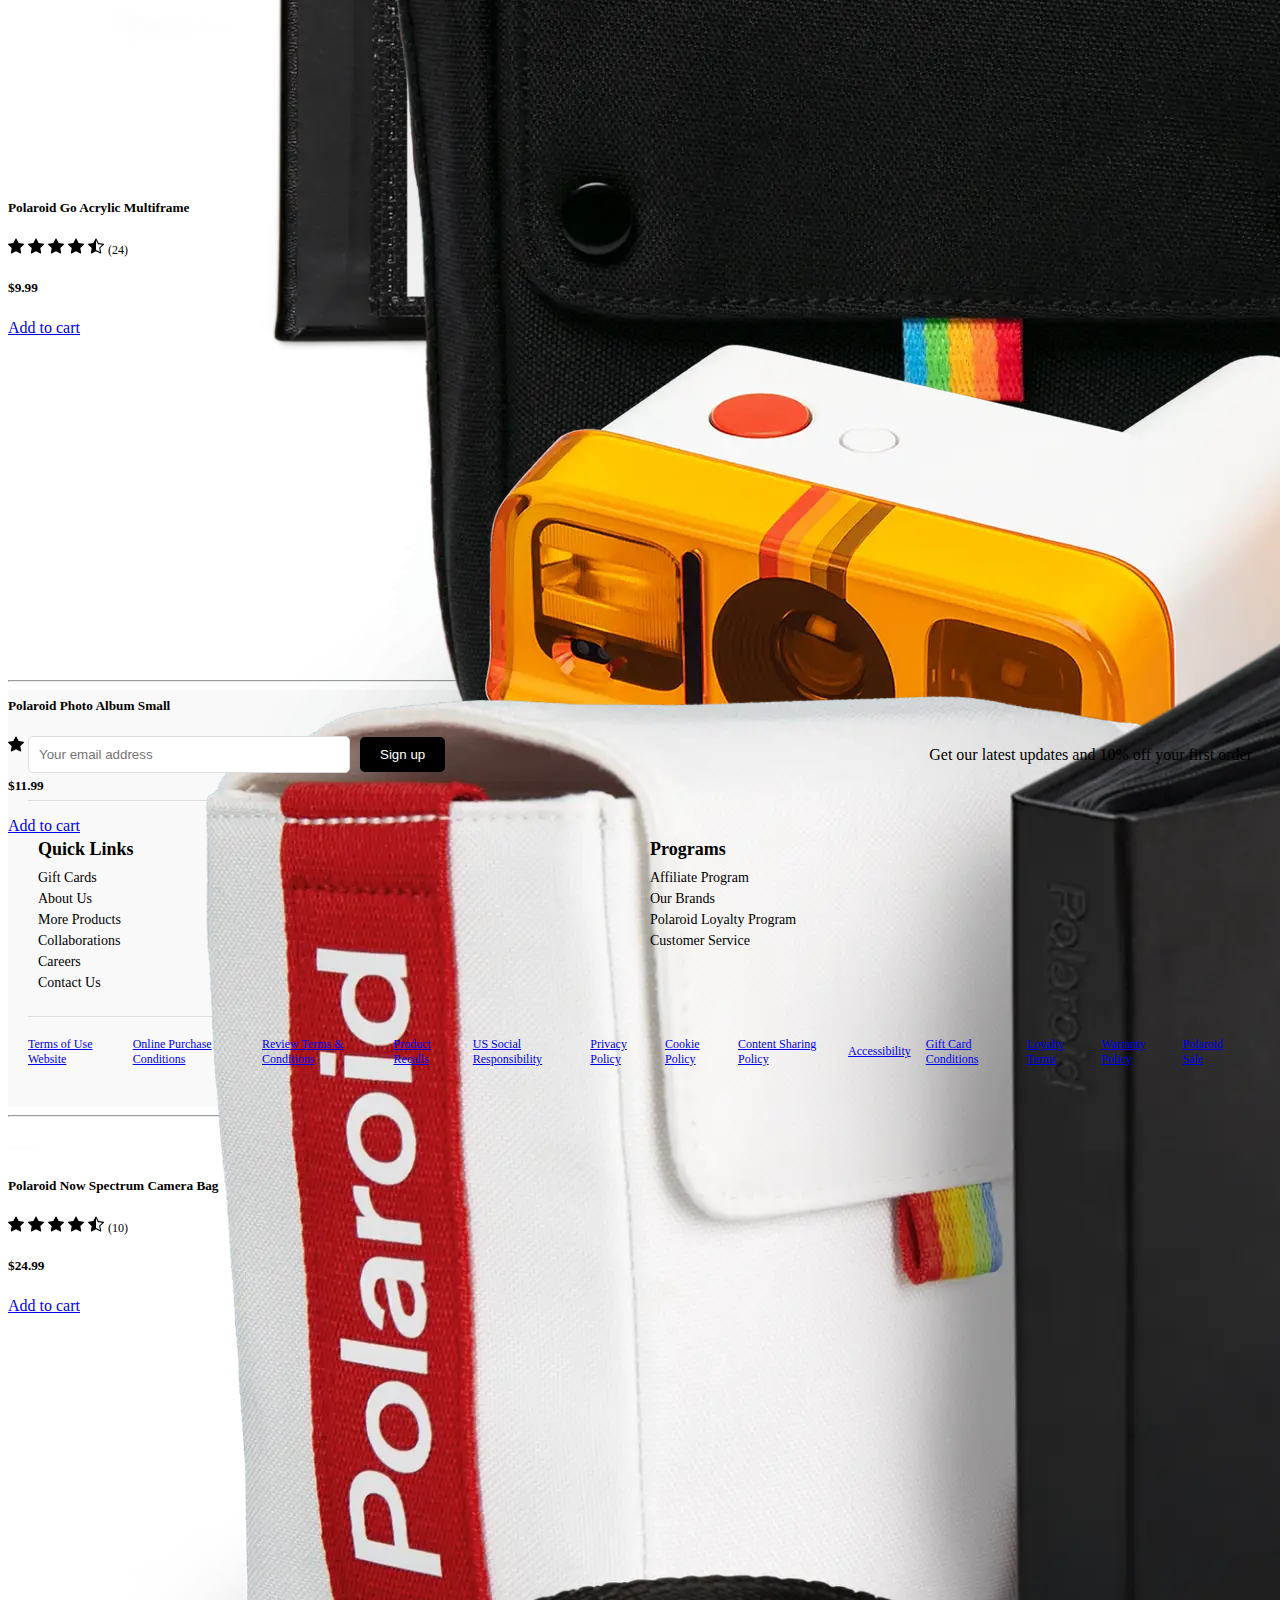
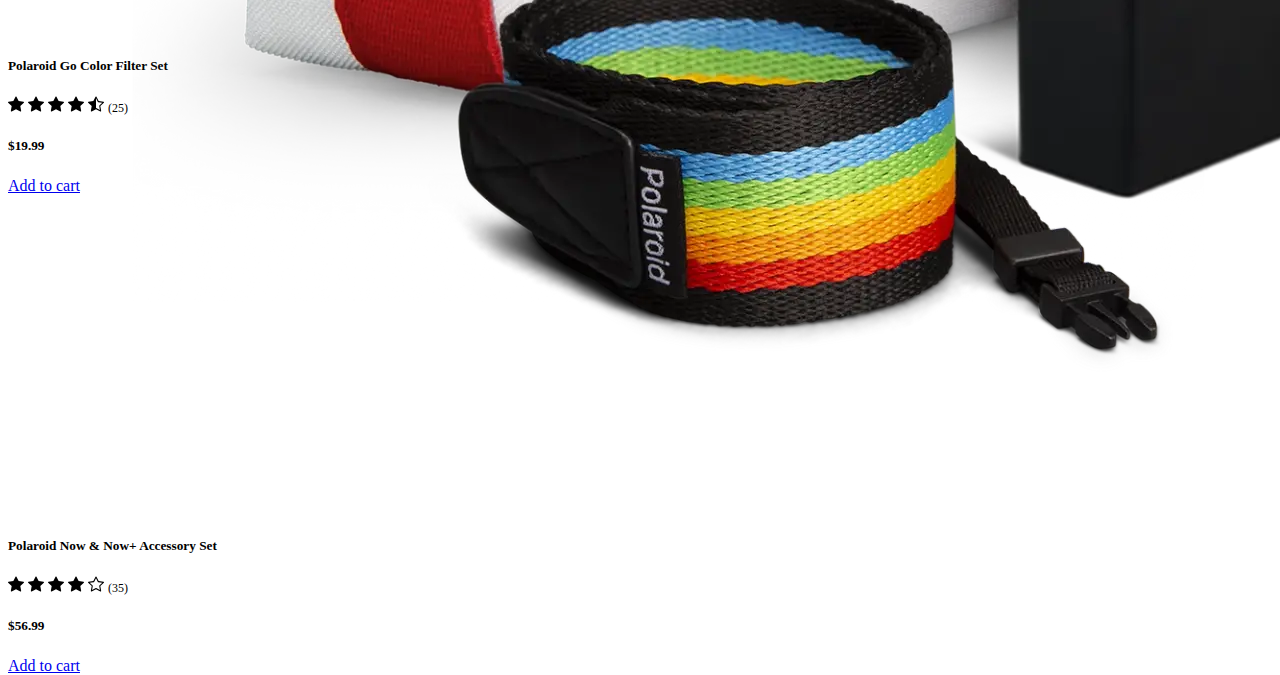
==== commit 5e24cfaa: "header and footer" ====
--- a/accessories.html
+++ b/accessories.html
@@ -14,73 +14,68 @@
       crossorigin="anonymous"
     />
     <link rel="stylesheet" href="./css/styles.css" />
+    <link rel="stylesheet" href="css/headerAndFooter.css">
   </head>
 
   <body>
     <header>
-      <div class="px-3 py-2 text-bg-dark border-bottom navbar-bg">
-        <div class="container">
-          <div class="d-flex flex-wrap align-items-center justify-content-center justify-content-lg-start">
-            <a href="/" class="d-flex align-items-center my-2 my-lg-0 me-lg-auto text-white text-decoration-none">
-              <img src="./images/logoipsum-332.svg" alt="" />
-            </a>
-
-            <ul class="nav col-12 col-lg-auto my-2 justify-content-center my-md-0 text-small">
-              <li>
-                <a href="#" class="nav-link text-white">
-                  <svg class="bi d-block mx-auto mb-1" width="24" height="24"><use xlink:href="#table"></use></svg>
-                  Orders
-                </a>
-              </li>
-              <li>
-                <a href="#" class="nav-link text-white">
-                  <svg class="bi d-block mx-auto mb-1" width="24" height="24"><use xlink:href="#grid"></use></svg>
-                  Products
-                </a>
-              </li>
-              <li>
-                <a href="#" class="nav-link text-white">
-                  <svg class="bi d-block mx-auto mb-1" width="24" height="24">
-                    <use xlink:href="#people-circle"></use>
-                  </svg>
-                  Account
-                </a>
-              </li>
-              <li>
-                <a href="./cart.html" class="nav-link text-white">
-                  <svg class="bi d-block mx-auto mb-1" width="24" height="24">
-                    <use xlink:href="#people-circle"></use>
-                  </svg>
-                  <svg
-                    xmlns="http://www.w3.org/2000/svg"
-                    width="25"
-                    height="25"
-                    fill="currentColor"
-                    class="bi bi-cart3"
-                    viewBox="0 0 16 16"
-                  >
-                    <path
-                      d="M0 1.5A.5.5 0 0 1 .5 1H2a.5.5 0 0 1 .485.379L2.89 3H14.5a.5.5 0 0 1 .49.598l-1 5a.5.5 0 0 1-.465.401l-9.397.472L4.415 11H13a.5.5 0 0 1 0 1H4a.5.5 0 0 1-.491-.408L2.01 3.607 1.61 2H.5a.5.5 0 0 1-.5-.5M3.102 4l.84 4.479 9.144-.459L13.89 4zM5 12a2 2 0 1 0 0 4 2 2 0 0 0 0-4m7 0a2 2 0 1 0 0 4 2 2 0 0 0 0-4m-7 1a1 1 0 1 1 0 2 1 1 0 0 1 0-2m7 0a1 1 0 1 1 0 2 1 1 0 0 1 0-2"
-                    />
-                  </svg>
-                </a>
-              </li>
-            </ul>
-          </div>
+      <div id="allHeaderLinks">
+        <div id="headerLogoLink">
+            <a href="" id="headerCompanyName">Polaroid</a>
         </div>
-      </div>
-      <div class="px-3 py-2 border-bottom mb-3">
-        <div class="container d-flex flex-wrap justify-content-center">
-          <form class="col-12 col-lg-auto mb-2 mb-lg-0 me-lg-auto" role="search">
-            <input type="search" class="form-control" placeholder="Search..." aria-label="Search" />
-          </form>
-
-          <div class="text-end">
-            <a href="./login.html"><button type="button" class="btn btn-light text-dark me-2">Login</button></a>
-            <a href="./registration.html"><button type="button" class="btn btn-primary navbar-bg">Sign-up</button></a>
-          </div>
+        <div id="headerProductLinks" style="flex-grow: 1; text-align: center;">
+            <a href="products-printer.html" id="headerWhatsNew" class="arrow">What's New</a>
+            <a href="products.html" id="headerInstantCameras" class="arrow">Instant Cameras</a>
+            <a href="products-films.html" id="headerInstantFilm" class="arrow">Instant Film</a>
+            <a href="accessories.html" id="headerInstantFilm" class="arrow">Accessories</a>
         </div>
-      </div>
+        <div id="headerOtherLinks">
+            <a href="login.html" id="headerAccount">Account</a>
+            <a href="checkout.html" id="headerShoppingBag">Shopping Bag</a>
+        </div>
+    </div>
+    <div class="dropdown" id="dropdownWhatsNew">
+        <div class="dropdown-content">
+            <div class="dropdown-item">
+                <img src="images/printer1.webp" alt="Polaroid X Magnum">
+                <p>Polaroid Hi·Print 2x3 Generation 2 Starter Set</p>
+            </div>
+            <div class="dropdown-item">
+              <img src="images/printer2.webp" alt="Polaroid X Magnum">
+              <p>Polaroid Hi·Print 2x3 case</p>
+            </div>
+            <div class="dropdown-item">
+              <img src="images/printer3.webp" alt="Polaroid X Magnum">
+              <p>Polaroid Hi·Print 2x3 Paper Cartridge Generation 2 – 20 Sheets</p>
+            </div>
+        </div>
+    </div>
+    <div class="dropdown" id="dropdownInstantCameras">
+        <div class="dropdown-content">
+            <div class="dropdown-item">
+                <img src="images/img6.webp" alt="Instant Camera 1">
+                <p>Polaroid Now Generation 2 i-Type Instant Camera</p>
+            </div>
+            <div class="dropdown-item">
+              <img src="images/img2.webp" alt="Instant Camera 1">
+              <p>Polaroid Now Generation 2 i-Type Instant Camera</p>
+            </div>
+            <div class="dropdown-item">
+              <img src="images/img4.webp" alt="Instant Camera 1">
+              <p>Polaroid Now Generation 2 i-Type Instant Camera</p>
+            </div>
+            <!-- Add more dropdown items as needed -->
+        </div>
+    </div>
+    <div class="dropdown" id="dropdownInstantFilm">
+        <div class="dropdown-content">
+            <div class="dropdown-item">
+                <img src="images/film1.webp" alt="Instant Film 1">
+                <p>Color i-Type Film</p>
+            </div>
+            <!-- Add more dropdown items as needed -->
+        </div>
+    </div>
     </header>
     <main>
       <div class="container mt-5 align-items-center">
@@ -1672,6 +1667,85 @@
         <hr />
       </div>
     </main>
+    <footer id="footer">
+      <div id="footerTop">
+          <div>
+              <input type="email" placeholder="Your email address">
+              <button>Sign up</button>
+          </div>
+          <p>Get our latest updates and 10% off your first order</p>
+      </div>
+      <div id="footerMain">
+          <div class="footerColumn">
+              <h3>Quick Links</h3>
+              <a href="#">Gift Cards</a>
+              <a href="#">About Us</a>
+              <a href="#">More Products</a>
+              <a href="#">Collaborations</a>
+              <a href="#">Careers</a>
+              <a href="#">Contact Us</a>
+          </div>
+          <div class="footerColumn">
+              <h3>Programs</h3>
+              <a href="#">Affiliate Program</a>
+              <a href="#">Our Brands</a>
+              <a href="#">Polaroid Loyalty Program</a>
+              <a href="#">Customer Service</a>
+          </div>
+      </div>
+      <div class="footerBottom">
+          <div>
+              <a href="#">Terms of Use Website</a>
+              <a href="#">Online Purchase Conditions</a>
+              <a href="#">Review Terms & Conditions</a>
+              <a href="#">Product Recalls</a>
+              <a href="#">US Social Responsibility</a>
+              <a href="#">Privacy Policy</a>
+              <a href="#">Cookie Policy</a>
+              <a href="#">Content Sharing Policy</a>
+              <a href="#">Accessibility</a>
+              <a href="#">Gift Card Conditions</a>
+              <a href="#">Loyalty Terms</a>
+              <a href="#">Warranty Policy</a>
+              <a href="#">Polaroid Sale</a>
+          </div>
+      </div>
+  </footer>
+  <script>
+      document.addEventListener('DOMContentLoaded', function () {
+          const whatsNewLink = document.getElementById('headerWhatsNew');
+          const instantCamerasLink = document.getElementById('headerInstantCameras');
+          const instantFilmLink = document.getElementById('headerInstantFilm');
+
+          const dropdownWhatsNew = document.getElementById('dropdownWhatsNew');
+          const dropdownInstantCameras = document.getElementById('dropdownInstantCameras');
+          const dropdownInstantFilm = document.getElementById('dropdownInstantFilm');
+
+          whatsNewLink.addEventListener('mouseenter', () => {
+              dropdownWhatsNew.style.display = 'flex';
+          });
+
+          whatsNewLink.addEventListener('mouseleave', () => {
+              dropdownWhatsNew.style.display = 'none';
+          });
+
+          instantCamerasLink.addEventListener('mouseenter', () => {
+              dropdownInstantCameras.style.display = 'flex';
+          });
+
+          instantCamerasLink.addEventListener('mouseleave', () => {
+              dropdownInstantCameras.style.display = 'none';
+          });
+
+          instantFilmLink.addEventListener('mouseenter', () => {
+              dropdownInstantFilm.style.display = 'flex';
+          });
+
+          instantFilmLink.addEventListener('mouseleave', () => {
+              dropdownInstantFilm.style.display = 'none';
+          });
+      });
+  </script>
     <hr />
     <!-- Bootstrap JavaScript Libraries -->
     <script
--- a/css/headerAndFooter.css
+++ b/css/headerAndFooter.css
@@ -0,0 +1,168 @@
+                /* Header Styling */
+                #allHeaderLinks {
+                    display: flex;
+                    justify-content: space-between;
+                    align-items: center;
+                    padding: 10px 20px;
+                    background-color: white;
+                }
+        
+                #headerCompanyName,
+                #headerWhatsNew,
+                #headerInstantCameras,
+                #headerInstantFilm,
+                #headerAccount,
+                #headerShoppingBag {
+                    text-decoration: none;
+                    color: black;
+                    font-size: 16px;
+                    font-weight: bold;
+                    margin: 0 15px;
+                    position: relative;
+                }
+        
+                #headerLogoLink {
+                    display: flex;
+                    align-items: center;
+                }
+        
+                #headerCompanyName {
+                    font-size: 36px;
+                    font-weight: bolder;
+                }
+        
+                .arrow::after {
+                    content: '\25BC';
+                    font-size: 12px;
+                    margin-left: 5px;
+                }
+        
+                .dropdown {
+                    display: none;
+                    position: absolute;
+                    left: 0;
+                    top: 62px; /* Adjusted to align with the desired position */
+                    width: 100%;
+                    background-color: white;
+                    padding: 20px 40px;
+                    z-index: 1;
+                }
+        
+                #headerProductLinks a:hover+.dropdown,
+                .dropdown:hover {
+                    display: flex;
+                }
+        
+                .dropdown-content {
+                    display: flex;
+                    justify-content: space-around;
+                    align-items: center;
+                }
+        
+                .dropdown-item {
+                    flex: 1;
+                    text-align: center;
+                    padding: 10px;
+                }
+        
+                .dropdown img {
+                    width: 100px;
+                    height: auto;
+                    margin-bottom: 10px;
+                }
+        
+                .dropdown p {
+                    font-size: 14px;
+                    color: black;
+                }
+        
+                /* Footer Styling */
+                #footer {
+                    background-color: #f9f9f9;
+                    padding: 40px 20px;
+                    color: black;
+                    margin-top: auto;
+                }
+        
+                #footerTop {
+                    display: flex;
+                    justify-content: space-between;
+                    align-items: center;
+                    padding-bottom: 20px;
+                    border-bottom: 1px solid #ddd;
+                }
+        
+                #footerTop div {
+                    display: flex;
+                    align-items: center;
+                }
+        
+                #footerTop input {
+                    padding: 10px;
+                    border: 1px solid #ddd;
+                    border-radius: 5px;
+                    margin-right: 10px;
+                    width: 300px;
+                }
+        
+                #footerTop button {
+                    padding: 10px 20px;
+                    border: none;
+                    border-radius: 5px;
+                    background-color: black;
+                    color: white;
+                    cursor: pointer;
+                }
+        
+                #footerMain {
+                    display: flex;
+                    justify-content: space-between;
+                    padding-top: 20px;
+                }
+        
+                .footerColumn {
+                    flex: 1;
+                    padding: 0 10px;
+                }
+        
+                .footerColumn h3 {
+                    font-size: 18px;
+                    margin-bottom: 10px;
+                }
+        
+                .footerColumn p,
+                .footerColumn a {
+                    font-size: 14px;
+                    color: black;
+                    text-decoration: none;
+                    margin-bottom: 5px;
+                    display: block;
+                }
+        
+                .footerColumn a:hover {
+                    text-decoration: underline;
+                }
+        
+                .footerBottom {
+                    display: flex;
+                    justify-content: space-between;
+                    align-items: center;
+                    padding-top: 20px;
+                    border-top: 1px solid #ddd;
+                    margin-top: 20px;
+                    font-size: 12px;
+                }
+        
+                .footerBottom div {
+                    display: flex;
+                    align-items: center;
+                }
+        
+                .footerBottom a {
+                    margin-right: 15px;
+                }
+        
+                .paymentMethods img {
+                    margin-right: 10px;
+                    height: 30px;
+                }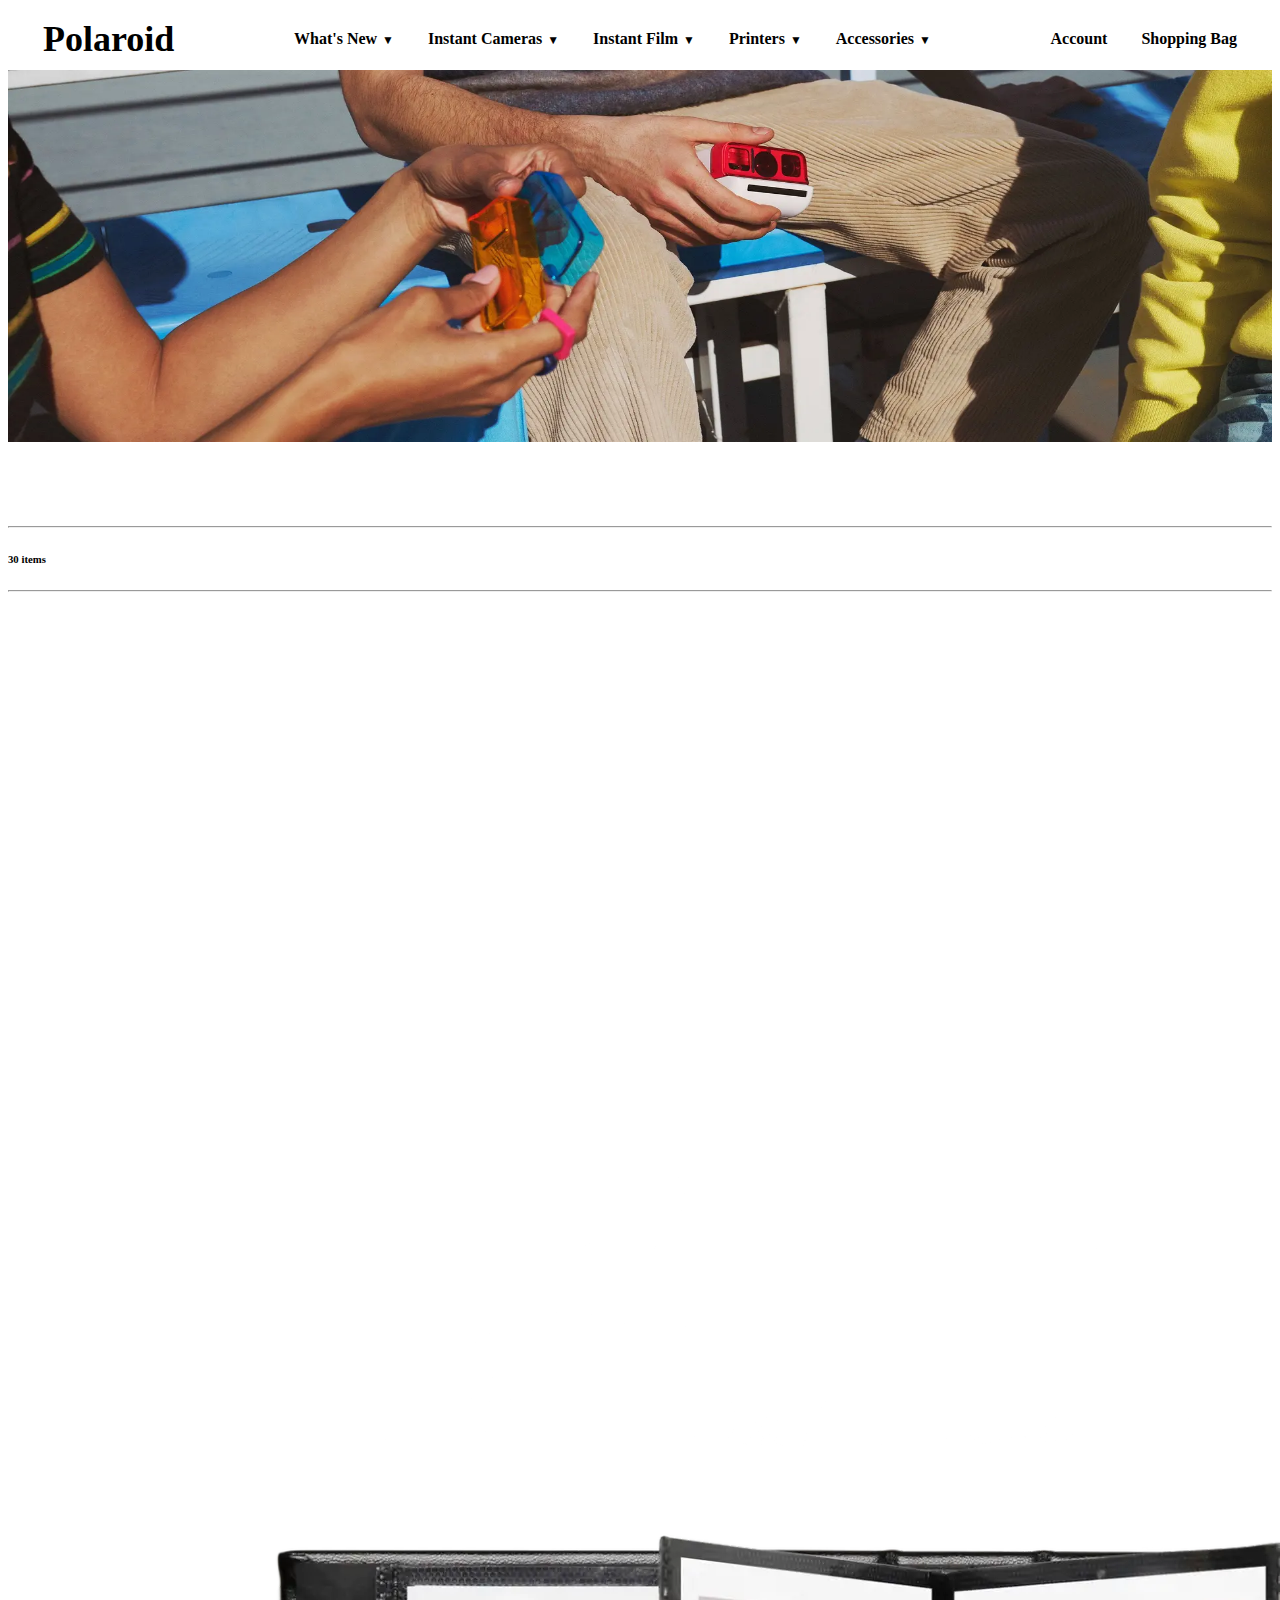
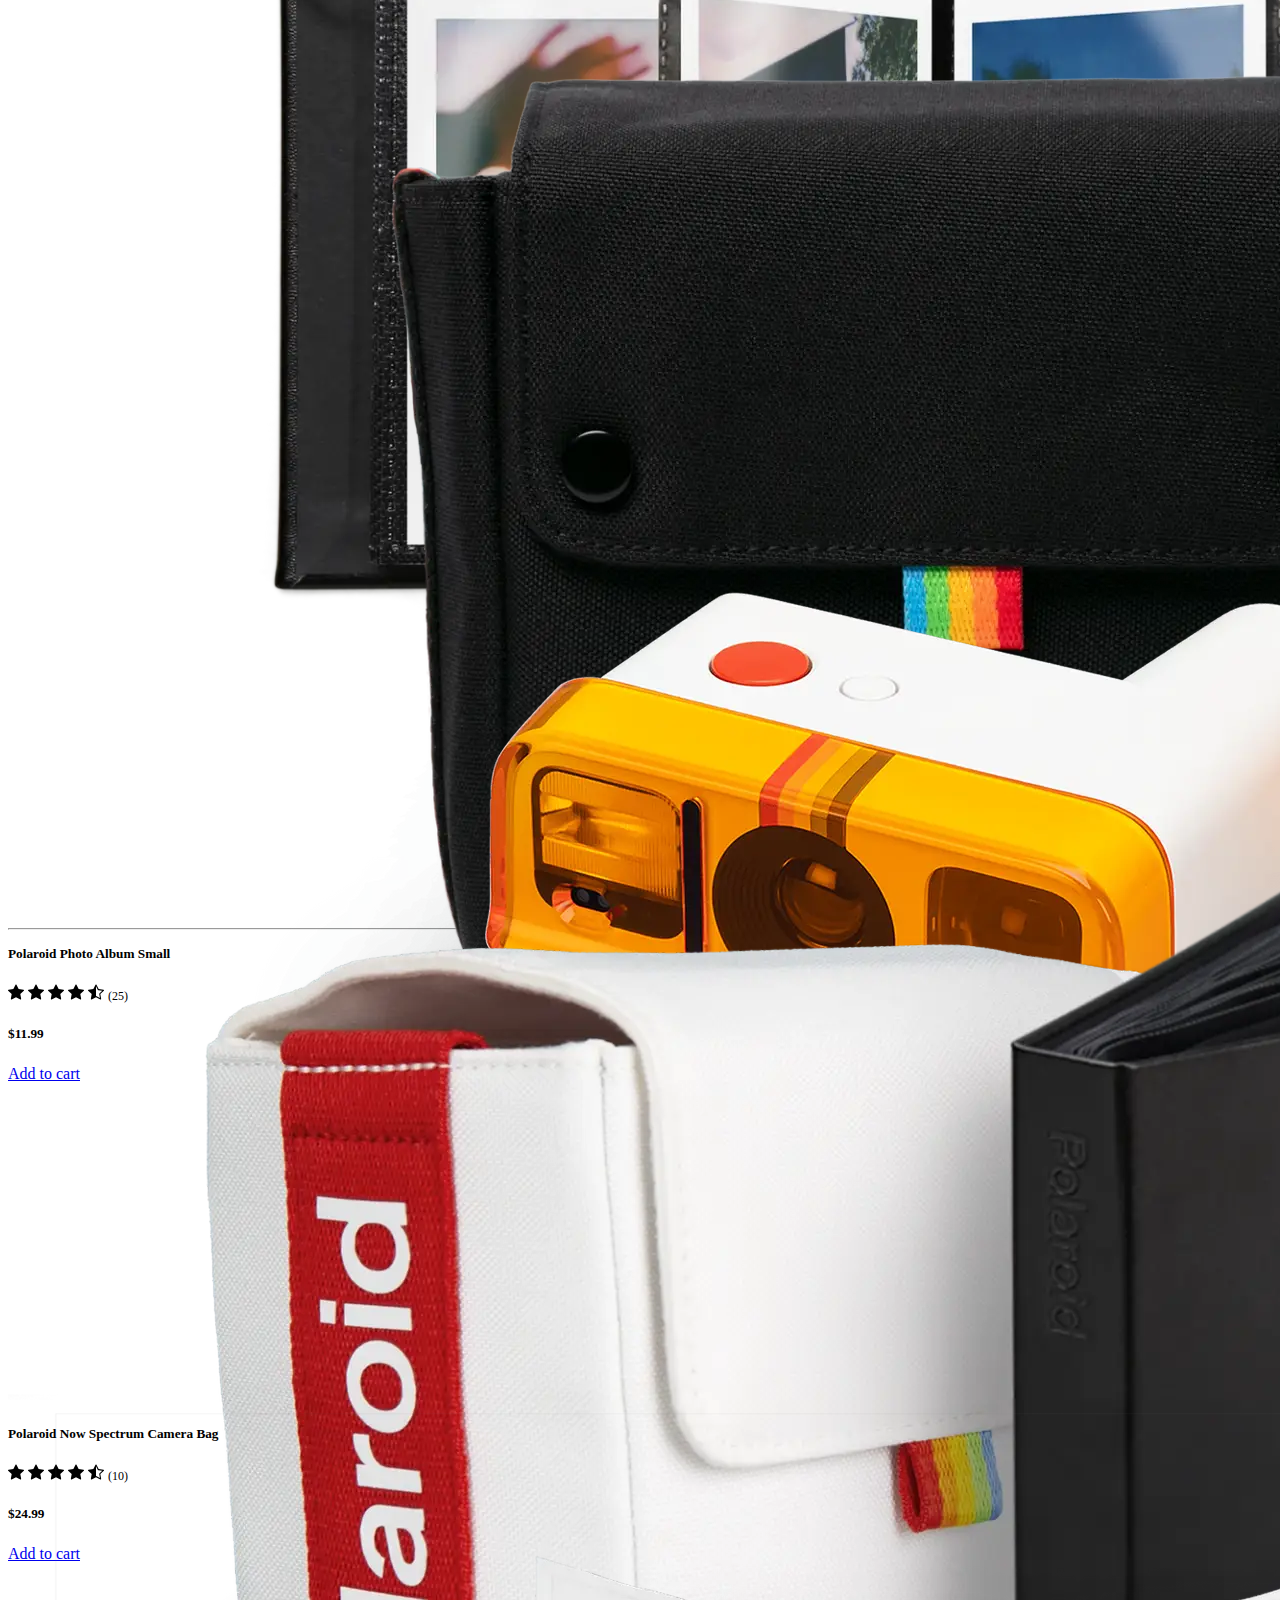
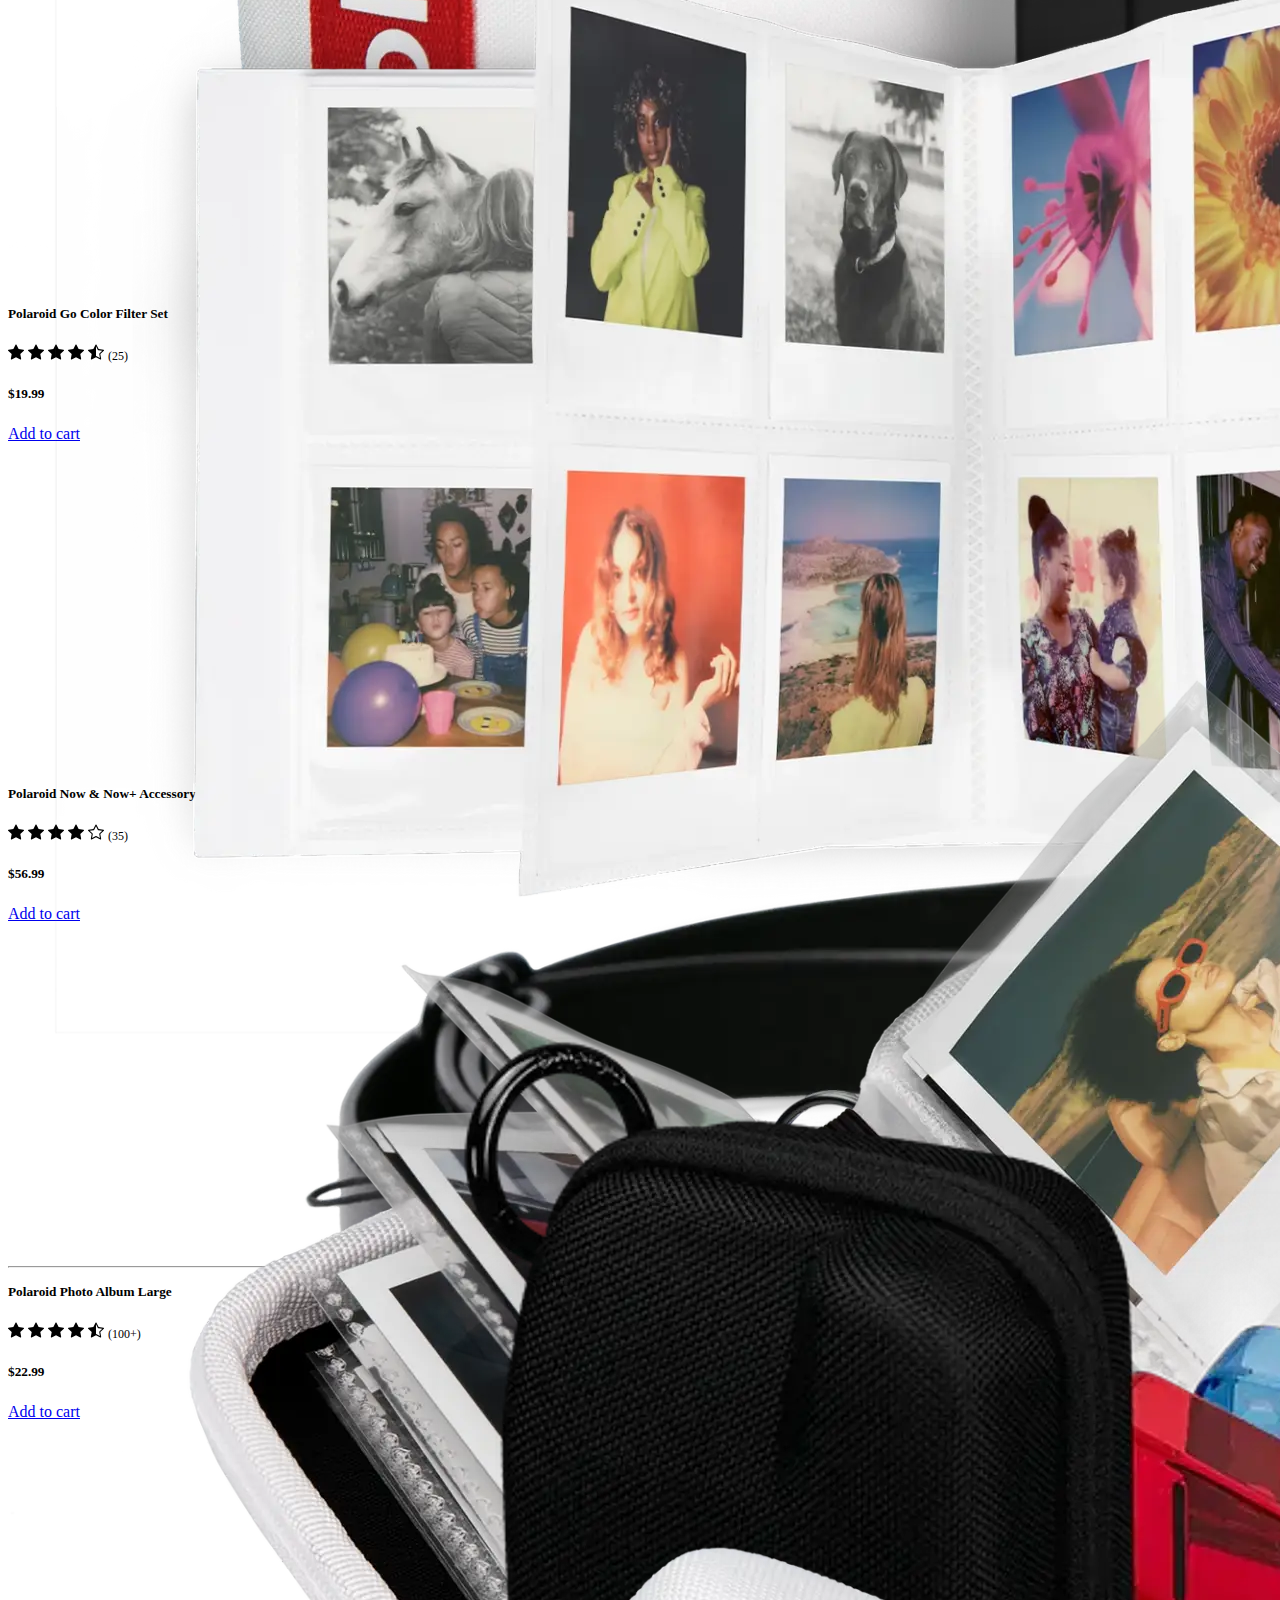
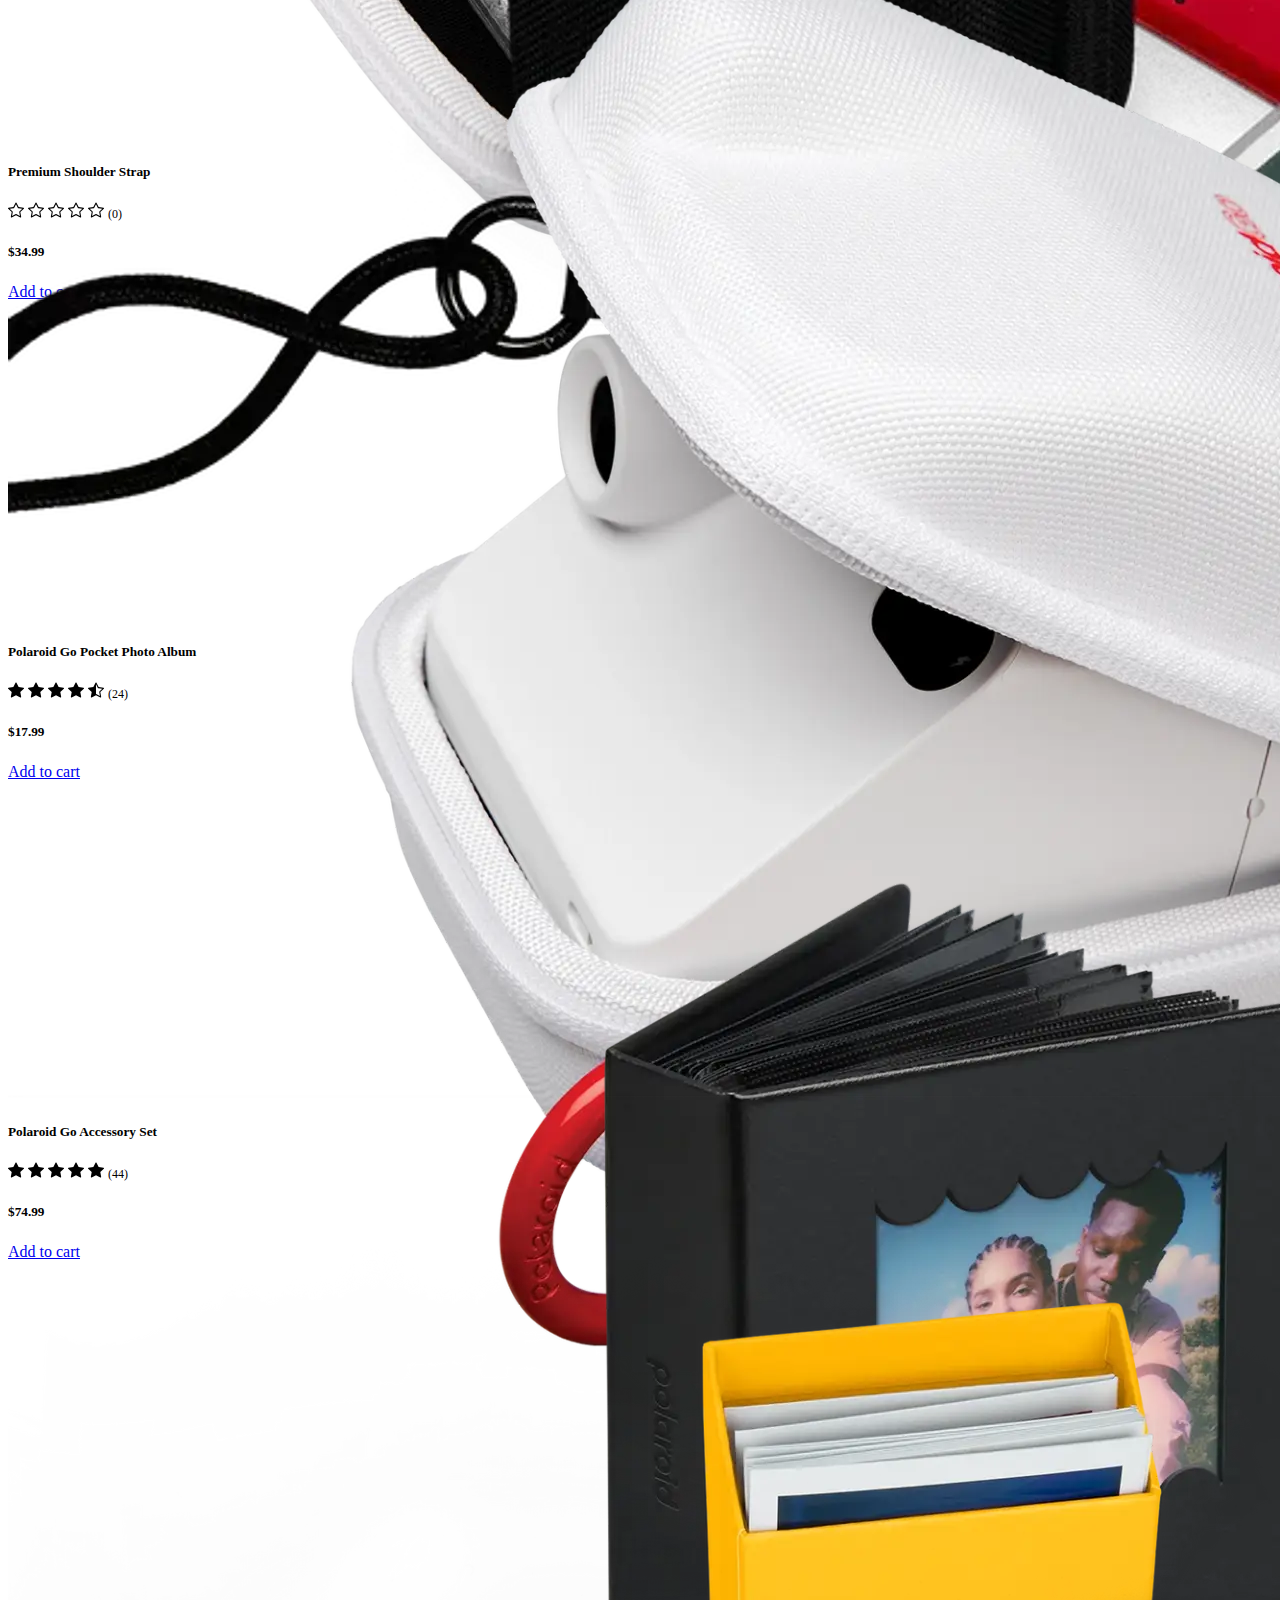
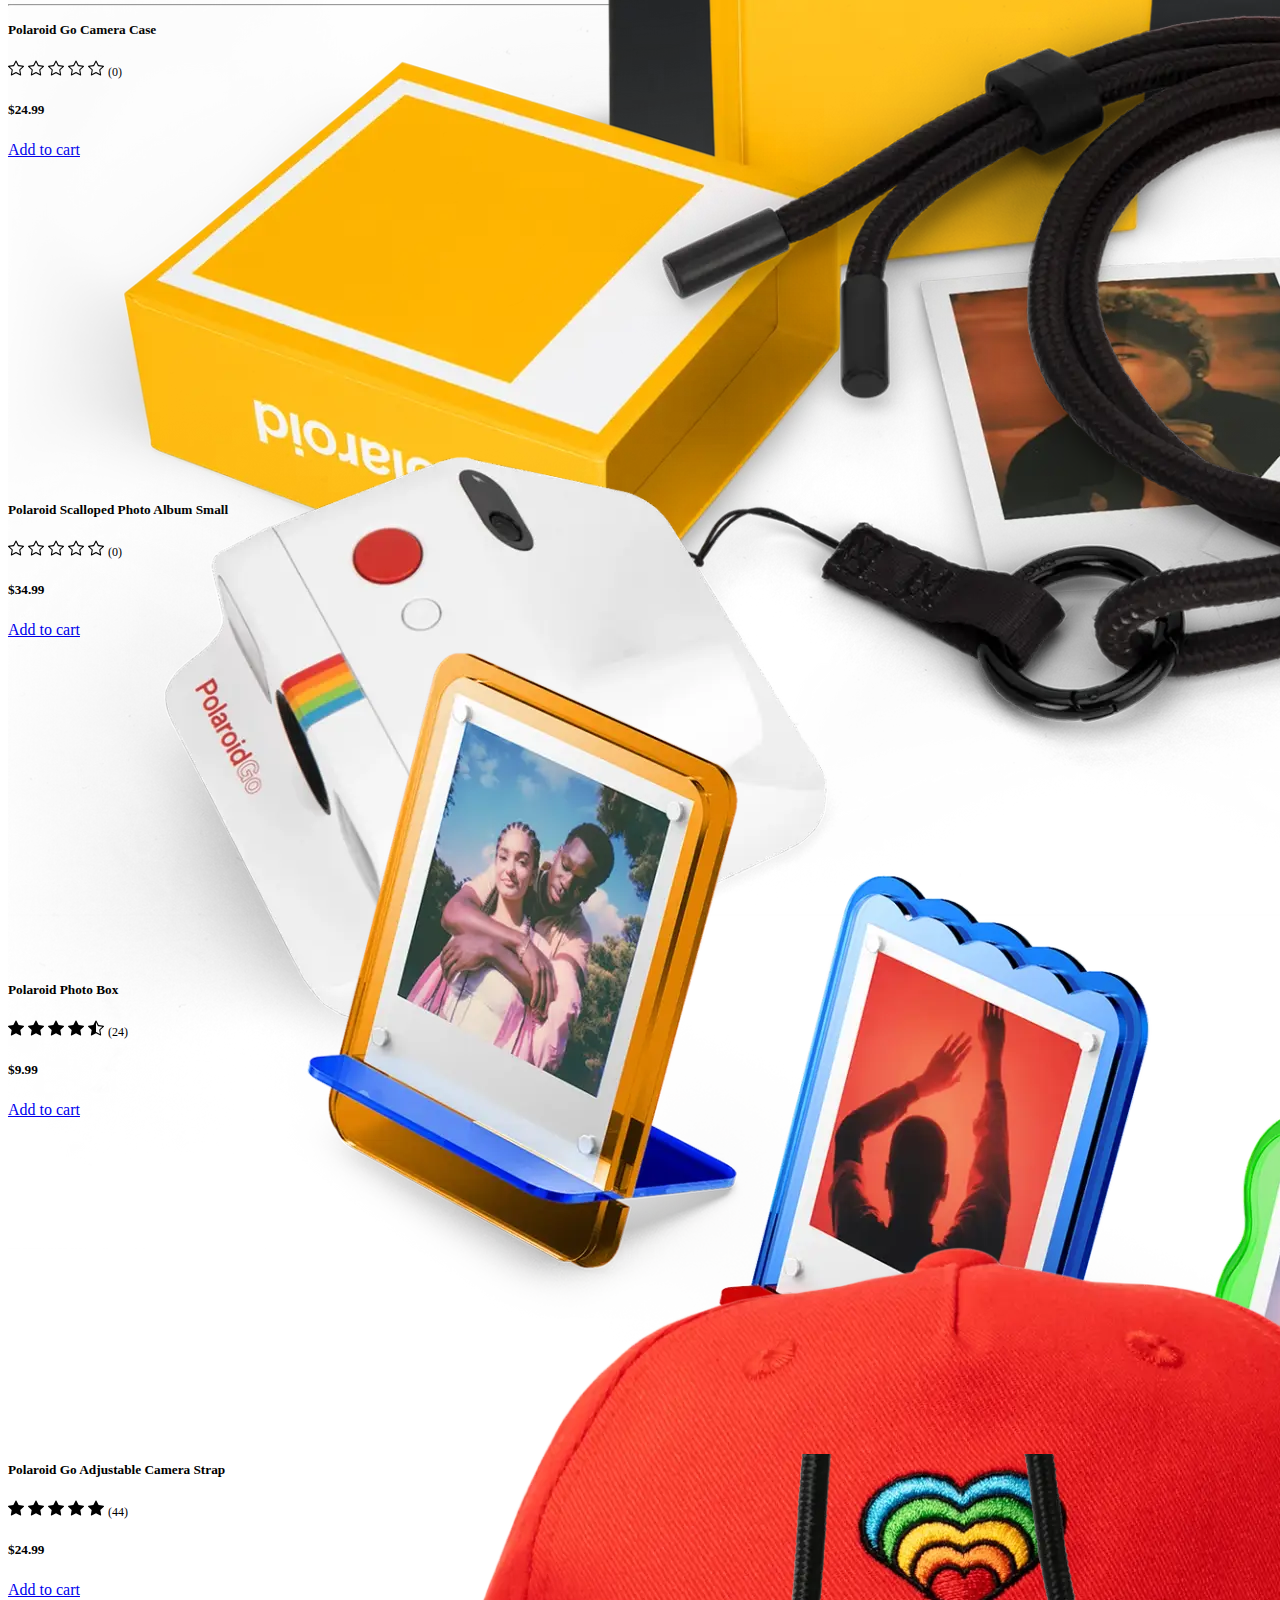
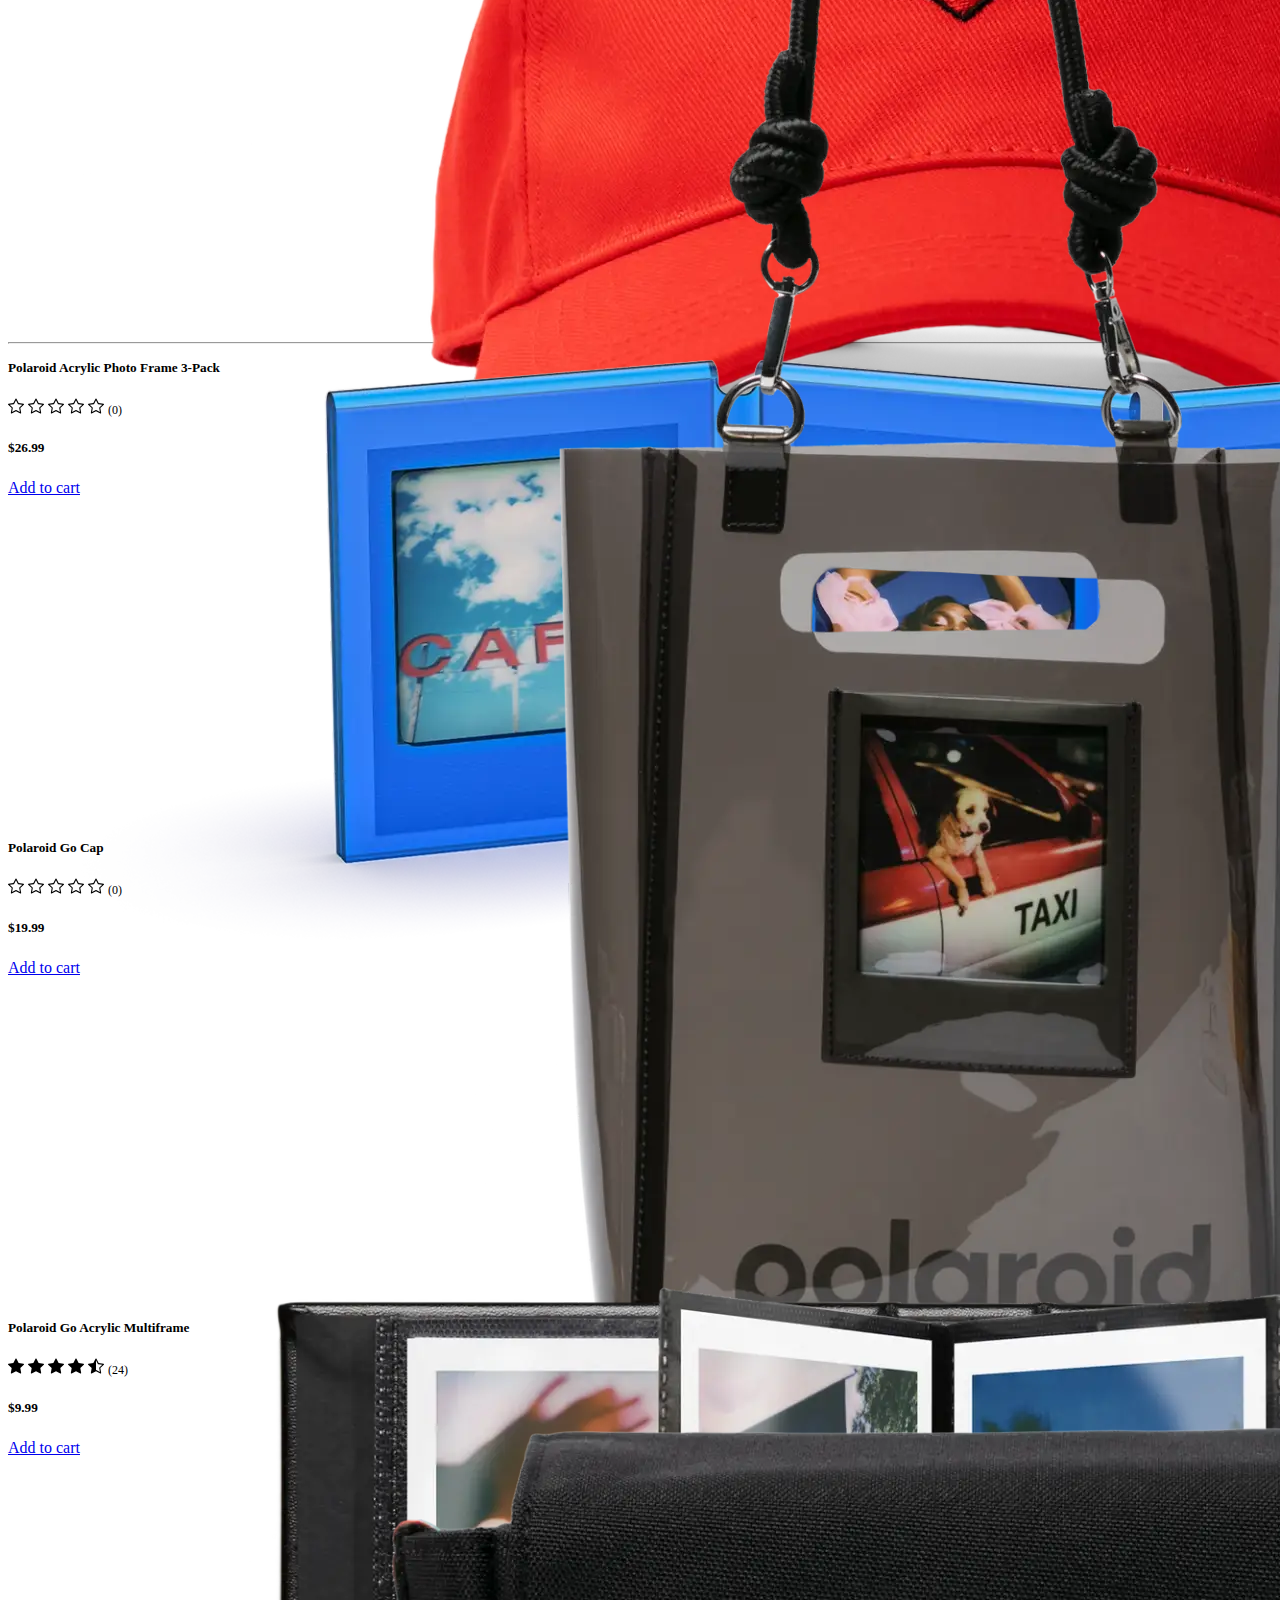
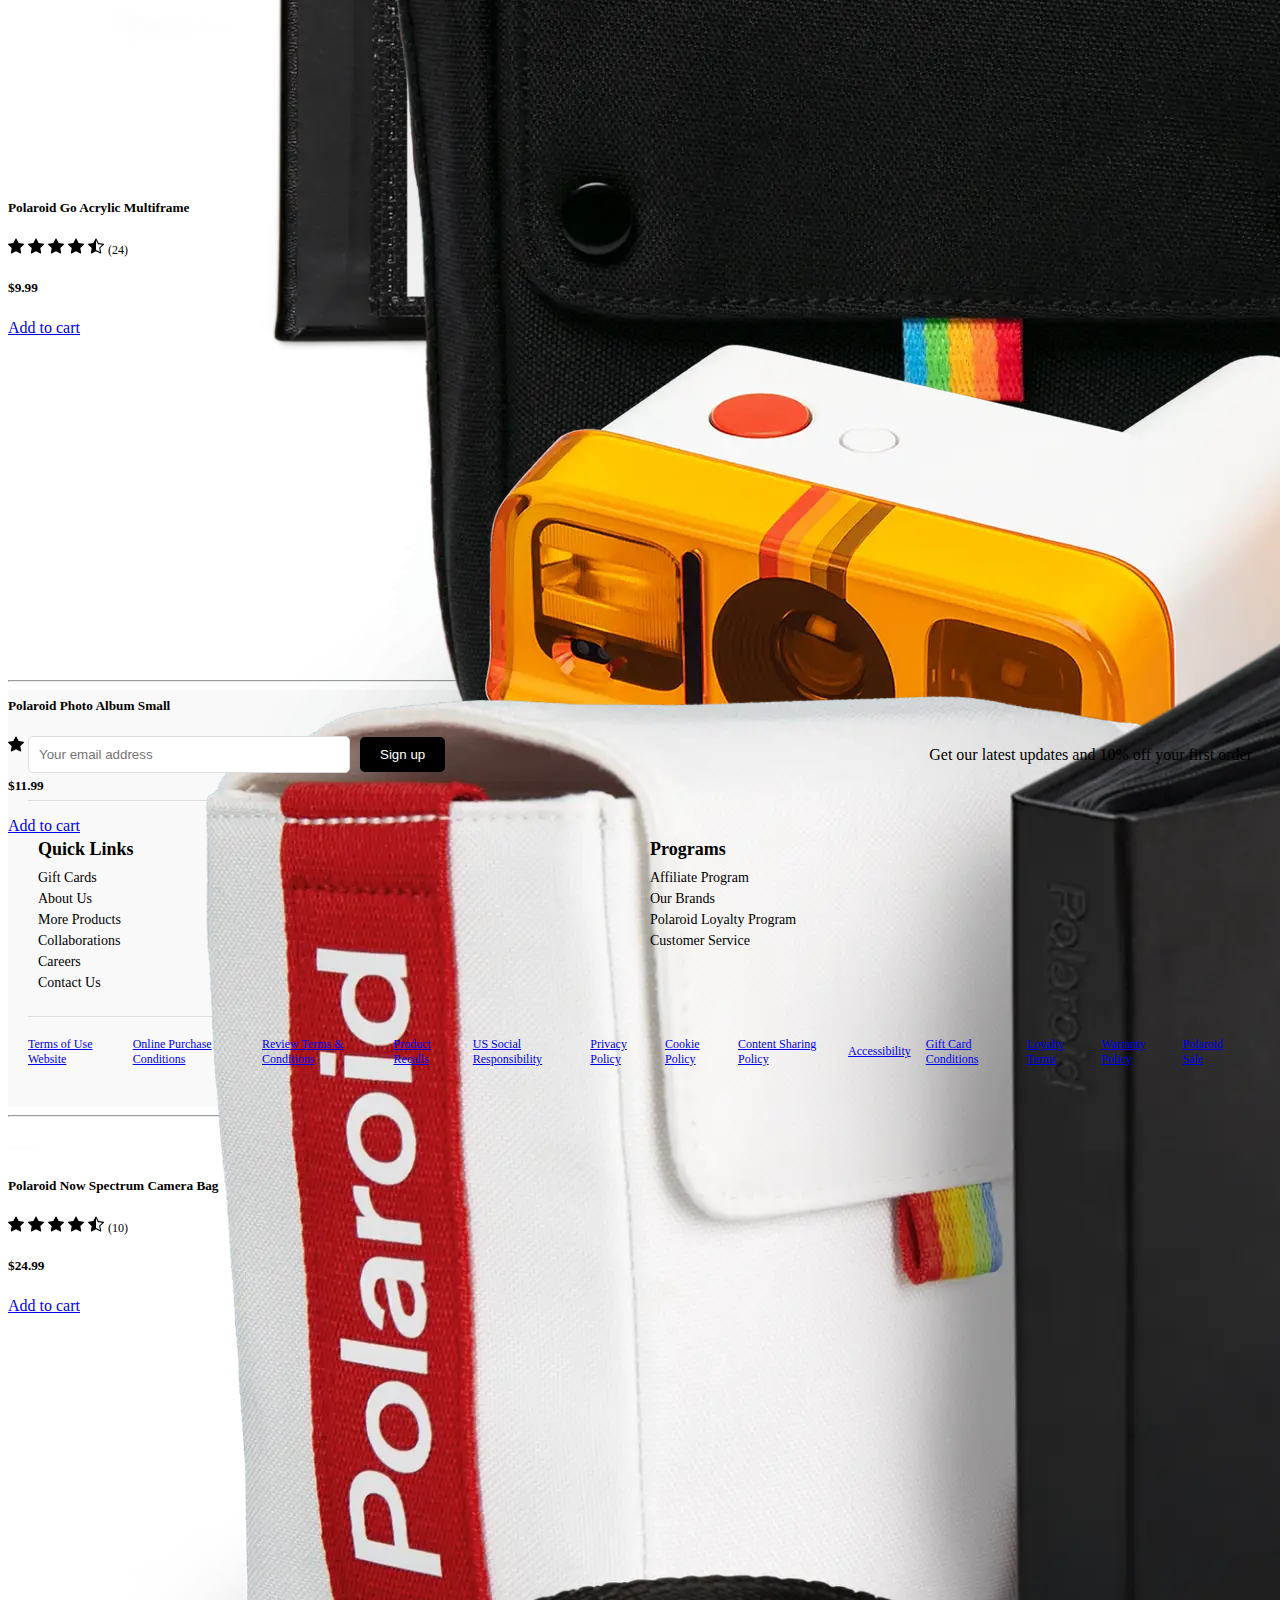
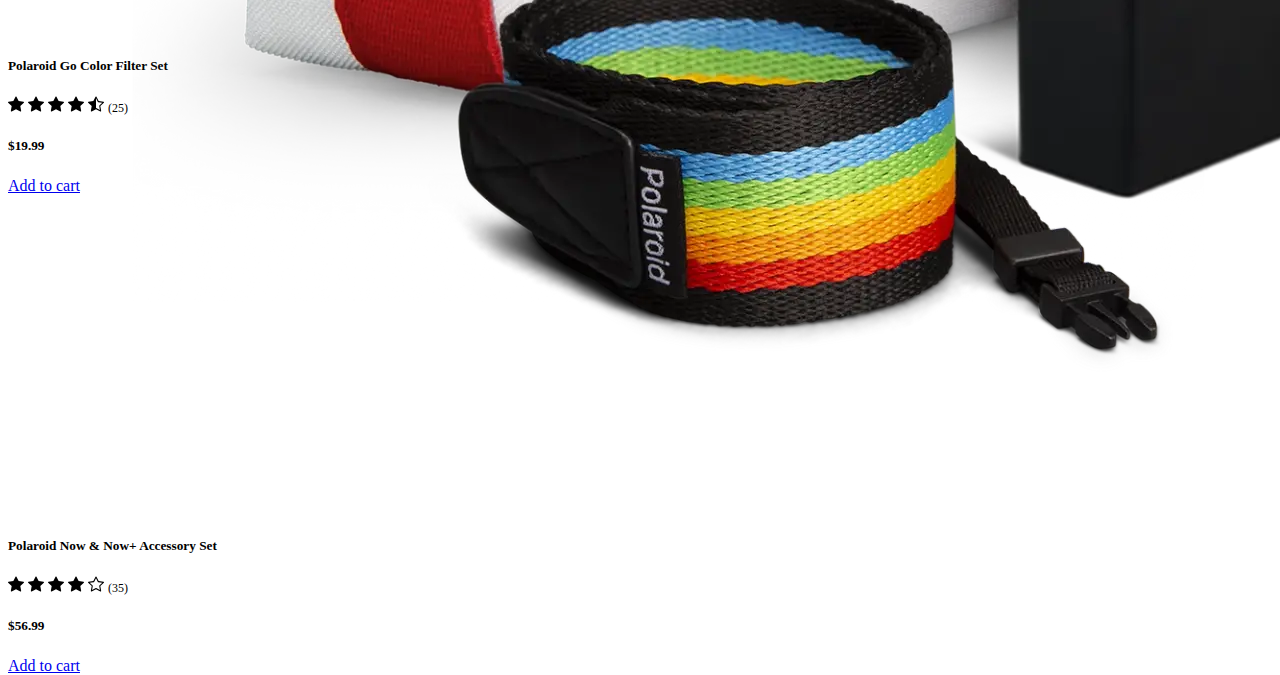
==== commit 3ae7edb9: "Last updates" ====
--- a/accessories.html
+++ b/accessories.html
@@ -24,9 +24,10 @@
             <a href="" id="headerCompanyName">Polaroid</a>
         </div>
         <div id="headerProductLinks" style="flex-grow: 1; text-align: center;">
-            <a href="products-printer.html" id="headerWhatsNew" class="arrow">What's New</a>
+            <a href="index.html" id="headerWhatsNew" class="arrow">What's New</a>
             <a href="products.html" id="headerInstantCameras" class="arrow">Instant Cameras</a>
             <a href="products-films.html" id="headerInstantFilm" class="arrow">Instant Film</a>
+            <a href="products-printer.html" id="headerWhatsNew" class="arrow">Printers</a>
             <a href="accessories.html" id="headerInstantFilm" class="arrow">Accessories</a>
         </div>
         <div id="headerOtherLinks">
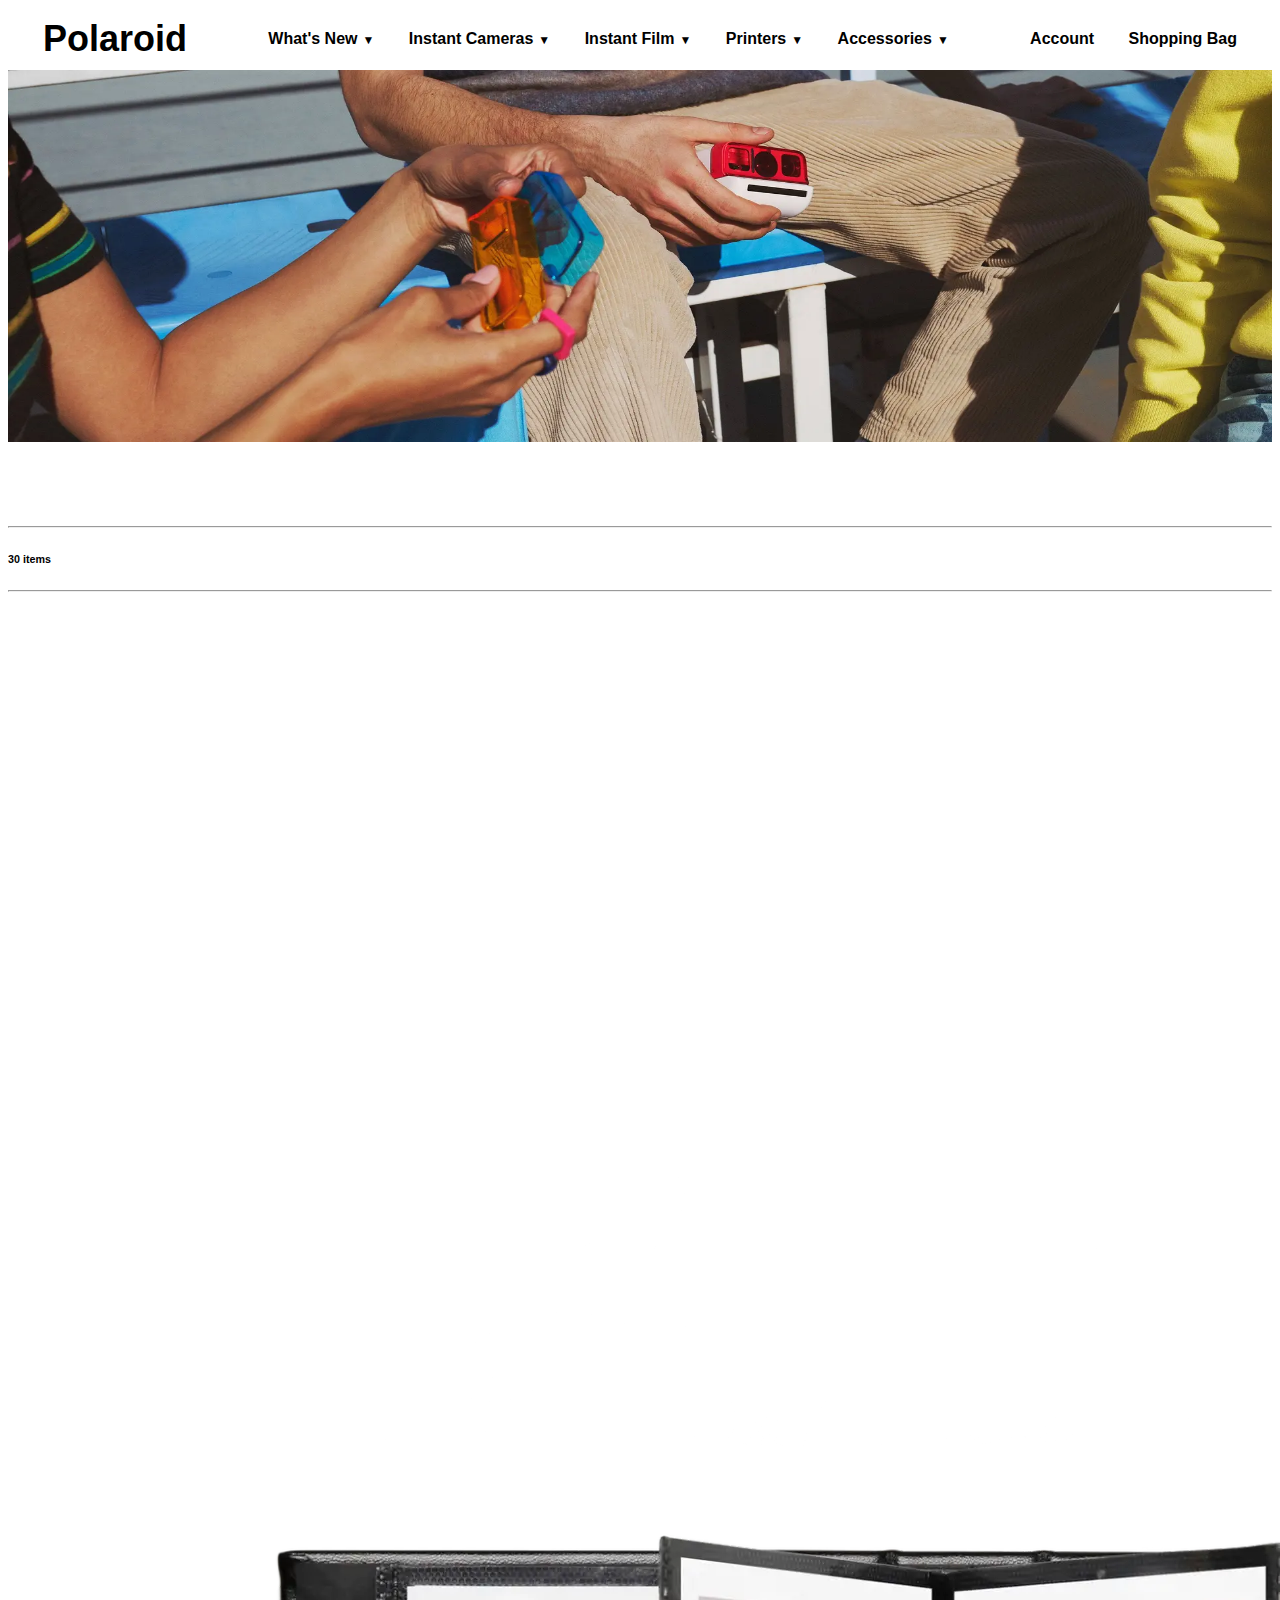
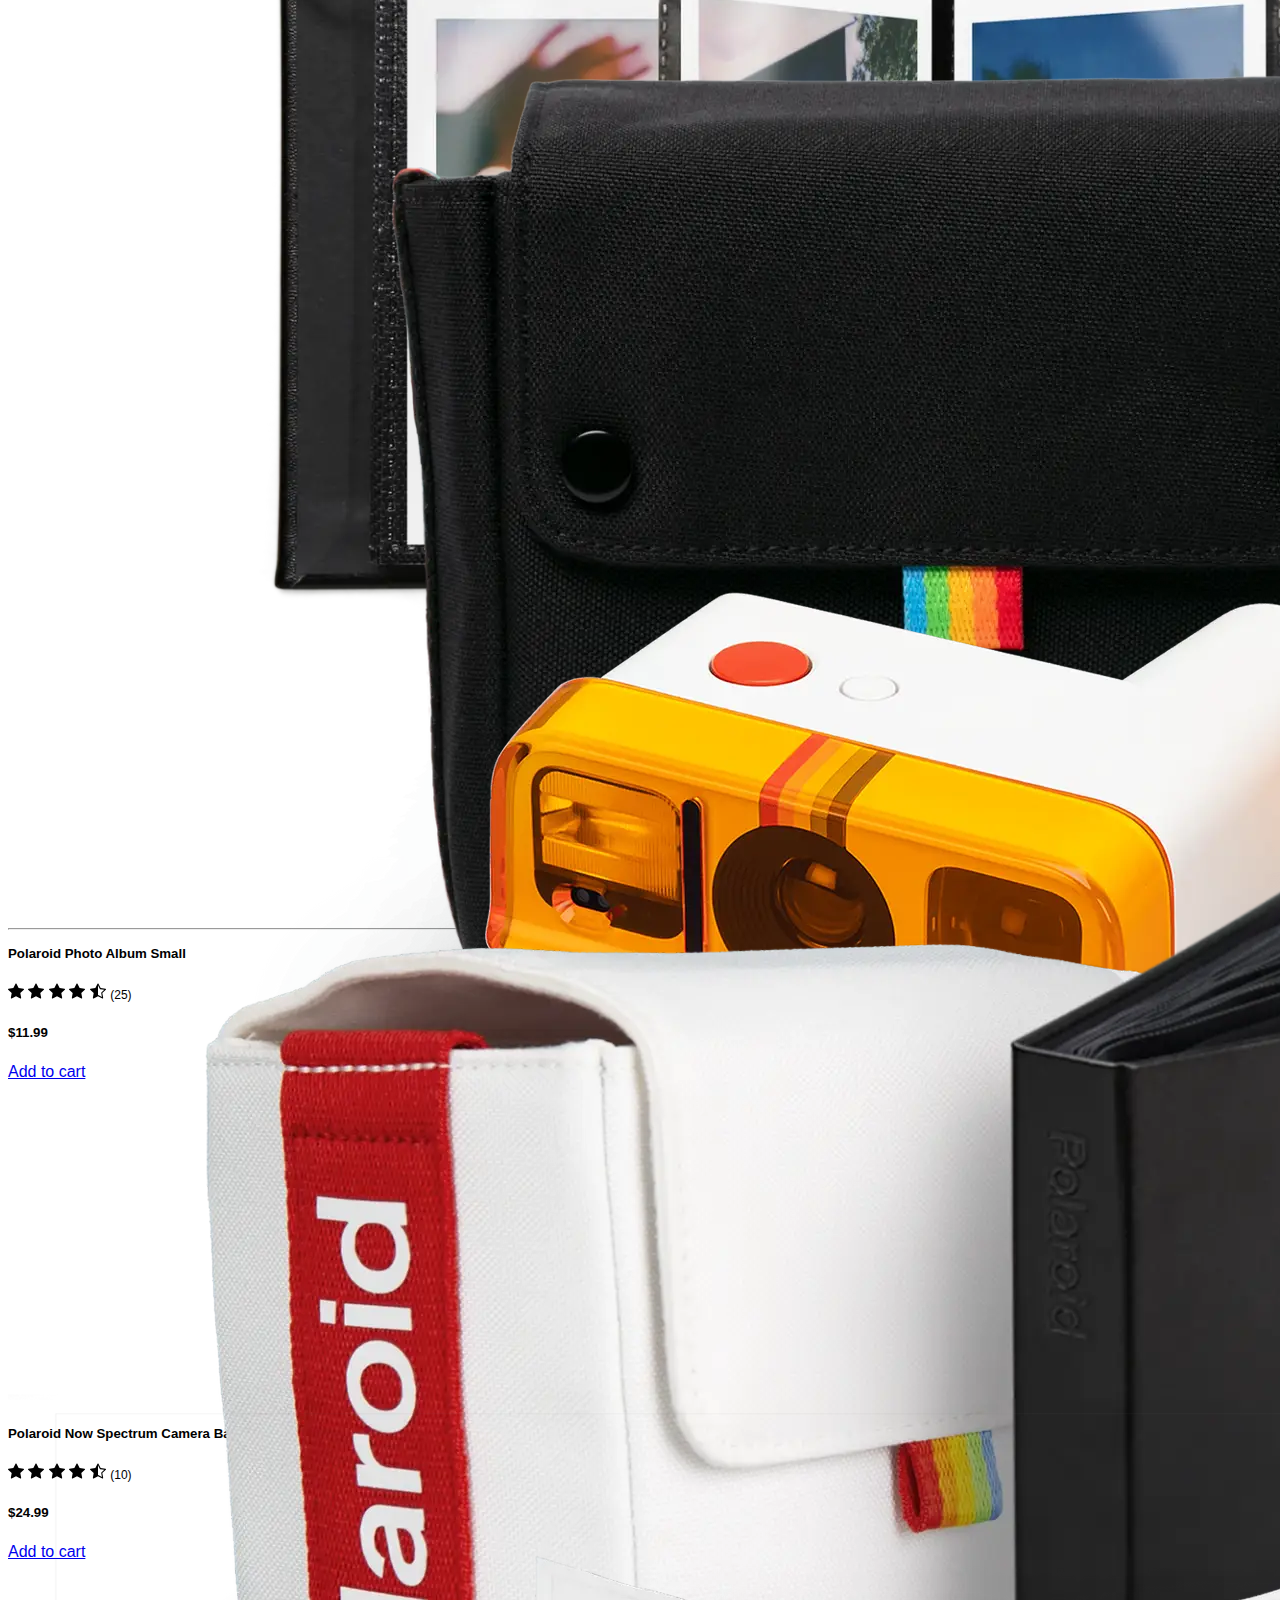
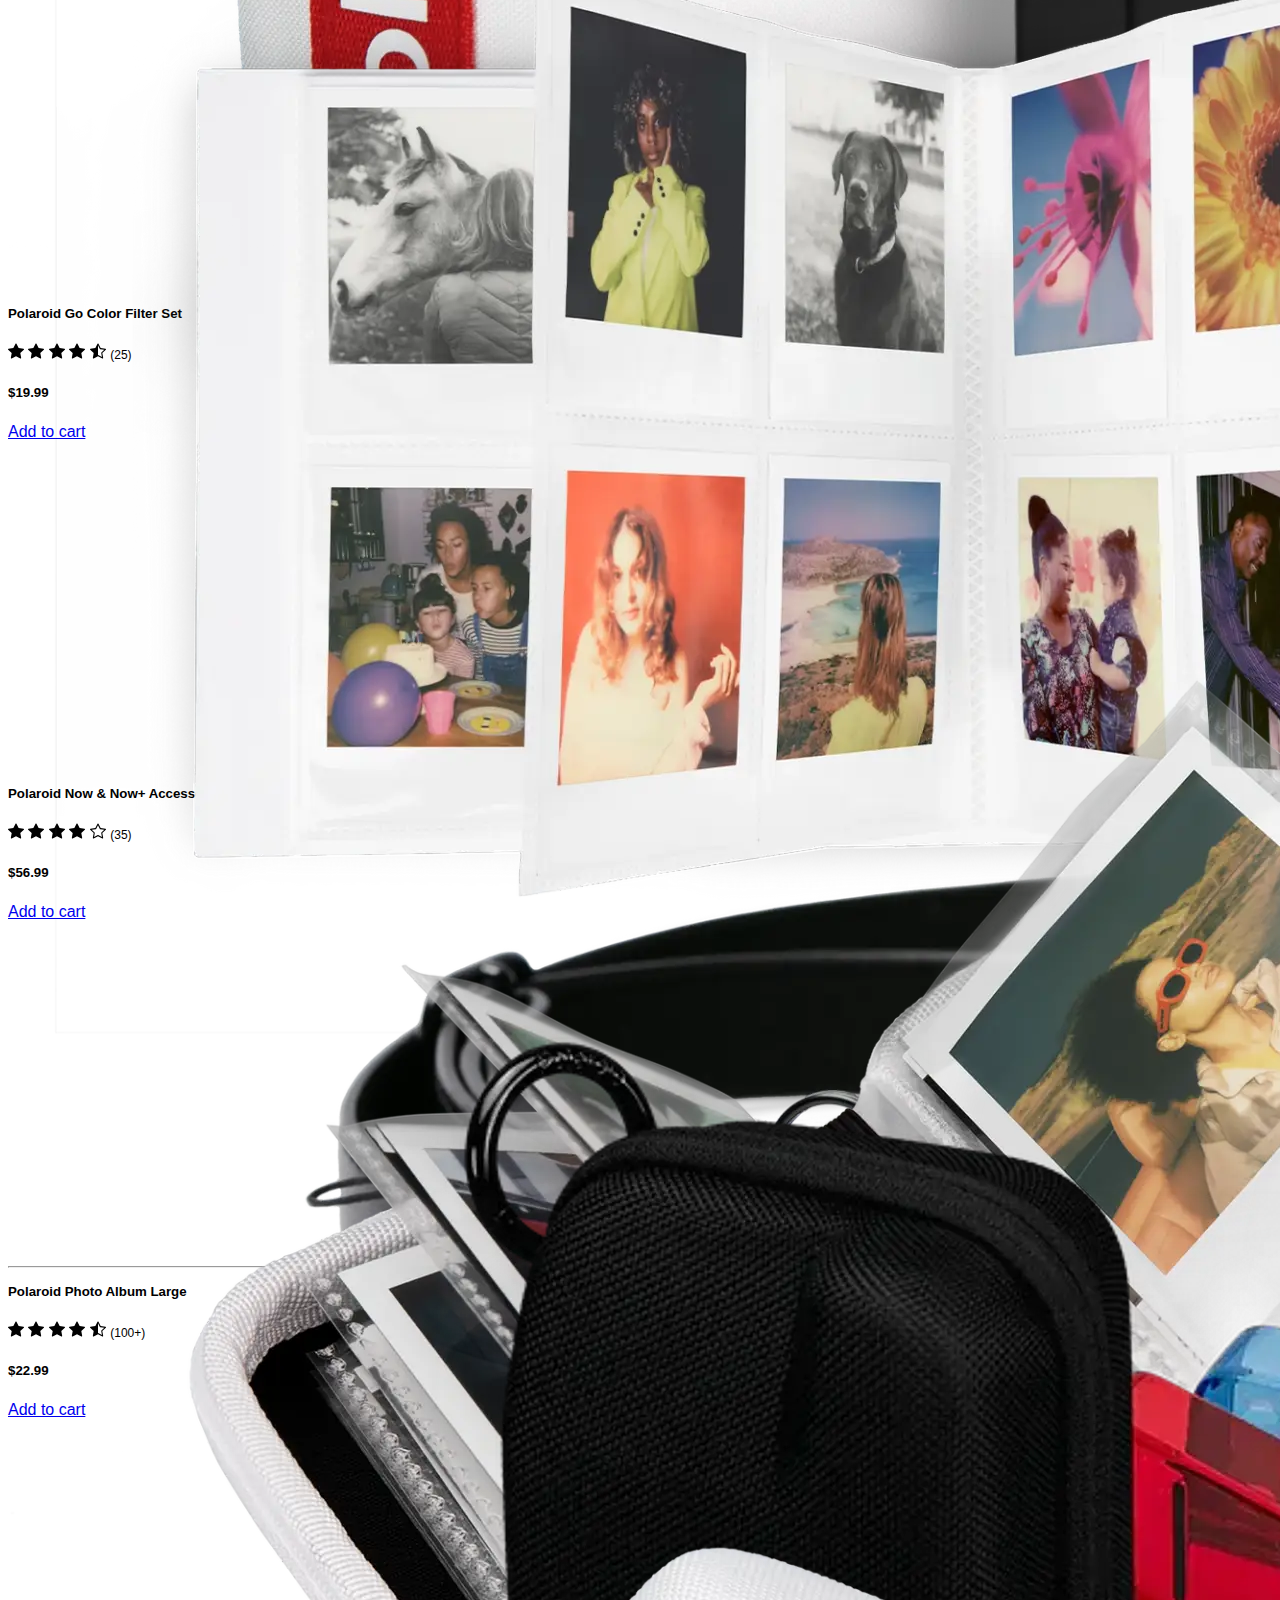
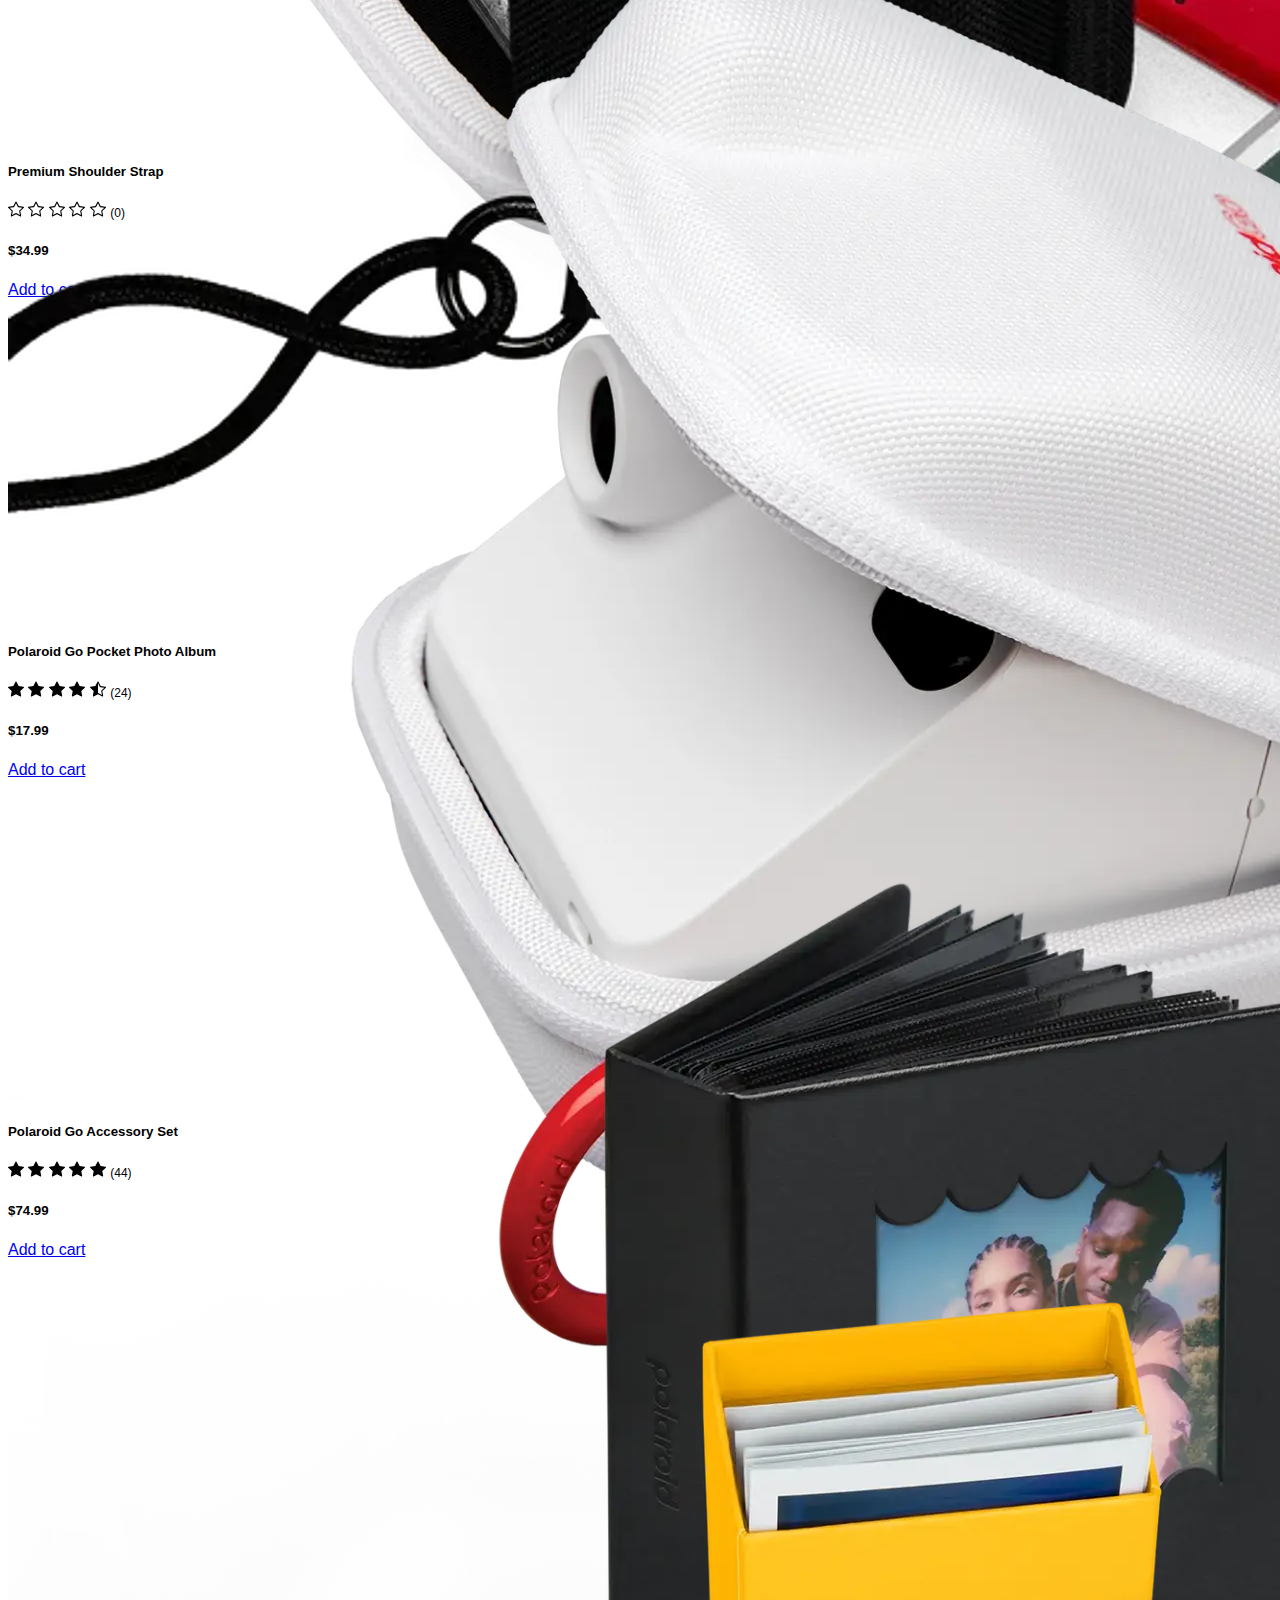
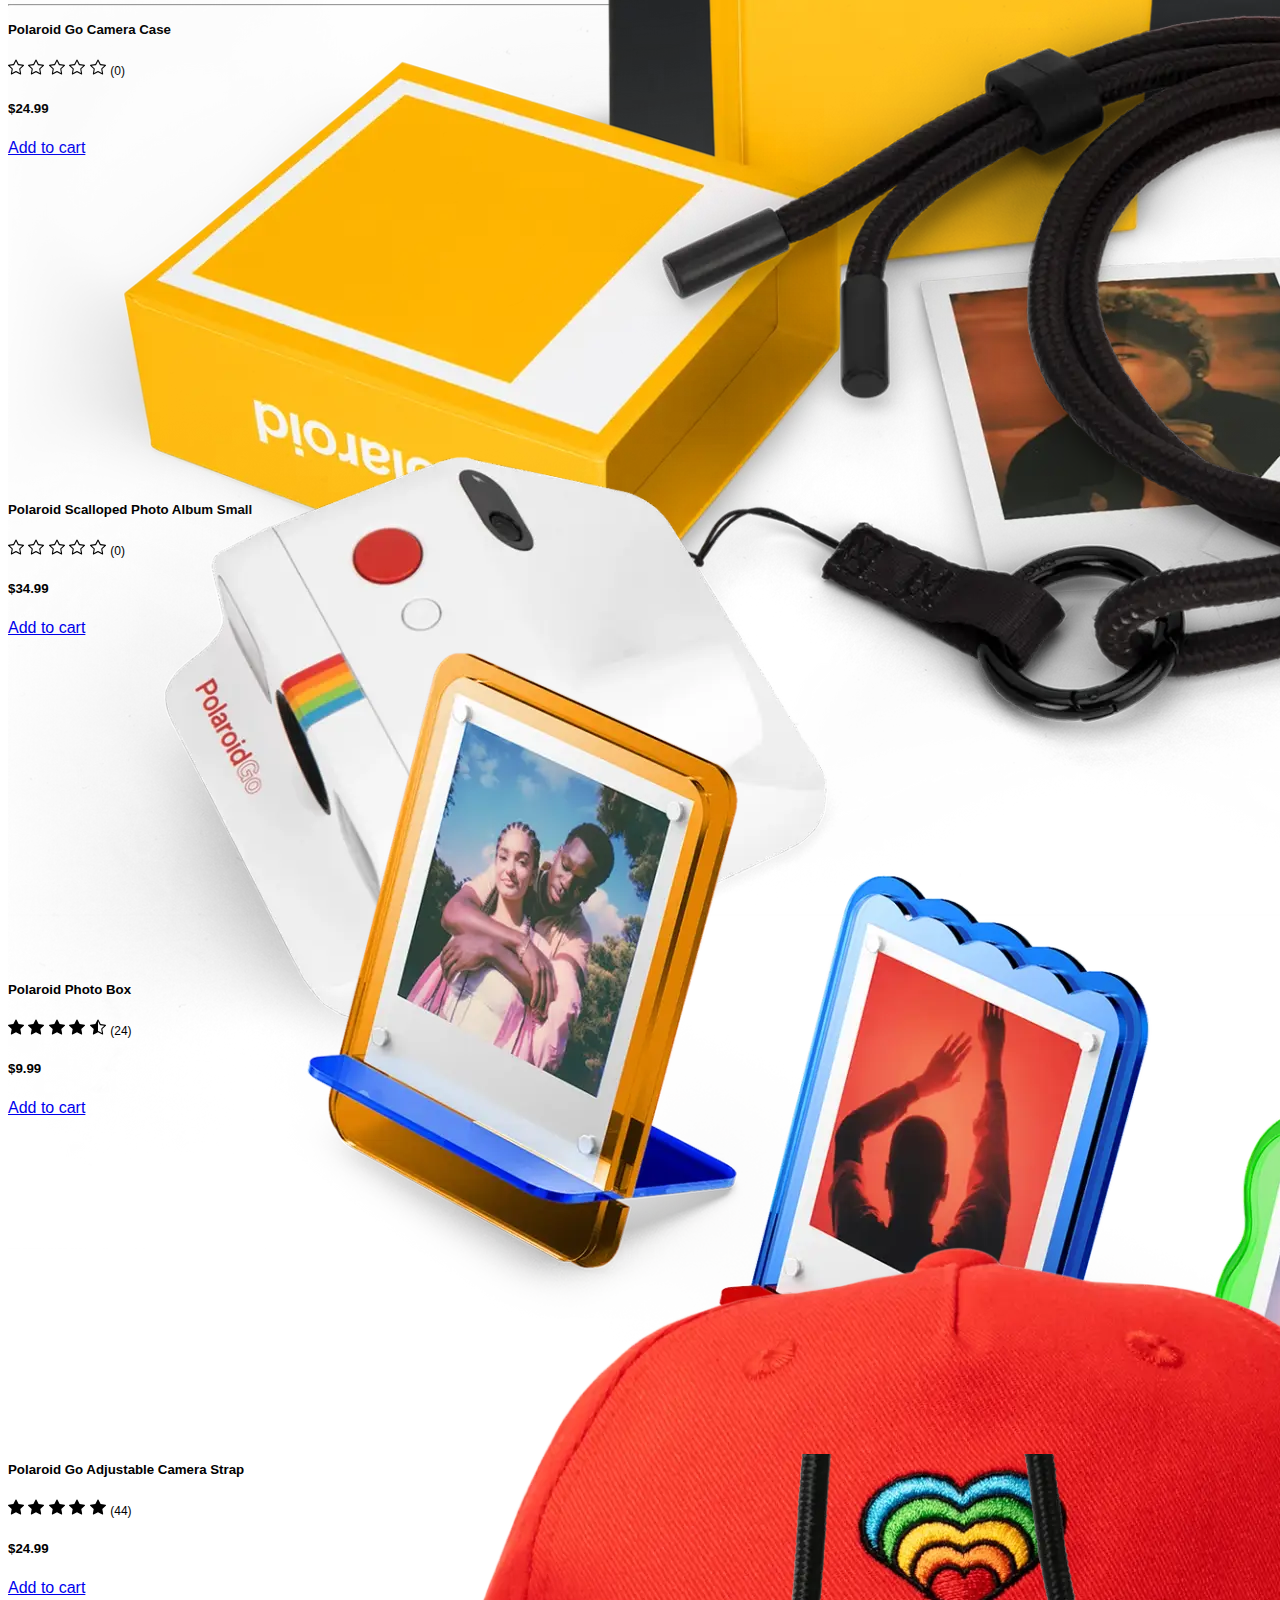
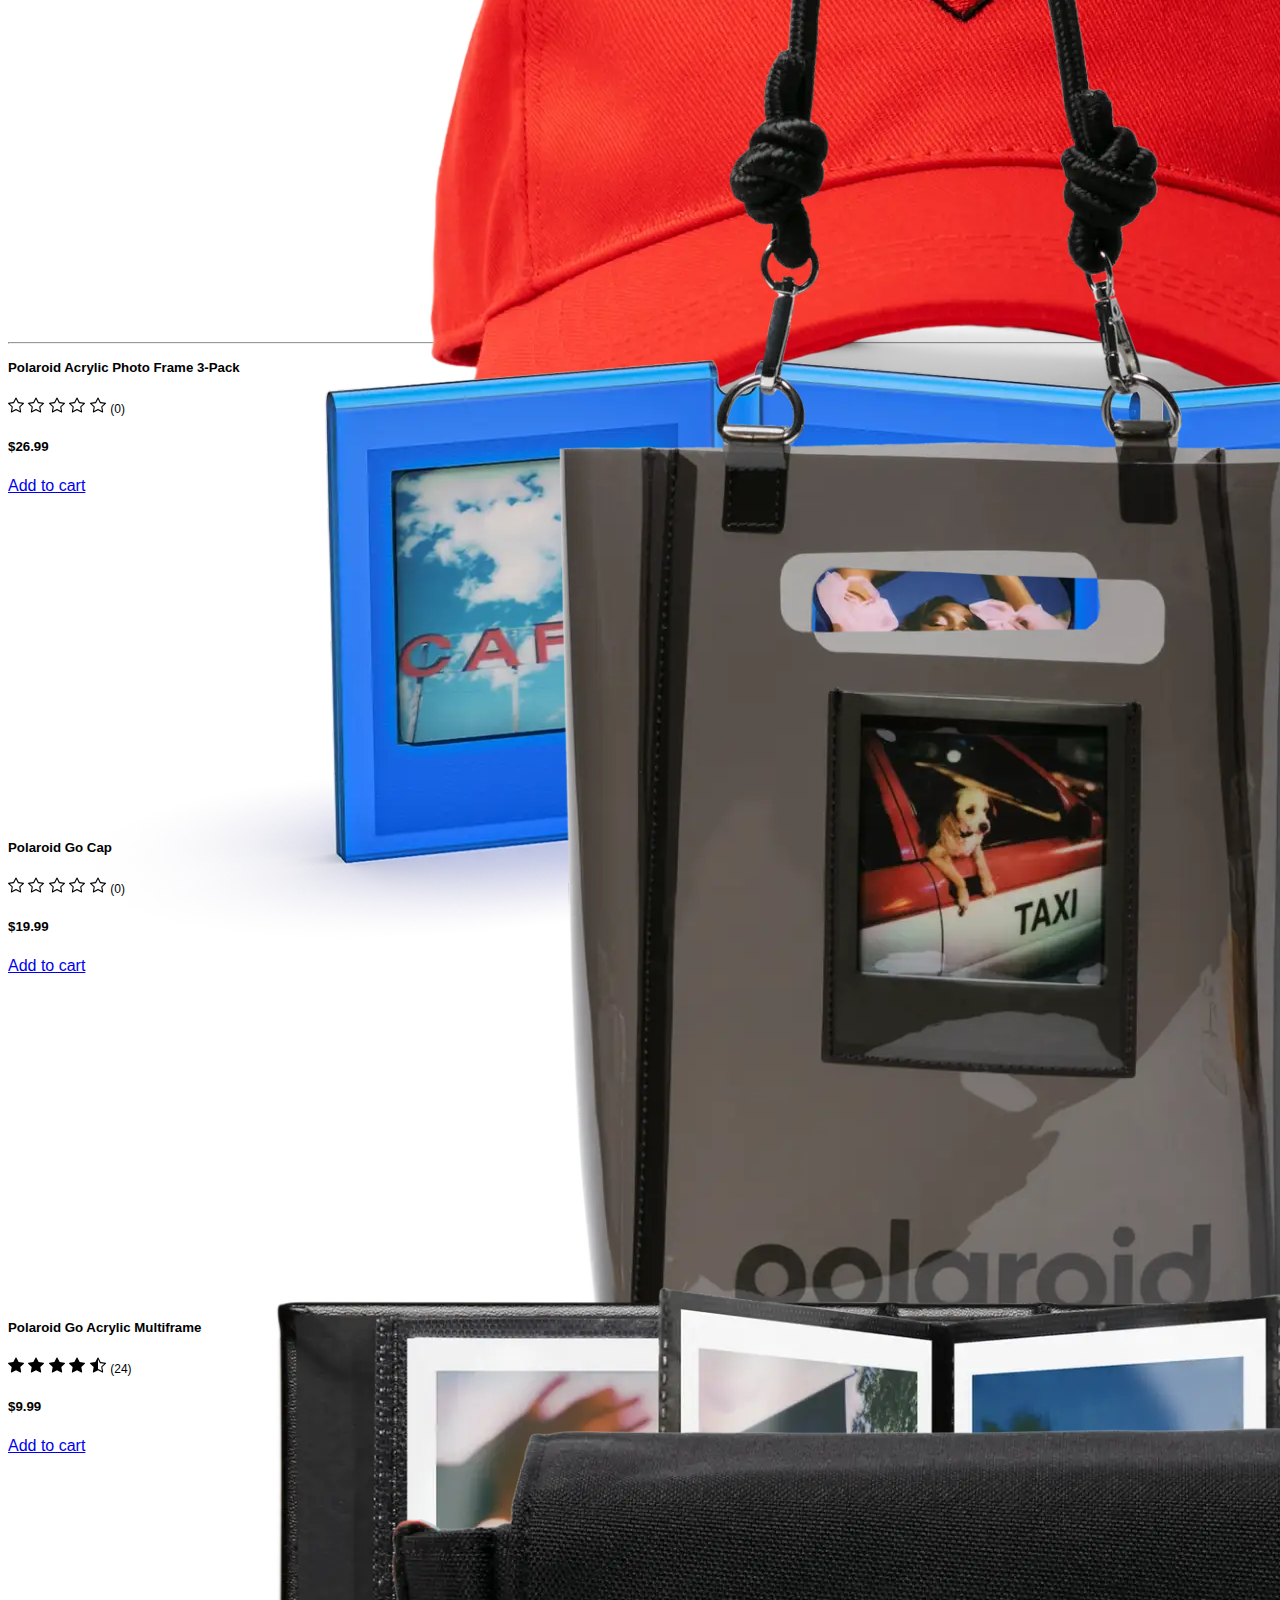
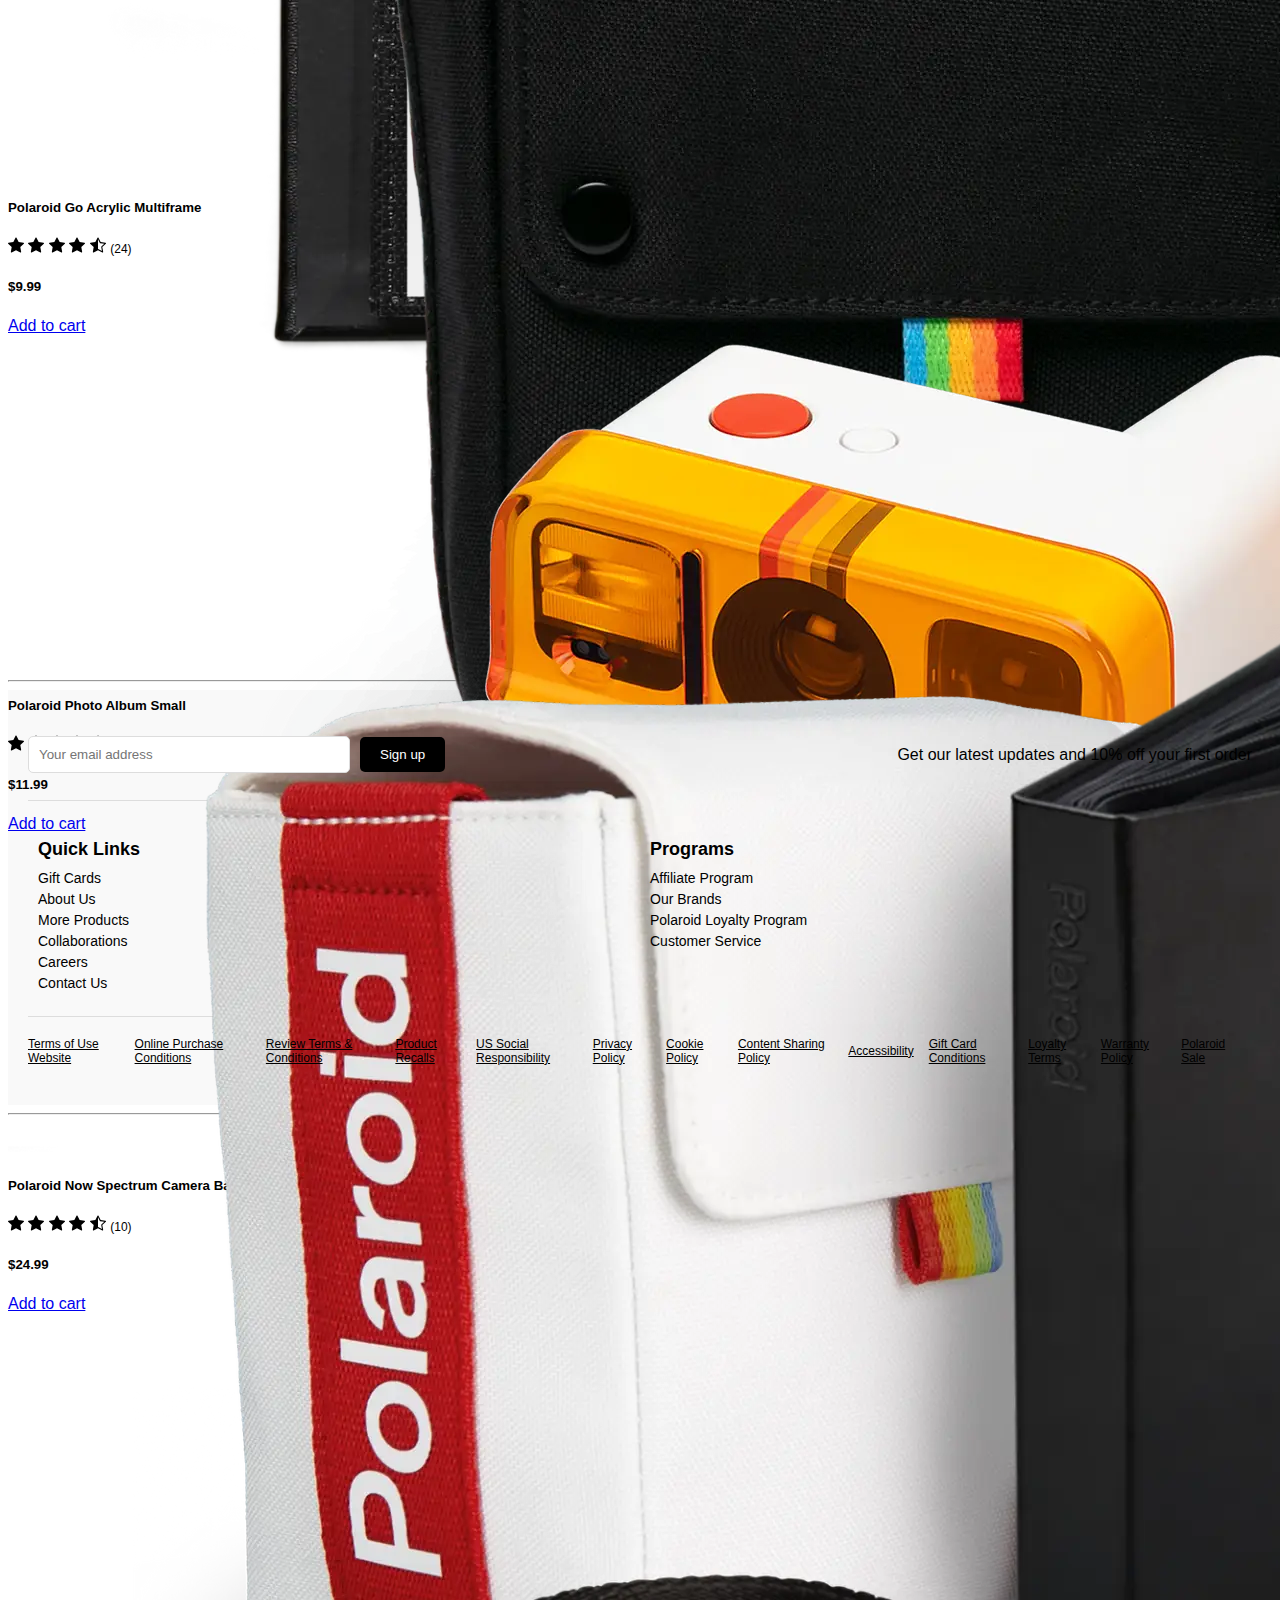
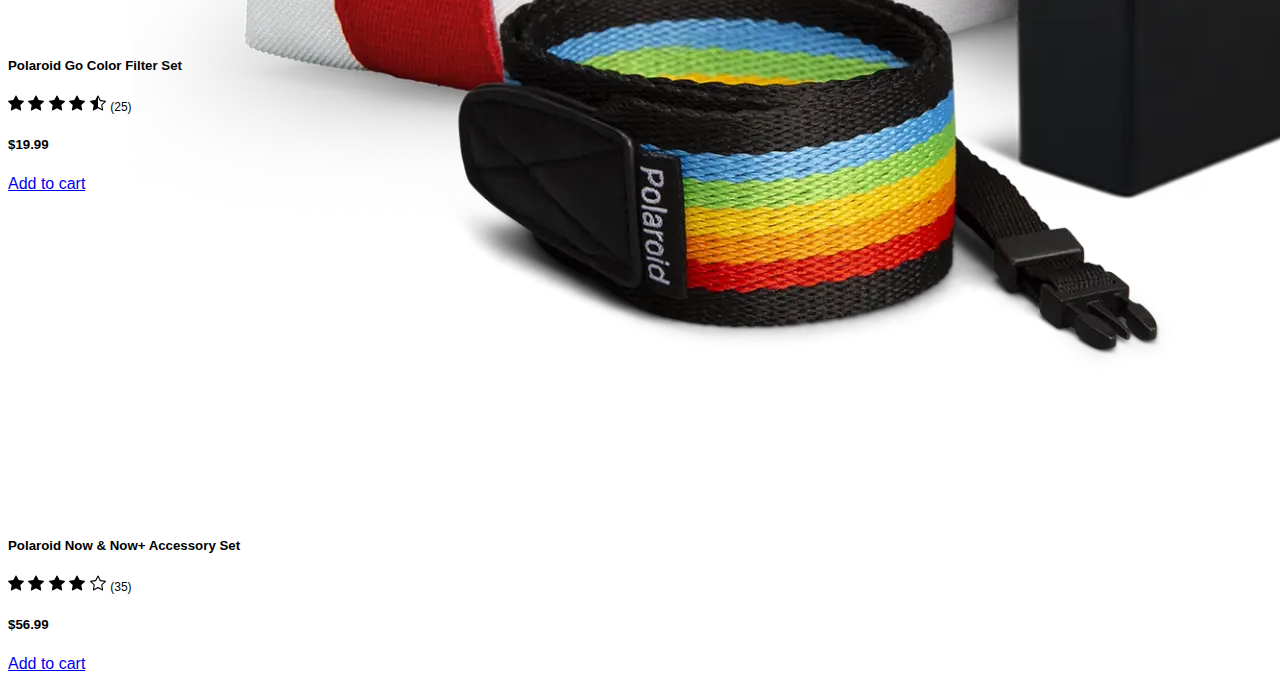
==== commit 1721f372: "update footer" ====
--- a/accessories.html
+++ b/accessories.html
@@ -15,13 +15,15 @@
     />
     <link rel="stylesheet" href="./css/styles.css" />
     <link rel="stylesheet" href="css/headerAndFooter.css">
+    <link rel="stylesheet" href="css/index.css" />
+
   </head>
 
   <body>
     <header>
       <div id="allHeaderLinks">
         <div id="headerLogoLink">
-            <a href="" id="headerCompanyName">Polaroid</a>
+            <a href="/index.html" id="headerCompanyName">Polaroid</a>
         </div>
         <div id="headerProductLinks" style="flex-grow: 1; text-align: center;">
             <a href="index.html" id="headerWhatsNew" class="arrow">What's New</a>
@@ -1695,7 +1697,7 @@
           </div>
       </div>
       <div class="footerBottom">
-          <div>
+          <div class="color-link">
               <a href="#">Terms of Use Website</a>
               <a href="#">Online Purchase Conditions</a>
               <a href="#">Review Terms & Conditions</a>
--- a/css/index.css
+++ b/css/index.css
@@ -0,0 +1,20 @@
+/* .div1{
+display: flex;
+justify-content: space-between;
+padding: 1rem;
+} */
+body {
+  font-family: sans-serif;
+}
+.color-font {
+  color: black;
+}
+
+.size-p {
+  width: 40%;
+  font-size: 1.5rem;
+}
+
+.color-link a {
+    color: black;
+}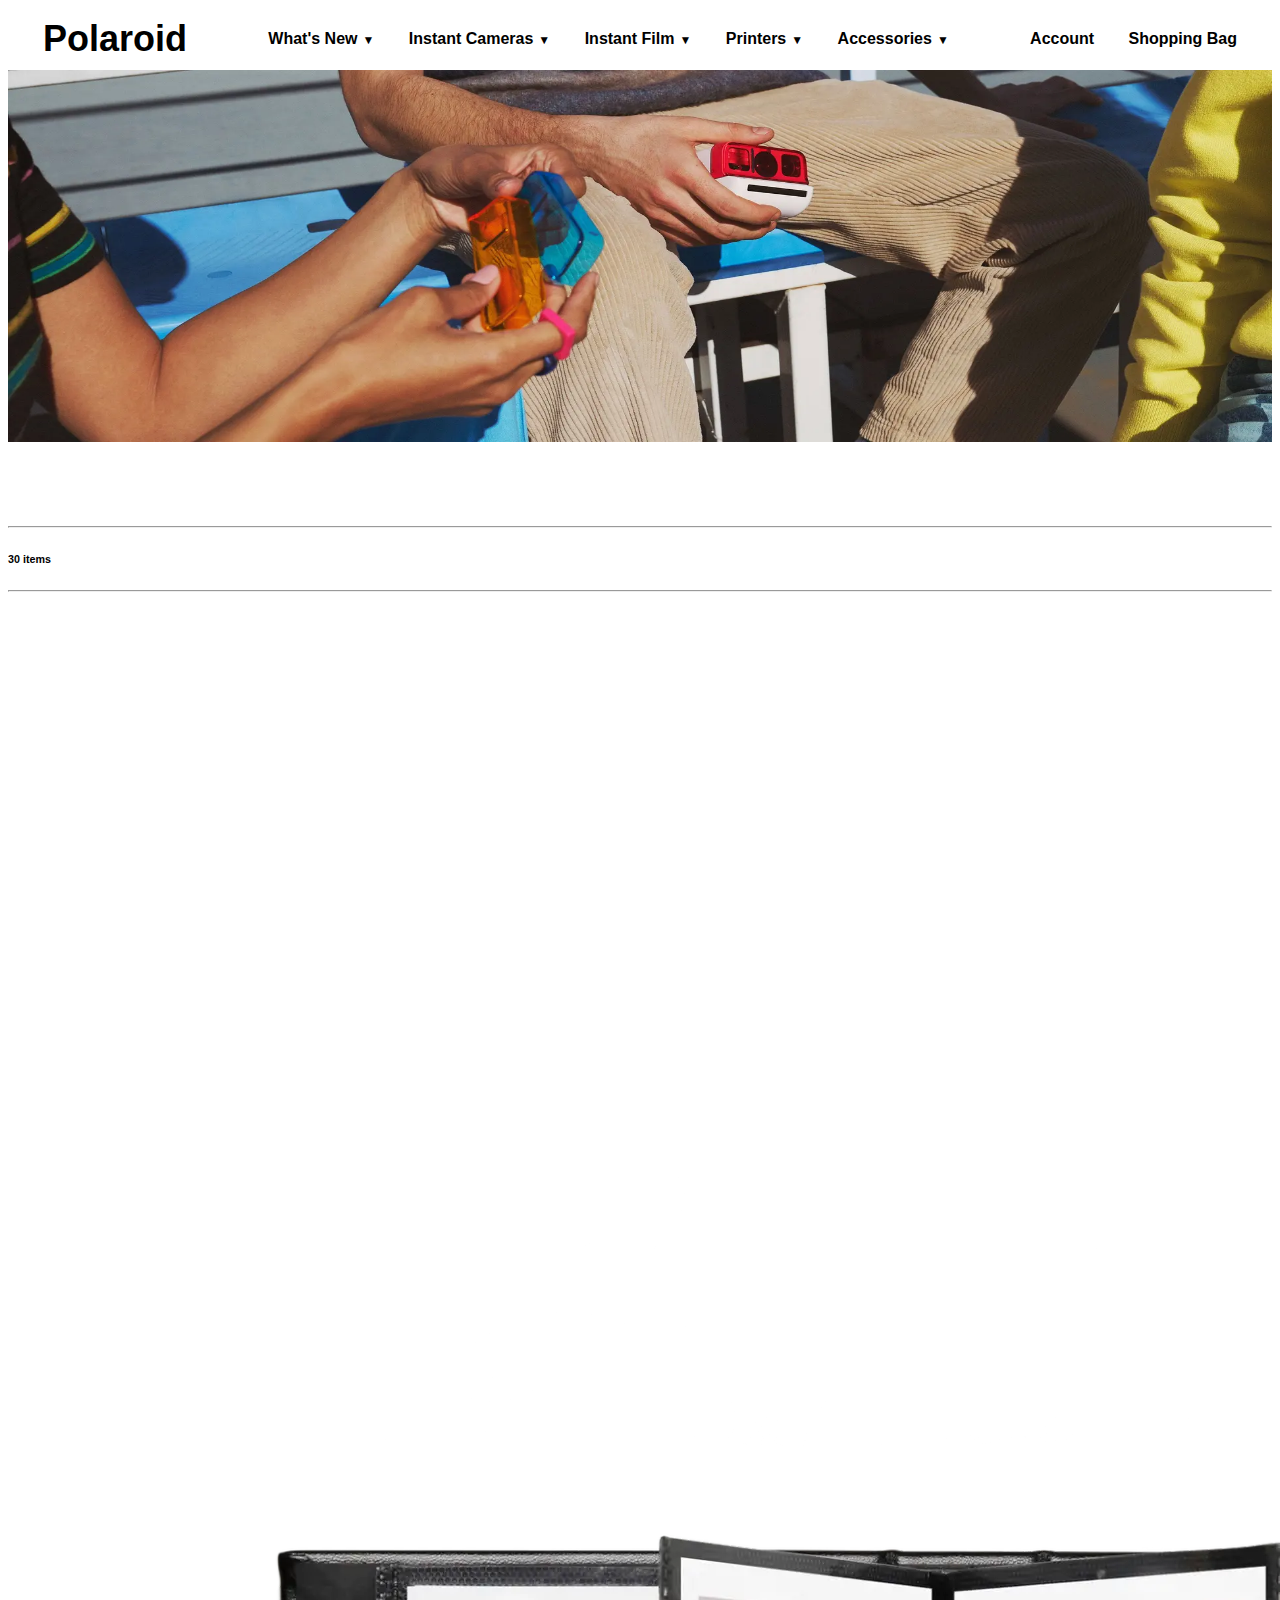
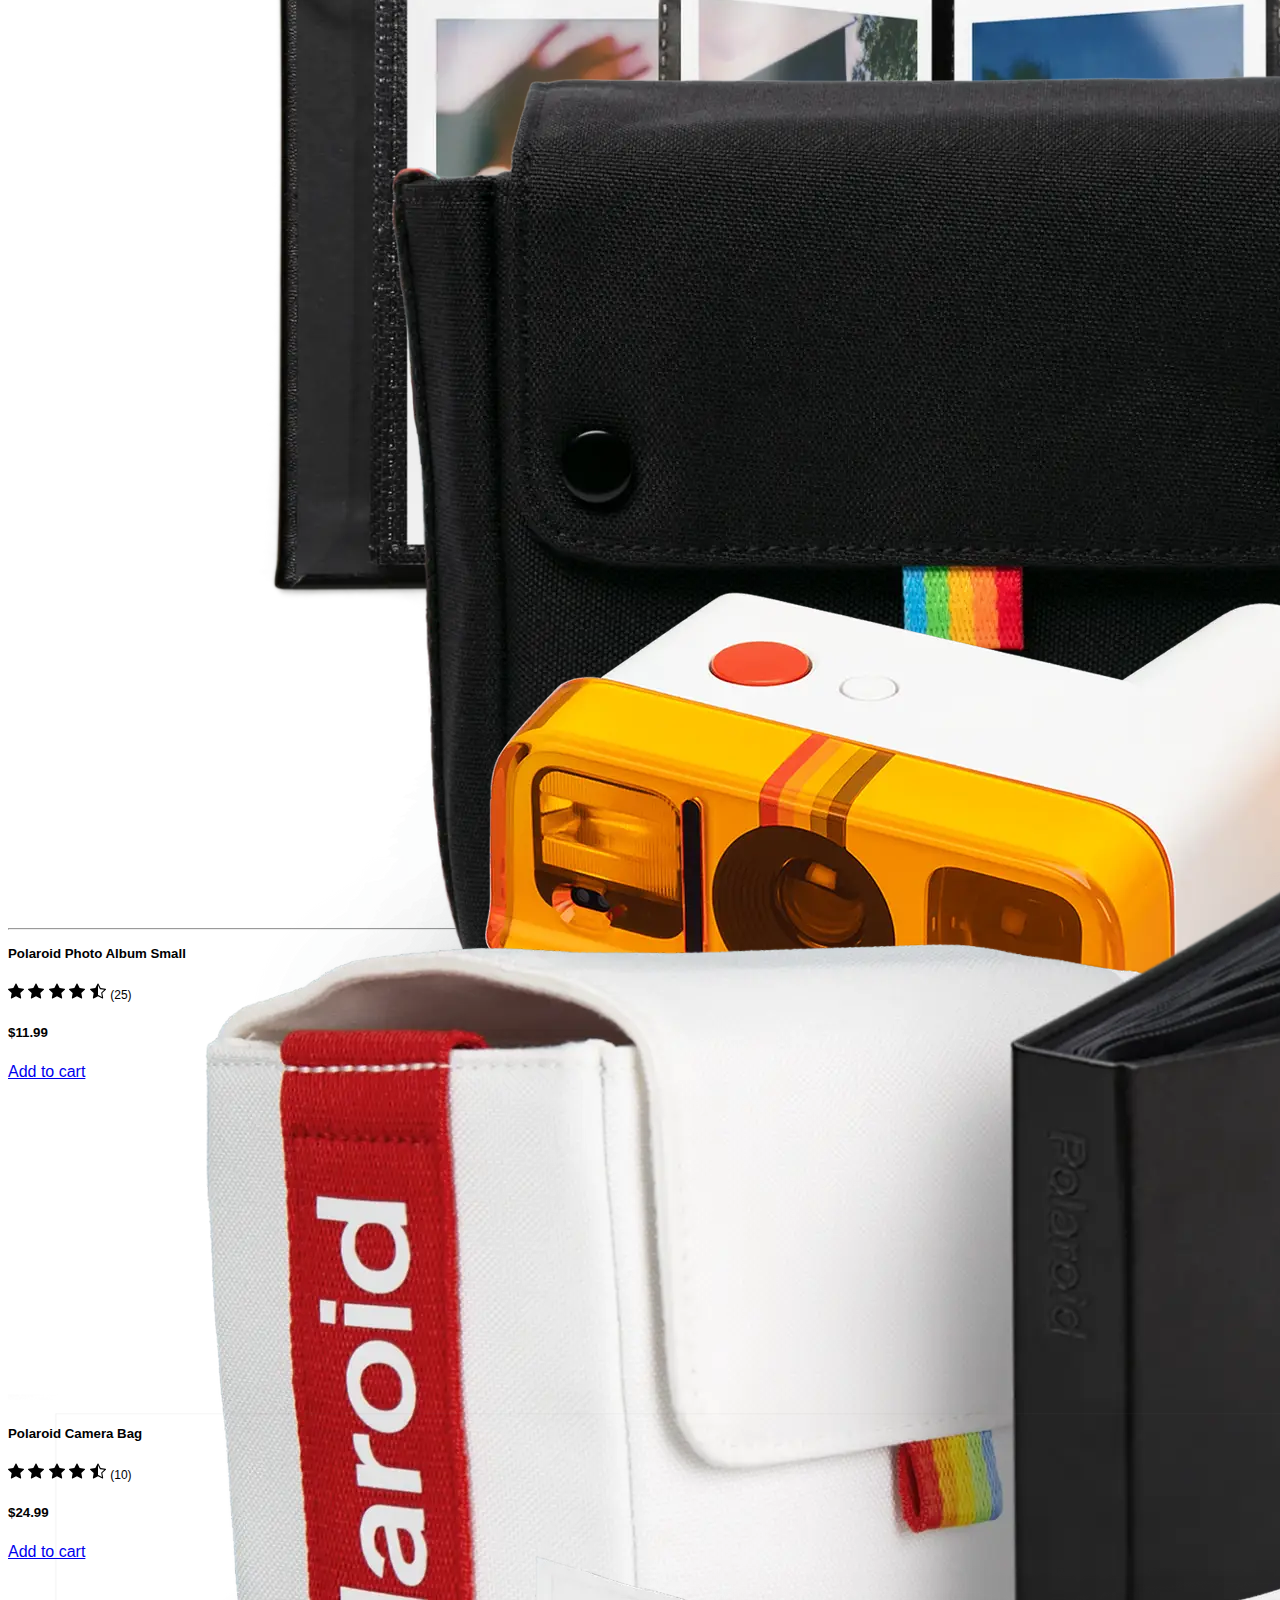
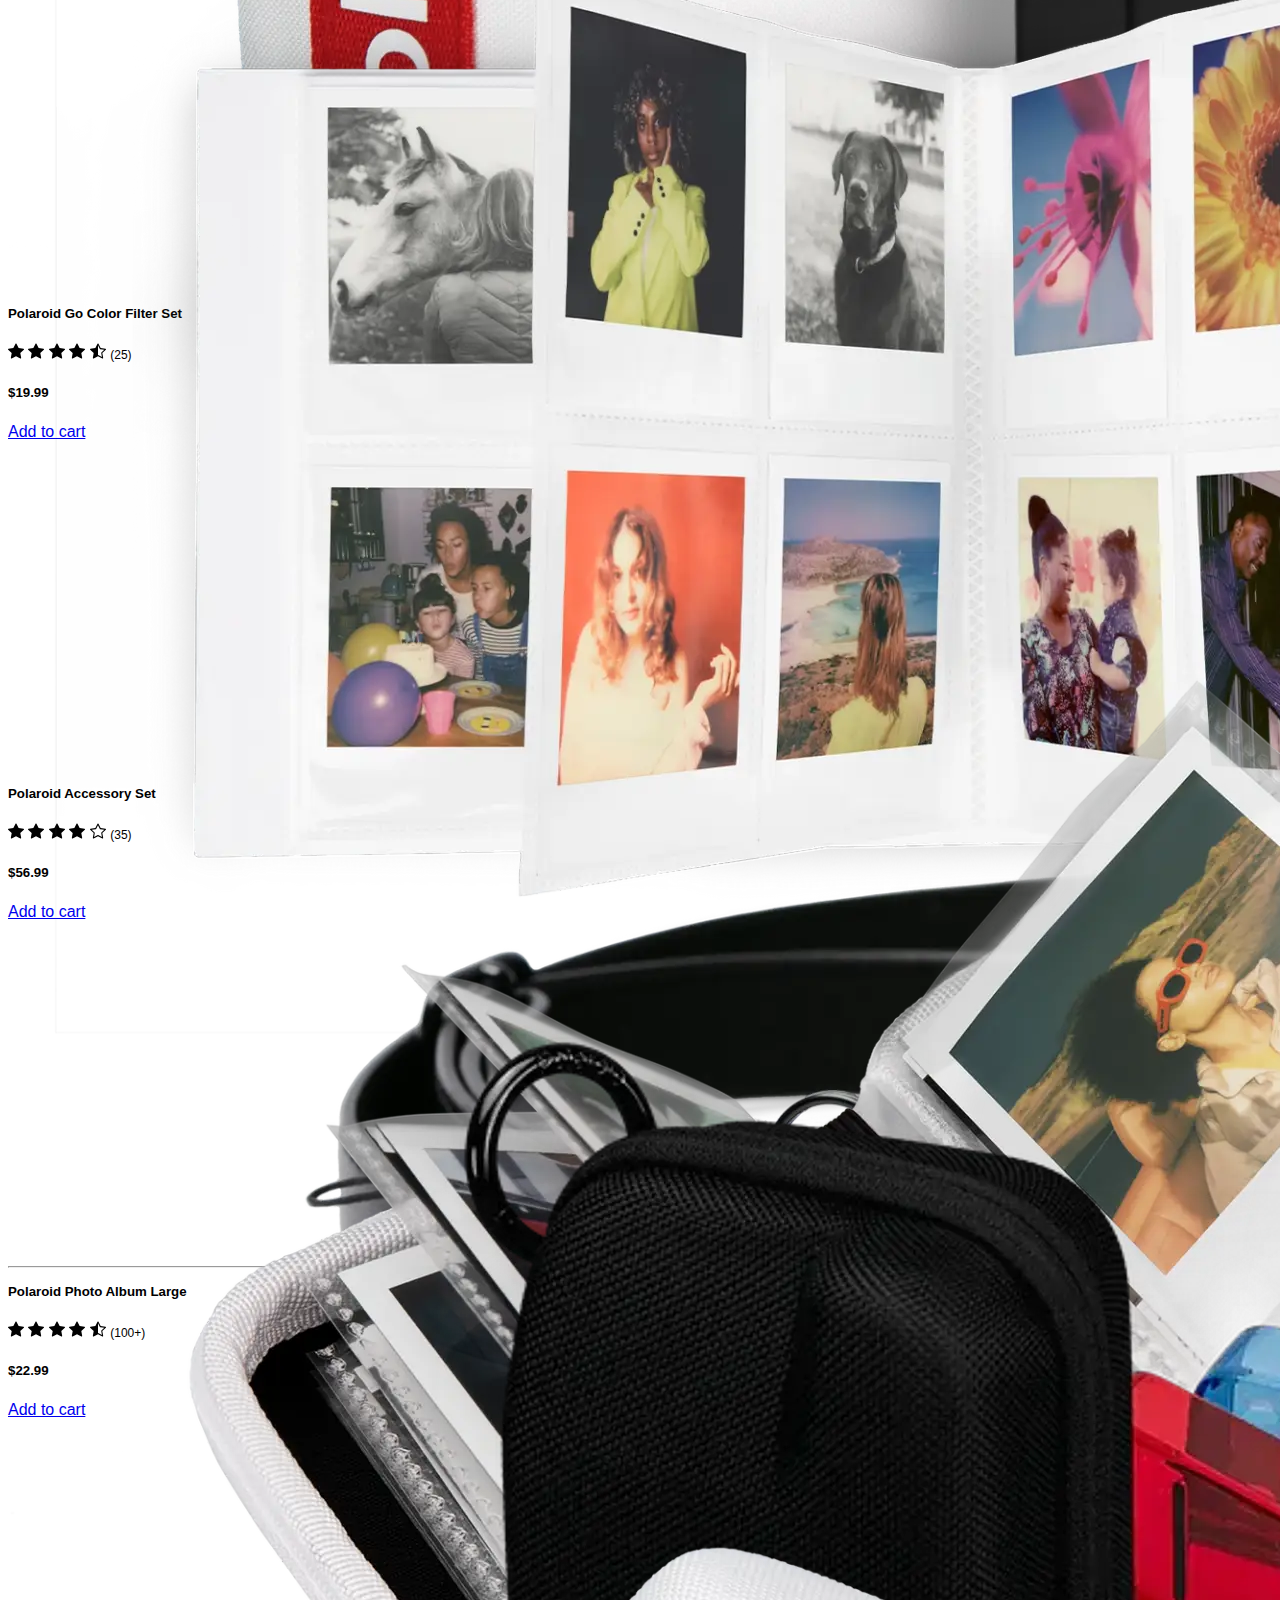
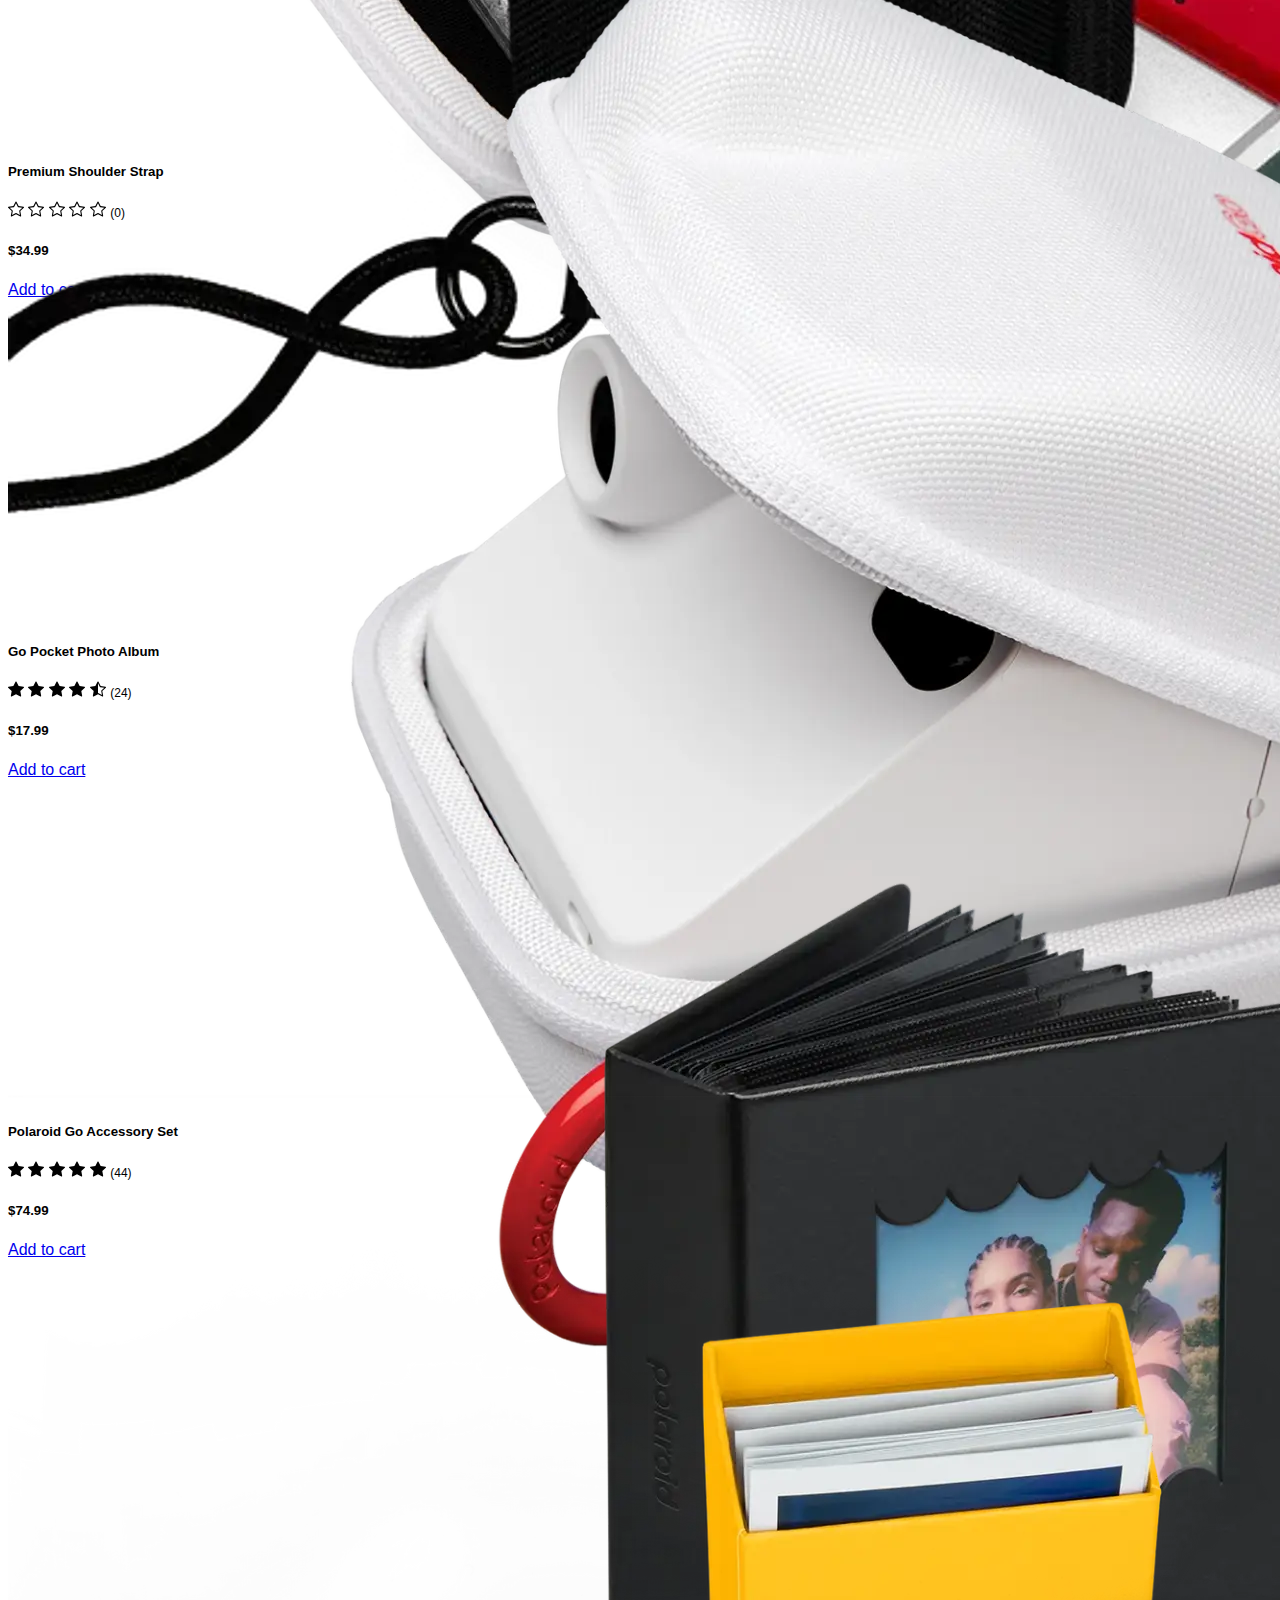
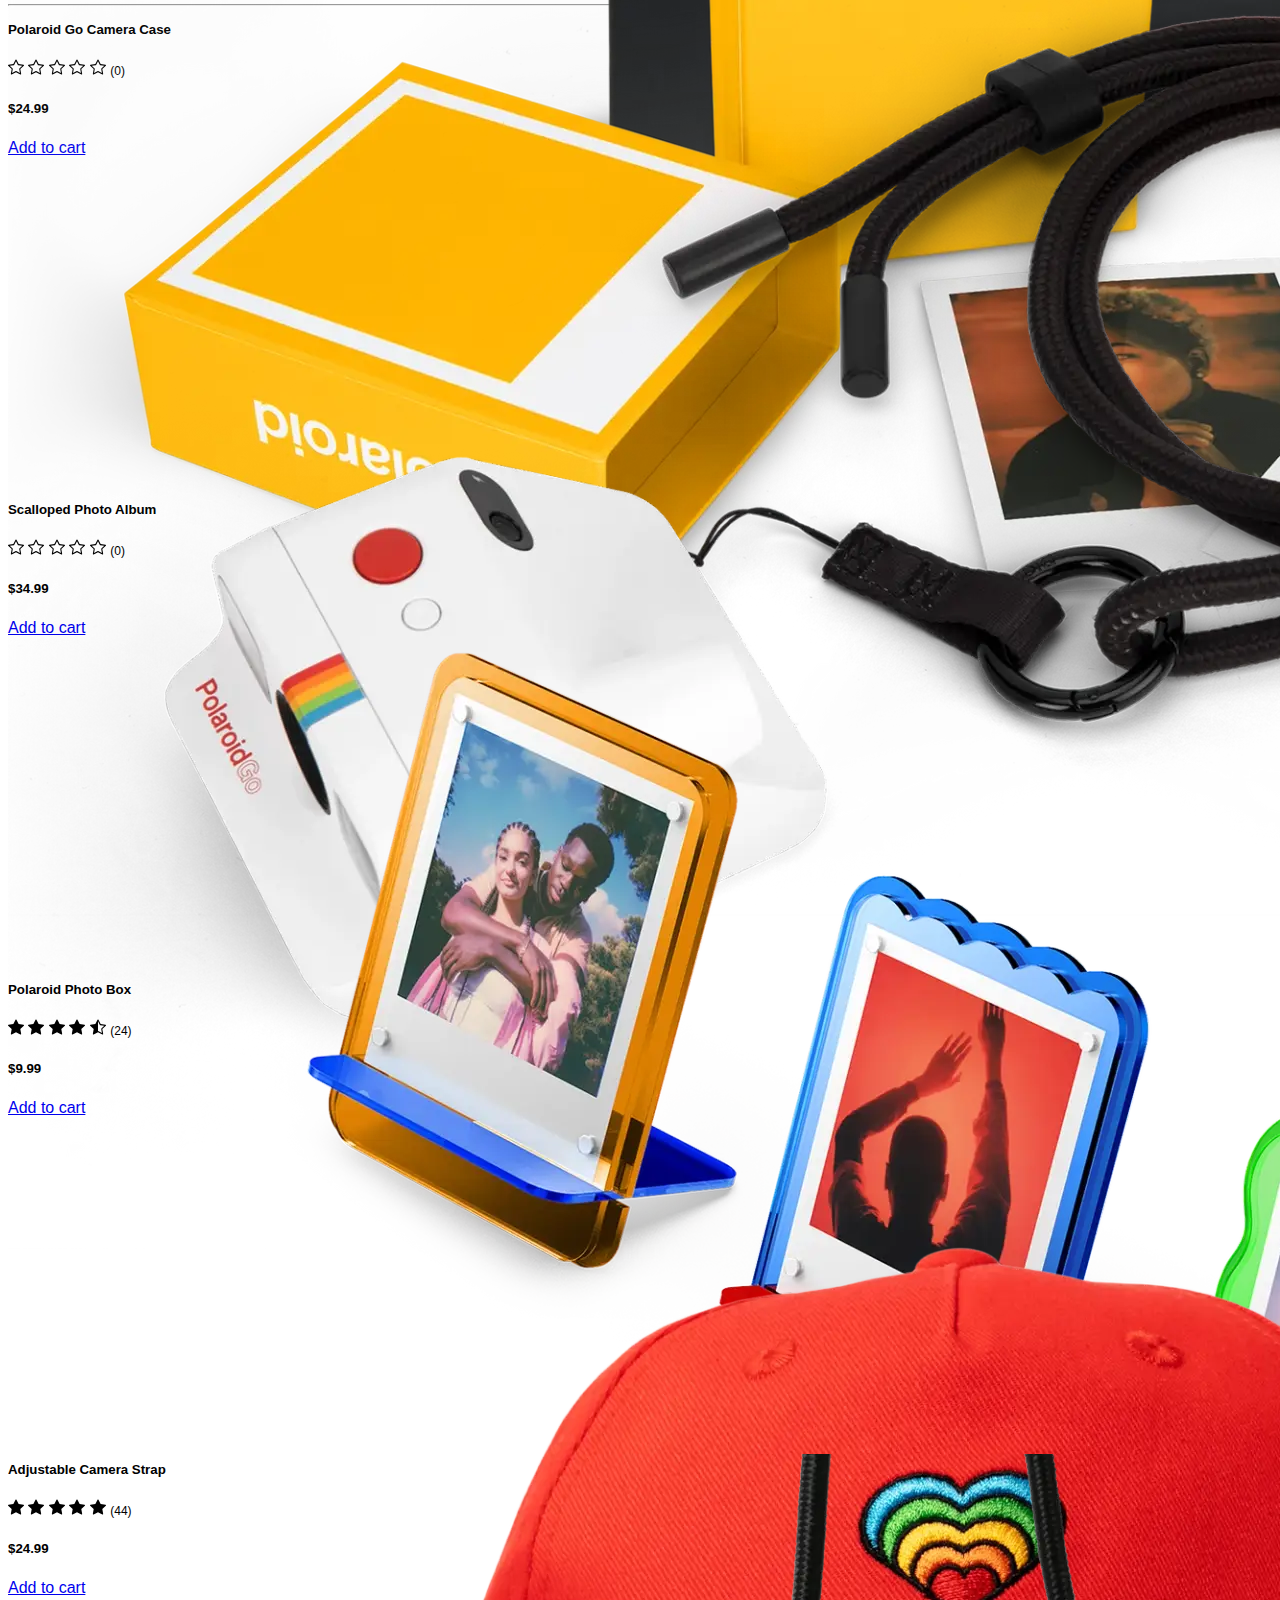
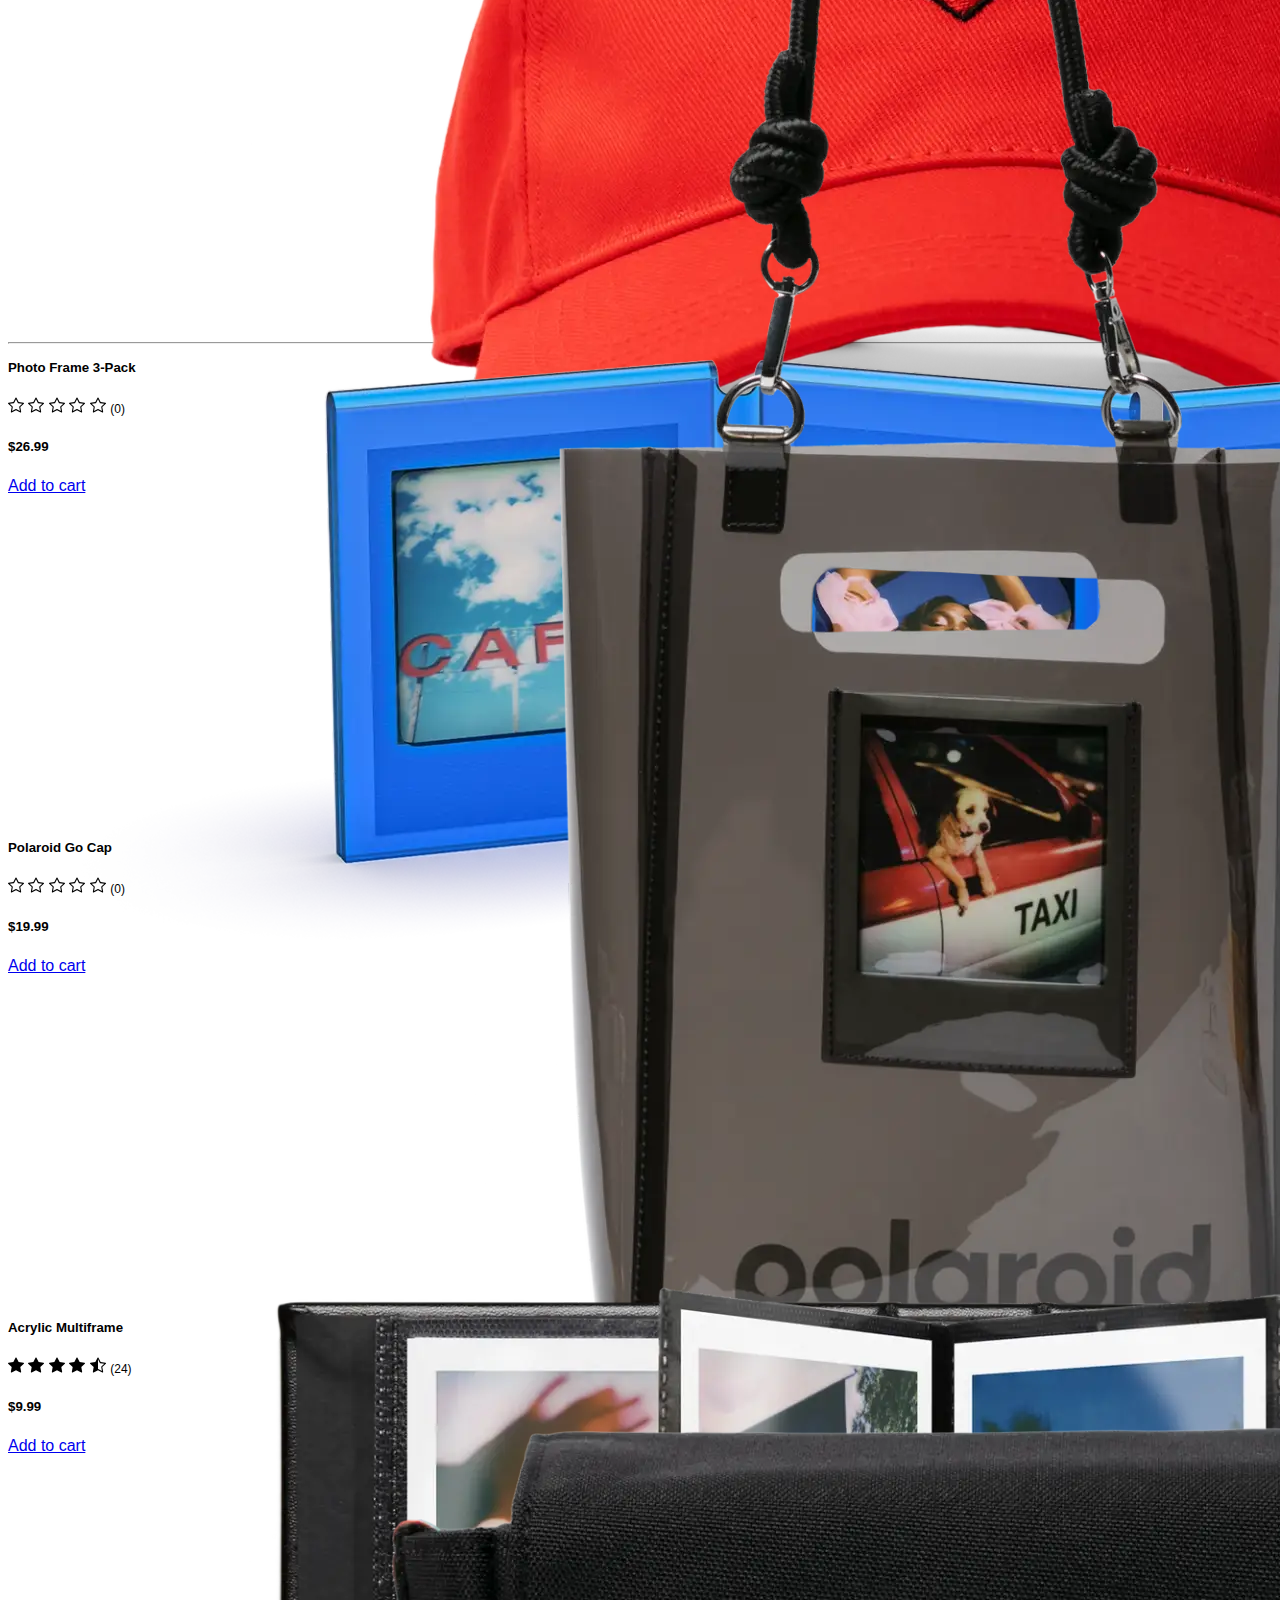
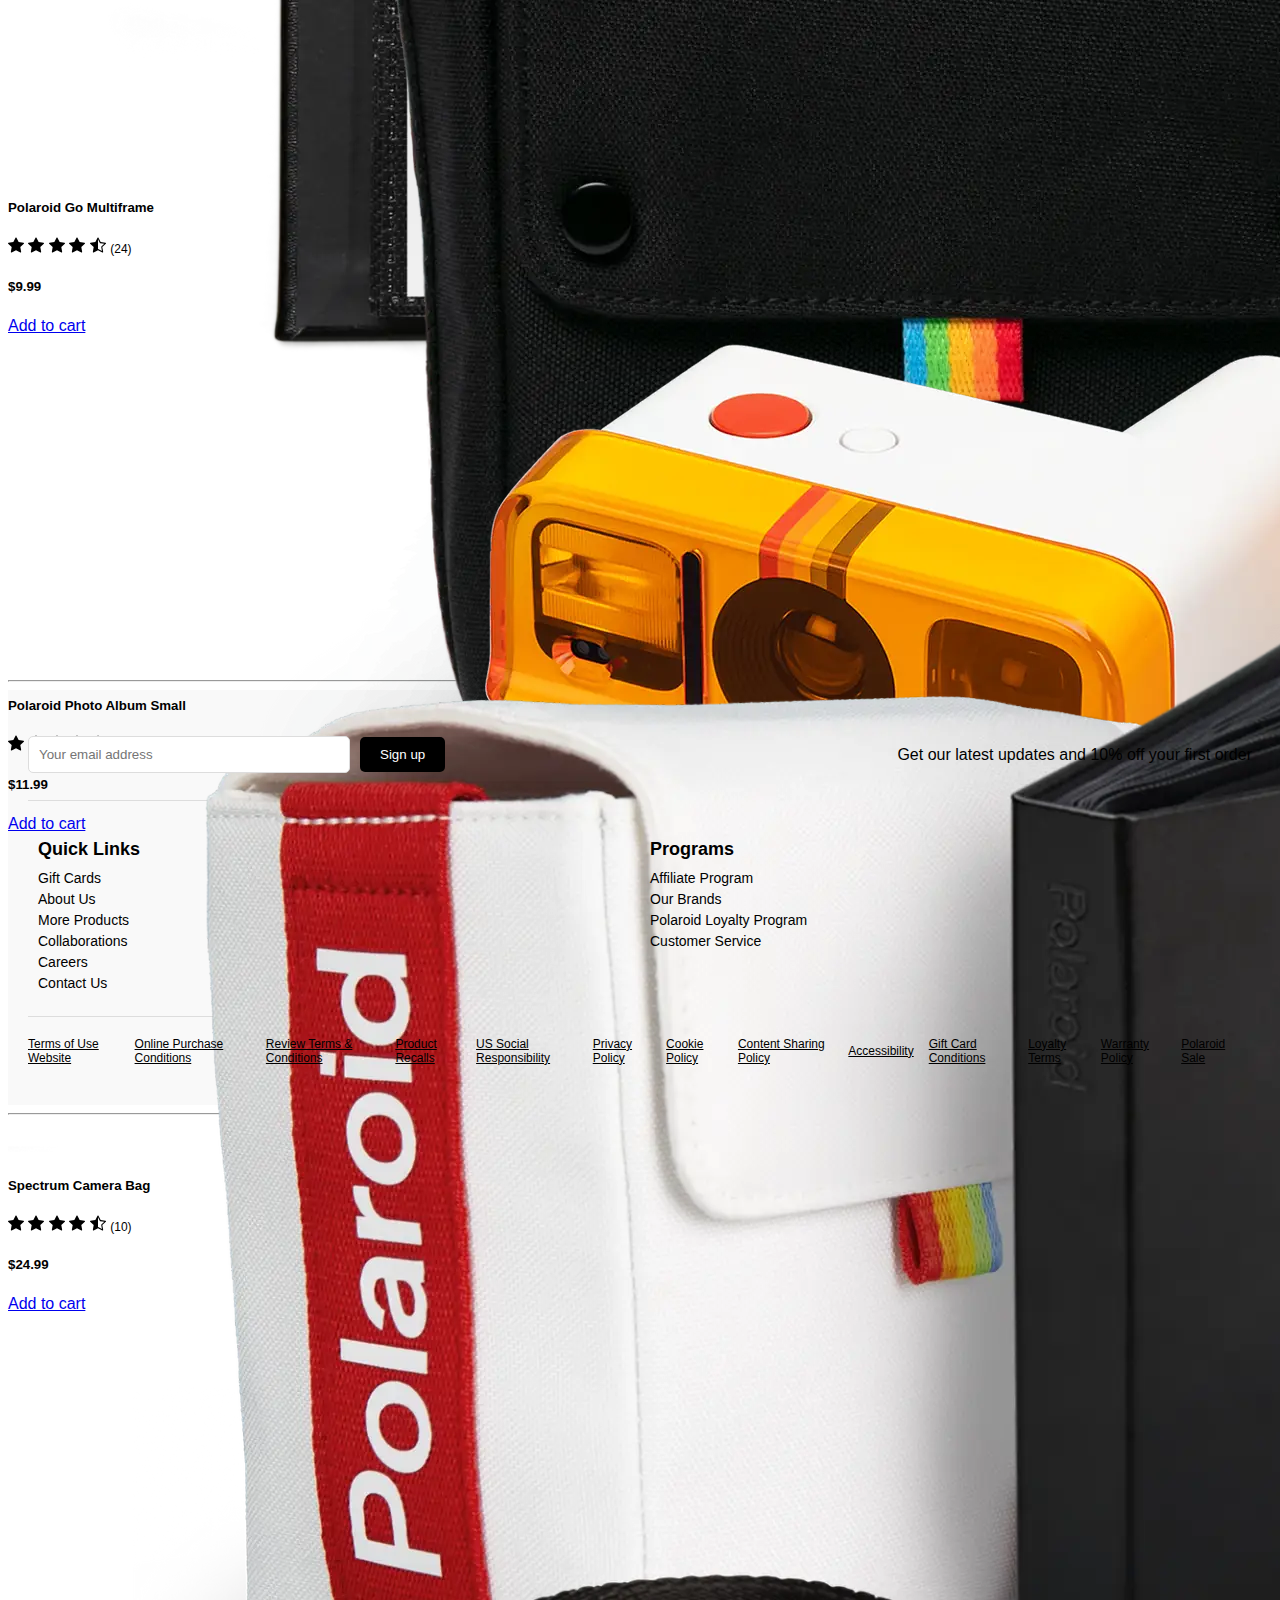
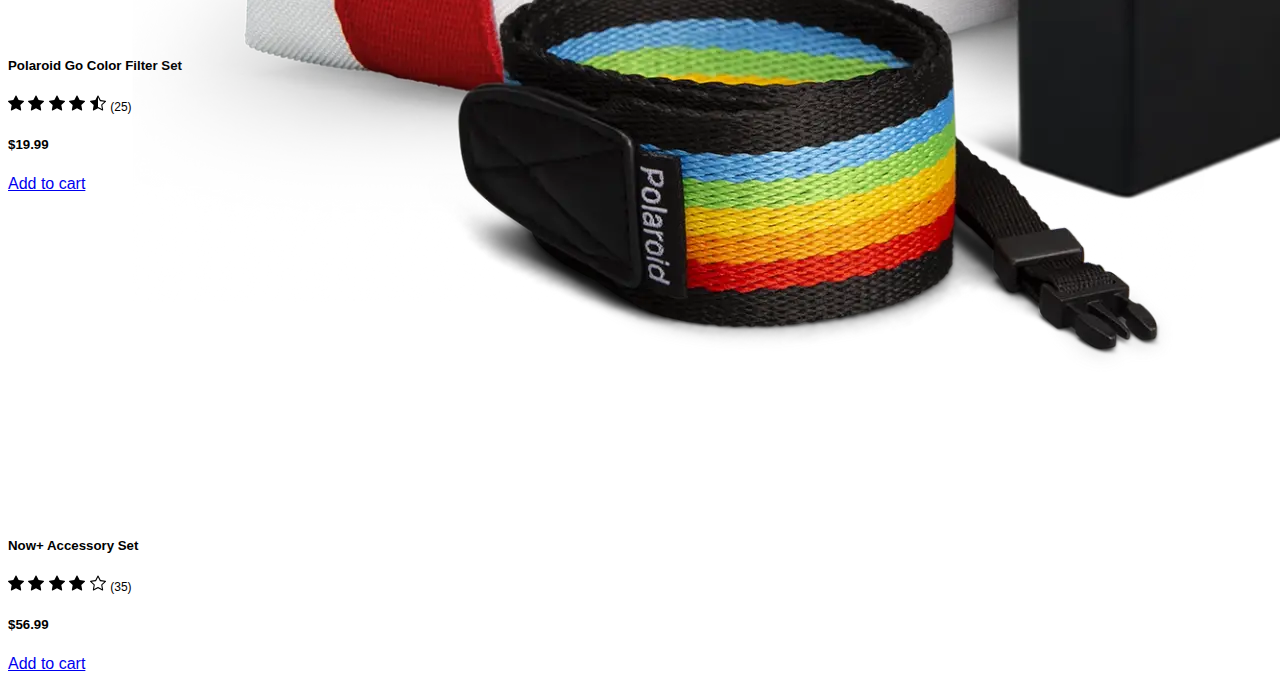
==== commit 17b673f3: "fix the size of cards" ====
--- a/accessories.html
+++ b/accessories.html
@@ -185,7 +185,7 @@
                   <h5 class="fw-light mt-2">$11.99</h5>
                 </div>
                 <div>
-                  <a href="#" class="btn btn-dark mt-2">Add to cart</a>
+                  <a href="./checkout.html" class="btn btn-dark mt-2">Add to cart</a>
                 </div>
               </div>
             </div>
@@ -194,7 +194,7 @@
             <div class="card" style="width: 18rem">
               <img src="./images/a2.webp" class="card-img-top" alt="..." />
               <div class="card-body">
-                <h5 class="card-title">Polaroid Now Spectrum Camera Bag</h5>
+                <h5 class="card-title">Polaroid  Camera Bag</h5>
                 <div>
                   <svg
                     xmlns="http://www.w3.org/2000/svg"
@@ -262,7 +262,7 @@
                   <h5 class="fw-light mt-2">$24.99</h5>
                 </div>
                 <div>
-                  <a href="#" class="btn btn-dark mt-2">Add to cart</a>
+                  <a href="./checkout.html" class="btn btn-dark mt-2">Add to cart</a>
                 </div>
               </div>
             </div>
@@ -339,7 +339,7 @@
                   <h5 class="fw-light mt-2">$19.99</h5>
                 </div>
                 <div>
-                  <a href="#" class="btn btn-dark mt-2">Add to cart</a>
+                  <a href="./checkout.html" class="btn btn-dark mt-2">Add to cart</a>
                 </div>
               </div>
             </div>
@@ -348,7 +348,7 @@
             <div class="card" style="width: 18rem">
               <img src="./images/a4.webp" class="card-img-top" alt="..." />
               <div class="card-body">
-                <h5 class="card-title">Polaroid Now & Now+ Accessory Set</h5>
+                <h5 class="card-title">Polaroid Accessory Set</h5>
                 <div>
                   <svg
                     xmlns="http://www.w3.org/2000/svg"
@@ -416,7 +416,7 @@
                   <h5 class="fw-light mt-2">$56.99</h5>
                 </div>
                 <div>
-                  <a href="#" class="btn btn-dark mt-2">Add to cart</a>
+                  <a href="./checkout.html" class="btn btn-dark mt-2">Add to cart</a>
                 </div>
               </div>
             </div>
@@ -497,7 +497,7 @@
                   <h5 class="fw-light mt-2">$22.99</h5>
                 </div>
                 <div>
-                  <a href="#" class="btn btn-dark mt-2">Add to cart</a>
+                  <a href="./checkout.html" class="btn btn-dark mt-2">Add to cart</a>
                 </div>
               </div>
             </div>
@@ -574,7 +574,7 @@
                   <h5 class="fw-light mt-2">$34.99</h5>
                 </div>
                 <div>
-                  <a href="#" class="btn btn-dark mt-2">Add to cart</a>
+                  <a href="./checkout.html" class="btn btn-dark mt-2">Add to cart</a>
                 </div>
               </div>
             </div>
@@ -583,7 +583,7 @@
             <div class="card" style="width: 18rem">
               <img src="./images/a7.webp" class="card-img-top" alt="..." />
               <div class="card-body">
-                <h5 class="card-title">Polaroid Go Pocket Photo Album</h5>
+                <h5 class="card-title">Go Pocket Photo Album</h5>
                 <div>
                   <svg
                     xmlns="http://www.w3.org/2000/svg"
@@ -651,7 +651,7 @@
                   <h5 class="fw-light mt-2">$17.99</h5>
                 </div>
                 <div>
-                  <a href="#" class="btn btn-dark mt-2">Add to cart</a>
+                  <a href="./checkout.html" class="btn btn-dark mt-2">Add to cart</a>
                 </div>
               </div>
             </div>
@@ -728,7 +728,7 @@
                   <h5 class="fw-light mt-2">$74.99</h5>
                 </div>
                 <div>
-                  <a href="#" class="btn btn-dark mt-2">Add to cart</a>
+                  <a href="./checkout.html" class="btn btn-dark mt-2">Add to cart</a>
                 </div>
               </div>
             </div>
@@ -808,7 +808,7 @@
                   <h5 class="fw-light mt-2">$24.99</h5>
                 </div>
                 <div>
-                  <a href="#" class="btn btn-dark mt-2">Add to cart</a>
+                  <a href="./checkout.html" class="btn btn-dark mt-2">Add to cart</a>
                 </div>
               </div>
             </div>
@@ -817,7 +817,7 @@
             <div class="card" style="width: 18rem">
               <img src="./images/a10.webp" class="card-img-top" alt="..." />
               <div class="card-body">
-                <h5 class="card-title">Polaroid Scalloped Photo Album Small</h5>
+                <h5 class="card-title">Scalloped Photo Album</h5>
                 <div>
                   <svg
                     xmlns="http://www.w3.org/2000/svg"
@@ -885,7 +885,7 @@
                   <h5 class="fw-light mt-2">$34.99</h5>
                 </div>
                 <div>
-                  <a href="#" class="btn btn-dark mt-2">Add to cart</a>
+                  <a href="./checkout.html" class="btn btn-dark mt-2">Add to cart</a>
                 </div>
               </div>
             </div>
@@ -962,7 +962,7 @@
                   <h5 class="fw-light mt-2">$9.99</h5>
                 </div>
                 <div>
-                  <a href="#" class="btn btn-dark mt-2">Add to cart</a>
+                  <a href="./checkout.html" class="btn btn-dark mt-2">Add to cart</a>
                 </div>
               </div>
             </div>
@@ -971,7 +971,7 @@
             <div class="card" style="width: 18rem">
               <img src="./images/a12.webp" class="card-img-top" alt="..." />
               <div class="card-body">
-                <h5 class="card-title">Polaroid Go Adjustable Camera Strap</h5>
+                <h5 class="card-title">Adjustable Camera Strap</h5>
                 <div>
                   <svg
                     xmlns="http://www.w3.org/2000/svg"
@@ -1039,7 +1039,7 @@
                   <h5 class="fw-light mt-2">$24.99</h5>
                 </div>
                 <div>
-                  <a href="#" class="btn btn-dark mt-2">Add to cart</a>
+                  <a href="./checkout.html" class="btn btn-dark mt-2">Add to cart</a>
                 </div>
               </div>
             </div>
@@ -1051,7 +1051,7 @@
             <div class="card" style="width: 18rem">
               <img src="./images/a13.webp" class="card-img-top" alt="..." />
               <div class="card-body">
-                <h5 class="card-title">Polaroid Acrylic Photo Frame 3-Pack</h5>
+                <h5 class="card-title">Photo Frame 3-Pack</h5>
                 <div>
                   <svg
                     xmlns="http://www.w3.org/2000/svg"
@@ -1119,7 +1119,7 @@
                   <h5 class="fw-light mt-2">$26.99</h5>
                 </div>
                 <div>
-                  <a href="#" class="btn btn-dark mt-2">Add to cart</a>
+                  <a href="./checkout.html" class="btn btn-dark mt-2">Add to cart</a>
                 </div>
               </div>
             </div>
@@ -1196,7 +1196,7 @@
                   <h5 class="fw-light mt-2">$19.99</h5>
                 </div>
                 <div>
-                  <a href="#" class="btn btn-dark mt-2">Add to cart</a>
+                  <a href="./checkout.html" class="btn btn-dark mt-2">Add to cart</a>
                 </div>
               </div>
             </div>
@@ -1205,7 +1205,7 @@
             <div class="card" style="width: 18rem">
               <img src="./images/a15.webp" class="card-img-top" alt="..." />
               <div class="card-body">
-                <h5 class="card-title">Polaroid Go Acrylic Multiframe</h5>
+                <h5 class="card-title">Acrylic Multiframe</h5>
                 <div>
                   <svg
                     xmlns="http://www.w3.org/2000/svg"
@@ -1273,7 +1273,7 @@
                   <h5 class="fw-light mt-2">$9.99</h5>
                 </div>
                 <div>
-                  <a href="#" class="btn btn-dark mt-2">Add to cart</a>
+                  <a href="./checkout.html" class="btn btn-dark mt-2">Add to cart</a>
                 </div>
               </div>
             </div>
@@ -1282,7 +1282,7 @@
             <div class="card" style="width: 18rem">
               <img src="./images/a16.webp" class="card-img-top" alt="..." />
               <div class="card-body">
-                <h5 class="card-title">Polaroid Go Acrylic Multiframe</h5>
+                <h5 class="card-title">Polaroid Go Multiframe</h5>
                 <div>
                   <svg
                     xmlns="http://www.w3.org/2000/svg"
@@ -1350,7 +1350,7 @@
                   <h5 class="fw-light mt-2">$9.99</h5>
                 </div>
                 <div>
-                  <a href="#" class="btn btn-dark mt-2">Add to cart</a>
+                  <a href="./checkout.html" class="btn btn-dark mt-2">Add to cart</a>
                 </div>
               </div>
             </div>
@@ -1430,7 +1430,7 @@
                   <h5 class="fw-light mt-2">$11.99</h5>
                 </div>
                 <div>
-                  <a href="#" class="btn btn-dark mt-2">Add to cart</a>
+                  <a href="./checkout.html" class="btn btn-dark mt-2">Add to cart</a>
                 </div>
               </div>
             </div>
@@ -1439,7 +1439,7 @@
             <div class="card" style="width: 18rem">
               <img src="./images/a2.webp" class="card-img-top" alt="..." />
               <div class="card-body">
-                <h5 class="card-title">Polaroid Now Spectrum Camera Bag</h5>
+                <h5 class="card-title">Spectrum Camera Bag</h5>
                 <div>
                   <svg
                     xmlns="http://www.w3.org/2000/svg"
@@ -1507,7 +1507,7 @@
                   <h5 class="fw-light mt-2">$24.99</h5>
                 </div>
                 <div>
-                  <a href="#" class="btn btn-dark mt-2">Add to cart</a>
+                  <a href="./checkout.html" class="btn btn-dark mt-2">Add to cart</a>
                 </div>
               </div>
             </div>
@@ -1584,7 +1584,7 @@
                   <h5 class="fw-light mt-2">$19.99</h5>
                 </div>
                 <div>
-                  <a href="#" class="btn btn-dark mt-2">Add to cart</a>
+                  <a href="./checkout.html" class="btn btn-dark mt-2">Add to cart</a>
                 </div>
               </div>
             </div>
@@ -1593,7 +1593,7 @@
             <div class="card" style="width: 18rem">
               <img src="./images/a4.webp" class="card-img-top" alt="..." />
               <div class="card-body">
-                <h5 class="card-title">Polaroid Now & Now+ Accessory Set</h5>
+                <h5 class="card-title">Now+ Accessory Set</h5>
                 <div>
                   <svg
                     xmlns="http://www.w3.org/2000/svg"
@@ -1661,7 +1661,7 @@
                   <h5 class="fw-light mt-2">$56.99</h5>
                 </div>
                 <div>
-                  <a href="#" class="btn btn-dark mt-2">Add to cart</a>
+                  <a href="./checkout.html" class="btn btn-dark mt-2">Add to cart</a>
                 </div>
               </div>
             </div>
